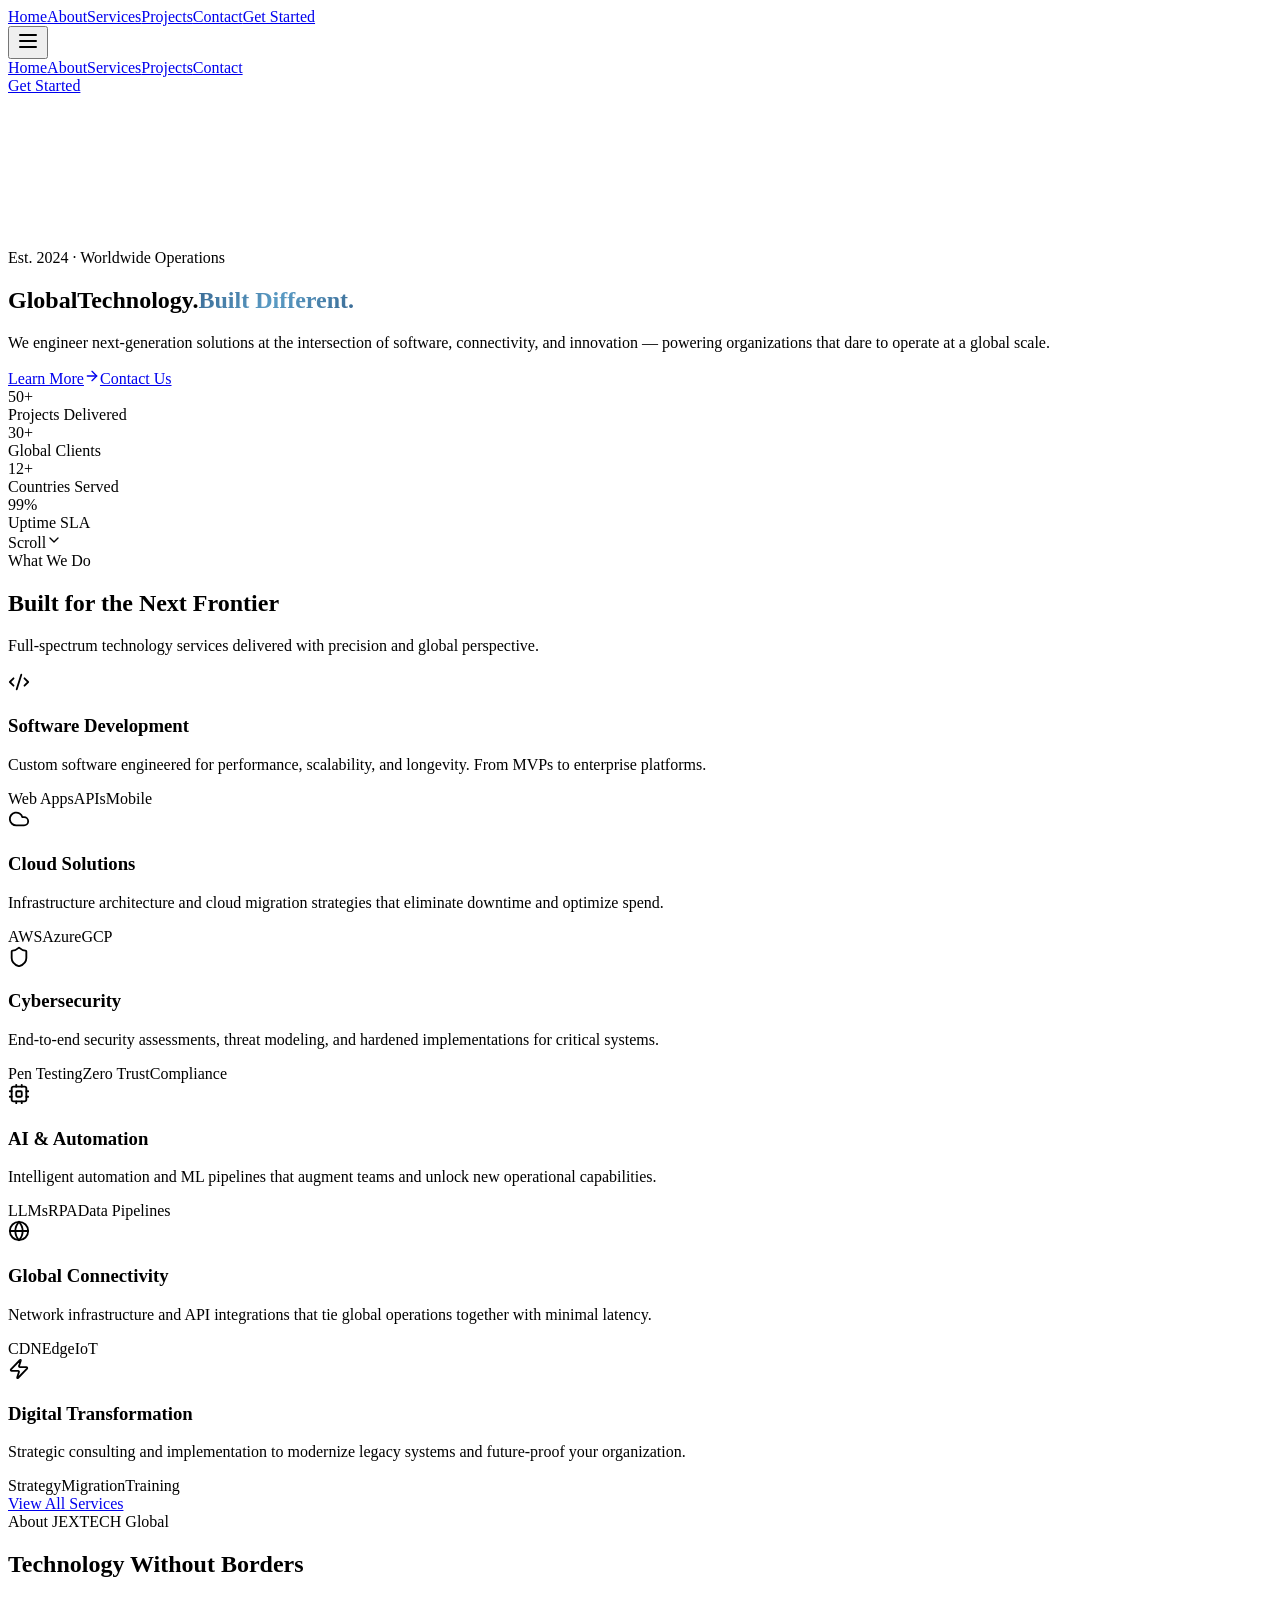
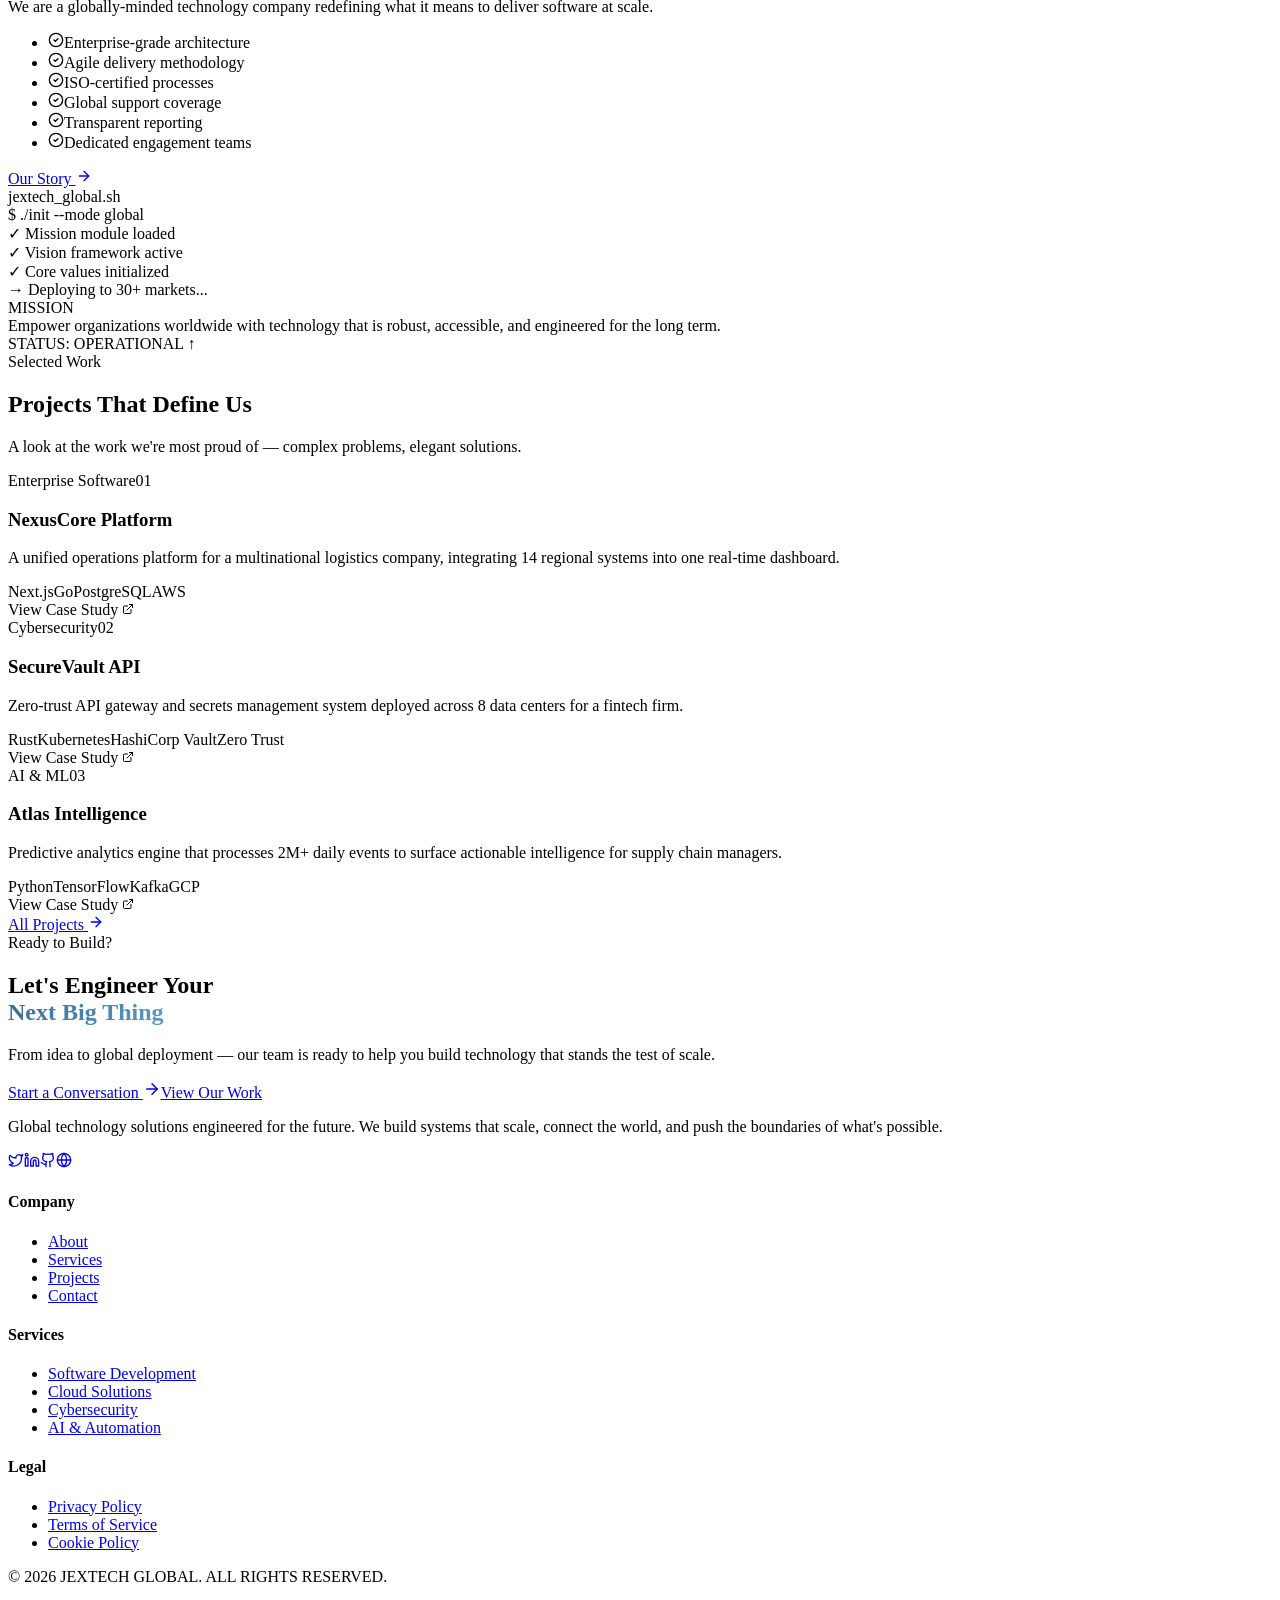
==== docs/index.html @ bd5744d0 "Docs Adjustment Makes it so site can be hosted on github" ====
<!DOCTYPE html><html lang="en" class="dark"><head><meta charSet="utf-8"/><meta name="viewport" content="width=device-width, initial-scale=1"/><link rel="preload" as="image" imageSrcSet="/_next/image?url=%2Flogo-main.png&amp;w=640&amp;q=75 640w, /_next/image?url=%2Flogo-main.png&amp;w=750&amp;q=75 750w, /_next/image?url=%2Flogo-main.png&amp;w=828&amp;q=75 828w, /_next/image?url=%2Flogo-main.png&amp;w=1080&amp;q=75 1080w, /_next/image?url=%2Flogo-main.png&amp;w=1200&amp;q=75 1200w, /_next/image?url=%2Flogo-main.png&amp;w=1920&amp;q=75 1920w, /_next/image?url=%2Flogo-main.png&amp;w=2048&amp;q=75 2048w, /_next/image?url=%2Flogo-main.png&amp;w=3840&amp;q=75 3840w" imageSizes="100vw" fetchPriority="high"/><link rel="stylesheet" href="/_next/static/css/c8459c259a21781c.css" data-precedence="next"/><link rel="preload" as="script" fetchPriority="low" href="/_next/static/chunks/webpack-8cb69853a274138d.js"/><script src="/_next/static/chunks/fd9d1056-211f0c774853bd6b.js" async=""></script><script src="/_next/static/chunks/23-db0bd130c377ddea.js" async=""></script><script src="/_next/static/chunks/main-app-5f93d2c2db0331bd.js" async=""></script><script src="/_next/static/chunks/231-ab99cc66df08e6b7.js" async=""></script><script src="/_next/static/chunks/489-ea6adc2275150e59.js" async=""></script><script src="/_next/static/chunks/app/page-b1b3add973f71090.js" async=""></script><script src="/_next/static/chunks/app/layout-6d2b95474ddf5ca4.js" async=""></script><title>JEXTECH Global — Global Technology. Built Different.</title><meta name="description" content="JEXTECH Global delivers cutting-edge technology solutions with a global perspective. From software development to digital transformation."/><meta name="author" content="JEXTECH Global"/><meta name="keywords" content="technology,software,global,digital transformation,JEXTECH"/><meta property="og:title" content="JEXTECH Global — Global Technology. Built Different."/><meta property="og:description" content="JEXTECH Global delivers cutting-edge technology solutions with a global perspective."/><meta property="og:url" content="https://jextechglobal.com"/><meta property="og:site_name" content="JEXTECH Global"/><meta property="og:locale" content="en_US"/><meta property="og:image" content="http://localhost:3000/logo-icon.png"/><meta property="og:image:width" content="800"/><meta property="og:image:height" content="800"/><meta property="og:image:alt" content="JEXTECH Global"/><meta property="og:type" content="website"/><meta name="twitter:card" content="summary_large_image"/><meta name="twitter:title" content="JEXTECH Global"/><meta name="twitter:description" content="Global Technology. Built Different."/><meta name="twitter:image" content="http://localhost:3000/logo-icon.png"/><meta name="twitter:image:width" content="800"/><meta name="twitter:image:height" content="800"/><meta name="twitter:image:alt" content="JEXTECH Global"/><link rel="icon" href="/logo-icon.png"/><link rel="apple-touch-icon" href="/logo-icon.png"/><script src="/_next/static/chunks/polyfills-78c92fac7aa8fdd8.js" noModule=""></script></head><body class="bg-black text-white font-montserrat"><nav class="fixed top-0 left-0 right-0 z-50 transition-all duration-300 bg-transparent"><div class="max-w-7xl mx-auto px-4 sm:px-6 lg:px-8"><div class="flex items-center justify-between h-20"><a class="flex items-center gap-3 group" href="/"><div class="relative w-10 h-10 flex-shrink-0"></div><div class="hidden sm:block relative h-8 w-48"><img alt="JEXTECH Global" fetchPriority="high" decoding="async" data-nimg="fill" class="object-contain object-left" style="position:absolute;height:100%;width:100%;left:0;top:0;right:0;bottom:0;color:transparent" sizes="100vw" srcSet="/_next/image?url=%2Flogo-main.png&amp;w=640&amp;q=75 640w, /_next/image?url=%2Flogo-main.png&amp;w=750&amp;q=75 750w, /_next/image?url=%2Flogo-main.png&amp;w=828&amp;q=75 828w, /_next/image?url=%2Flogo-main.png&amp;w=1080&amp;q=75 1080w, /_next/image?url=%2Flogo-main.png&amp;w=1200&amp;q=75 1200w, /_next/image?url=%2Flogo-main.png&amp;w=1920&amp;q=75 1920w, /_next/image?url=%2Flogo-main.png&amp;w=2048&amp;q=75 2048w, /_next/image?url=%2Flogo-main.png&amp;w=3840&amp;q=75 3840w" src="/_next/image?url=%2Flogo-main.png&amp;w=3840&amp;q=75"/></div></a><div class="hidden md:flex items-center gap-1"><a class="relative px-4 py-2 text-sm font-medium tracking-wider uppercase transition-all duration-200 group
                  text-white" href="/"><span class="relative z-10">Home</span><span class="absolute bottom-0 left-4 right-4 h-px bg-gradient-to-r from-transparent via-[#3A6A94] to-transparent"></span><span class="absolute bottom-0 left-4 right-4 h-px bg-gradient-to-r from-transparent via-[#3A6A94] to-transparent opacity-0 group-hover:opacity-50 transition-opacity duration-200"></span></a><a class="relative px-4 py-2 text-sm font-medium tracking-wider uppercase transition-all duration-200 group
                  text-[#a0b0c0] hover:text-white" href="/about"><span class="relative z-10">About</span><span class="absolute bottom-0 left-4 right-4 h-px bg-gradient-to-r from-transparent via-[#3A6A94] to-transparent opacity-0 group-hover:opacity-50 transition-opacity duration-200"></span></a><a class="relative px-4 py-2 text-sm font-medium tracking-wider uppercase transition-all duration-200 group
                  text-[#a0b0c0] hover:text-white" href="/services"><span class="relative z-10">Services</span><span class="absolute bottom-0 left-4 right-4 h-px bg-gradient-to-r from-transparent via-[#3A6A94] to-transparent opacity-0 group-hover:opacity-50 transition-opacity duration-200"></span></a><a class="relative px-4 py-2 text-sm font-medium tracking-wider uppercase transition-all duration-200 group
                  text-[#a0b0c0] hover:text-white" href="/projects"><span class="relative z-10">Projects</span><span class="absolute bottom-0 left-4 right-4 h-px bg-gradient-to-r from-transparent via-[#3A6A94] to-transparent opacity-0 group-hover:opacity-50 transition-opacity duration-200"></span></a><a class="relative px-4 py-2 text-sm font-medium tracking-wider uppercase transition-all duration-200 group
                  text-[#a0b0c0] hover:text-white" href="/contact"><span class="relative z-10">Contact</span><span class="absolute bottom-0 left-4 right-4 h-px bg-gradient-to-r from-transparent via-[#3A6A94] to-transparent opacity-0 group-hover:opacity-50 transition-opacity duration-200"></span></a><a class="ml-4 px-5 py-2 text-sm font-semibold tracking-wider uppercase bg-[#2F5577] hover:bg-[#3A6A94] text-white transition-all duration-200 clip-corner-br" href="/contact">Get Started</a></div><button class="md:hidden p-2 text-[#a0b0c0] hover:text-white transition-colors" aria-label="Toggle menu"><svg xmlns="http://www.w3.org/2000/svg" width="24" height="24" viewBox="0 0 24 24" fill="none" stroke="currentColor" stroke-width="2" stroke-linecap="round" stroke-linejoin="round" class="lucide lucide-menu"><line x1="4" x2="20" y1="12" y2="12"></line><line x1="4" x2="20" y1="6" y2="6"></line><line x1="4" x2="20" y1="18" y2="18"></line></svg></button></div></div><div class="md:hidden transition-all duration-300 overflow-hidden max-h-0 opacity-0"><div class="bg-black/98 border-t border-[#1a2332] px-4 py-4"><a class="flex items-center px-4 py-3 text-sm font-medium tracking-wider uppercase border-b border-[#1a2332]/50
                text-white border-l-2 border-l-[#3A6A94] pl-3" href="/">Home</a><a class="flex items-center px-4 py-3 text-sm font-medium tracking-wider uppercase border-b border-[#1a2332]/50
                text-[#a0b0c0] hover:text-white" href="/about">About</a><a class="flex items-center px-4 py-3 text-sm font-medium tracking-wider uppercase border-b border-[#1a2332]/50
                text-[#a0b0c0] hover:text-white" href="/services">Services</a><a class="flex items-center px-4 py-3 text-sm font-medium tracking-wider uppercase border-b border-[#1a2332]/50
                text-[#a0b0c0] hover:text-white" href="/projects">Projects</a><a class="flex items-center px-4 py-3 text-sm font-medium tracking-wider uppercase border-b border-[#1a2332]/50
                text-[#a0b0c0] hover:text-white" href="/contact">Contact</a><div class="pt-4"><a class="block text-center px-5 py-3 text-sm font-semibold tracking-wider uppercase bg-[#2F5577] hover:bg-[#3A6A94] text-white transition-all duration-200" href="/contact">Get Started</a></div></div></div></nav><main><section class="relative min-h-screen flex flex-col items-center justify-center overflow-hidden bg-black scanline pt-24 sm:pt-28 md:pt-32"><canvas class="absolute inset-0 w-full h-full pointer-events-none" aria-hidden="true"></canvas><div class="absolute inset-0 opacity-20" style="background-image:linear-gradient(rgba(47,85,119,0.15) 1px, transparent 1px), linear-gradient(90deg, rgba(47,85,119,0.15) 1px, transparent 1px);background-size:80px 80px"></div><div class="absolute inset-0 bg-radial-gradient pointer-events-none" style="background:radial-gradient(ellipse at 50% 50%, rgba(47,85,119,0.12) 0%, transparent 70%)"></div><div class="relative z-10 max-w-6xl mx-auto px-4 sm:px-6 lg:px-8 text-center"><div class="inline-flex items-center gap-3 mb-8 transition-all duration-700 opacity-0 translate-y-4"><div class="h-px w-12 bg-gradient-to-r from-transparent to-[#3A6A94]"></div><span class="font-orbitron text-xs font-bold tracking-[0.3em] text-[#3A6A94] uppercase">Est. 2024 · Worldwide Operations</span><div class="h-px w-12 bg-gradient-to-l from-transparent to-[#3A6A94]"></div></div><div class="transition-all duration-700 delay-150 opacity-0 translate-y-4"><h1 class="font-montserrat font-black text-5xl sm:text-6xl lg:text-8xl leading-none tracking-tight mb-2"><span class="block text-white">Global</span><span class="block text-white">Technology.</span><span class="block font-orbitron" style="background:linear-gradient(135deg, #3A6A94, #5a9bc4, #3A6A94);-webkit-background-clip:text;-webkit-text-fill-color:transparent;background-clip:text">Built Different.</span></h1></div><p class="mt-8 max-w-2xl mx-auto text-lg sm:text-xl text-[#a0b0c0] leading-relaxed transition-all duration-700 delay-300 opacity-0 translate-y-4">We engineer next-generation solutions at the intersection of software, connectivity, and innovation — powering organizations that dare to operate at a global scale.</p><div class="mt-10 flex flex-col sm:flex-row items-center justify-center gap-4 transition-all duration-700 delay-500 opacity-0 translate-y-4"><a class="group inline-flex items-center gap-2 px-8 py-4 bg-[#2F5577] hover:bg-[#3A6A94] text-white font-semibold tracking-wider uppercase text-sm transition-all duration-200 clip-corner-br" href="/services">Learn More<svg xmlns="http://www.w3.org/2000/svg" width="16" height="16" viewBox="0 0 24 24" fill="none" stroke="currentColor" stroke-width="2" stroke-linecap="round" stroke-linejoin="round" class="lucide lucide-arrow-right group-hover:translate-x-1 transition-transform"><path d="M5 12h14"></path><path d="m12 5 7 7-7 7"></path></svg></a><a class="inline-flex items-center gap-2 px-8 py-4 border border-[#2F5577] text-[#5a9bc4] hover:bg-[#2F5577]/10 hover:text-white font-semibold tracking-wider uppercase text-sm transition-all duration-200" href="/contact">Contact Us</a></div><div class="mt-16 grid grid-cols-2 sm:grid-cols-4 gap-6 max-w-3xl mx-auto transition-all duration-700 delay-700 opacity-0 translate-y-4"><div class="text-center"><div class="font-orbitron text-2xl sm:text-3xl font-bold text-white mb-1">50+</div><div class="text-xs text-[#a0b0c0] tracking-wider uppercase">Projects Delivered</div></div><div class="text-center"><div class="font-orbitron text-2xl sm:text-3xl font-bold text-white mb-1">30+</div><div class="text-xs text-[#a0b0c0] tracking-wider uppercase">Global Clients</div></div><div class="text-center"><div class="font-orbitron text-2xl sm:text-3xl font-bold text-white mb-1">12+</div><div class="text-xs text-[#a0b0c0] tracking-wider uppercase">Countries Served</div></div><div class="text-center"><div class="font-orbitron text-2xl sm:text-3xl font-bold text-white mb-1">99%</div><div class="text-xs text-[#a0b0c0] tracking-wider uppercase">Uptime SLA</div></div></div></div><div class="absolute bottom-8 left-1/2 -translate-x-1/2 flex flex-col items-center gap-2 text-[#4a5568]"><span class="text-xs font-orbitron tracking-[0.2em] uppercase">Scroll</span><svg xmlns="http://www.w3.org/2000/svg" width="16" height="16" viewBox="0 0 24 24" fill="none" stroke="currentColor" stroke-width="2" stroke-linecap="round" stroke-linejoin="round" class="lucide lucide-chevron-down animate-bounce"><path d="m6 9 6 6 6-6"></path></svg></div><div class="absolute bottom-0 left-0 right-0 h-32 bg-gradient-to-t from-black to-transparent pointer-events-none"></div></section><section id="services" class="relative py-20 lg:py-28 circuit-bg"><div class="relative z-10 max-w-7xl mx-auto px-4 sm:px-6 lg:px-8"><div class="mb-16 text-center"><div class="flex items-center gap-3 mb-4 justify-center"><div class="h-px w-8 bg-gradient-to-r from-transparent to-[#3A6A94]"></div><span class="font-orbitron text-xs font-bold tracking-[0.25em] text-[#3A6A94] uppercase">What We Do</span><div class="h-px w-8 bg-gradient-to-l from-transparent to-[#3A6A94]"></div></div><h2 class="text-3xl sm:text-4xl lg:text-5xl font-bold font-montserrat text-white leading-tight mb-4">Built for the Next Frontier</h2><p class="text-[#a0b0c0] text-lg max-w-2xl leading-relaxed mx-auto">Full-spectrum technology services delivered with precision and global perspective.</p></div><div class="grid grid-cols-1 md:grid-cols-2 lg:grid-cols-3 gap-6"><div class="bg-[#0d1117] border border-[#1a2332] relative overflow-hidden hover:border-[#2F5577] transition-all duration-300 group hover:shadow-[0_0_30px_rgba(47,85,119,0.2)] p-6"><div class="absolute top-0 left-0 w-4 h-4 border-t-2 border-l-2 border-[#2F5577] opacity-60 group-hover:opacity-100 transition-opacity"></div><div class="absolute bottom-0 right-0 w-4 h-4 border-b-2 border-r-2 border-[#2F5577] opacity-60 group-hover:opacity-100 transition-opacity"></div><div class="flex items-start gap-4"><div class="flex-shrink-0 w-12 h-12 flex items-center justify-center bg-[#2F5577]/20 border border-[#2F5577]/30 text-[#5a9bc4]"><svg xmlns="http://www.w3.org/2000/svg" width="22" height="22" viewBox="0 0 24 24" fill="none" stroke="currentColor" stroke-width="2" stroke-linecap="round" stroke-linejoin="round" class="lucide lucide-code-xml"><path d="m18 16 4-4-4-4"></path><path d="m6 8-4 4 4 4"></path><path d="m14.5 4-5 16"></path></svg></div><div class="flex-1 min-w-0"><h3 class="font-montserrat font-bold text-white text-lg mb-2">Software Development</h3><p class="text-[#a0b0c0] text-sm leading-relaxed mb-4">Custom software engineered for performance, scalability, and longevity. From MVPs to enterprise platforms.</p><div class="flex flex-wrap gap-2"><span class="text-xs px-2 py-1 border border-[#1a2332] text-[#4a5568] font-mono">Web Apps</span><span class="text-xs px-2 py-1 border border-[#1a2332] text-[#4a5568] font-mono">APIs</span><span class="text-xs px-2 py-1 border border-[#1a2332] text-[#4a5568] font-mono">Mobile</span></div></div></div></div><div class="bg-[#0d1117] border border-[#1a2332] relative overflow-hidden hover:border-[#2F5577] transition-all duration-300 group hover:shadow-[0_0_30px_rgba(47,85,119,0.2)] p-6"><div class="absolute top-0 left-0 w-4 h-4 border-t-2 border-l-2 border-[#2F5577] opacity-60 group-hover:opacity-100 transition-opacity"></div><div class="absolute bottom-0 right-0 w-4 h-4 border-b-2 border-r-2 border-[#2F5577] opacity-60 group-hover:opacity-100 transition-opacity"></div><div class="flex items-start gap-4"><div class="flex-shrink-0 w-12 h-12 flex items-center justify-center bg-[#2F5577]/20 border border-[#2F5577]/30 text-[#5a9bc4]"><svg xmlns="http://www.w3.org/2000/svg" width="22" height="22" viewBox="0 0 24 24" fill="none" stroke="currentColor" stroke-width="2" stroke-linecap="round" stroke-linejoin="round" class="lucide lucide-cloud"><path d="M17.5 19H9a7 7 0 1 1 6.71-9h1.79a4.5 4.5 0 1 1 0 9Z"></path></svg></div><div class="flex-1 min-w-0"><h3 class="font-montserrat font-bold text-white text-lg mb-2">Cloud Solutions</h3><p class="text-[#a0b0c0] text-sm leading-relaxed mb-4">Infrastructure architecture and cloud migration strategies that eliminate downtime and optimize spend.</p><div class="flex flex-wrap gap-2"><span class="text-xs px-2 py-1 border border-[#1a2332] text-[#4a5568] font-mono">AWS</span><span class="text-xs px-2 py-1 border border-[#1a2332] text-[#4a5568] font-mono">Azure</span><span class="text-xs px-2 py-1 border border-[#1a2332] text-[#4a5568] font-mono">GCP</span></div></div></div></div><div class="bg-[#0d1117] border border-[#1a2332] relative overflow-hidden hover:border-[#2F5577] transition-all duration-300 group hover:shadow-[0_0_30px_rgba(47,85,119,0.2)] p-6"><div class="absolute top-0 left-0 w-4 h-4 border-t-2 border-l-2 border-[#2F5577] opacity-60 group-hover:opacity-100 transition-opacity"></div><div class="absolute bottom-0 right-0 w-4 h-4 border-b-2 border-r-2 border-[#2F5577] opacity-60 group-hover:opacity-100 transition-opacity"></div><div class="flex items-start gap-4"><div class="flex-shrink-0 w-12 h-12 flex items-center justify-center bg-[#2F5577]/20 border border-[#2F5577]/30 text-[#5a9bc4]"><svg xmlns="http://www.w3.org/2000/svg" width="22" height="22" viewBox="0 0 24 24" fill="none" stroke="currentColor" stroke-width="2" stroke-linecap="round" stroke-linejoin="round" class="lucide lucide-shield"><path d="M20 13c0 5-3.5 7.5-7.66 8.95a1 1 0 0 1-.67-.01C7.5 20.5 4 18 4 13V6a1 1 0 0 1 1-1c2 0 4.5-1.2 6.24-2.72a1.17 1.17 0 0 1 1.52 0C14.51 3.81 17 5 19 5a1 1 0 0 1 1 1z"></path></svg></div><div class="flex-1 min-w-0"><h3 class="font-montserrat font-bold text-white text-lg mb-2">Cybersecurity</h3><p class="text-[#a0b0c0] text-sm leading-relaxed mb-4">End-to-end security assessments, threat modeling, and hardened implementations for critical systems.</p><div class="flex flex-wrap gap-2"><span class="text-xs px-2 py-1 border border-[#1a2332] text-[#4a5568] font-mono">Pen Testing</span><span class="text-xs px-2 py-1 border border-[#1a2332] text-[#4a5568] font-mono">Zero Trust</span><span class="text-xs px-2 py-1 border border-[#1a2332] text-[#4a5568] font-mono">Compliance</span></div></div></div></div><div class="bg-[#0d1117] border border-[#1a2332] relative overflow-hidden hover:border-[#2F5577] transition-all duration-300 group hover:shadow-[0_0_30px_rgba(47,85,119,0.2)] p-6"><div class="absolute top-0 left-0 w-4 h-4 border-t-2 border-l-2 border-[#2F5577] opacity-60 group-hover:opacity-100 transition-opacity"></div><div class="absolute bottom-0 right-0 w-4 h-4 border-b-2 border-r-2 border-[#2F5577] opacity-60 group-hover:opacity-100 transition-opacity"></div><div class="flex items-start gap-4"><div class="flex-shrink-0 w-12 h-12 flex items-center justify-center bg-[#2F5577]/20 border border-[#2F5577]/30 text-[#5a9bc4]"><svg xmlns="http://www.w3.org/2000/svg" width="22" height="22" viewBox="0 0 24 24" fill="none" stroke="currentColor" stroke-width="2" stroke-linecap="round" stroke-linejoin="round" class="lucide lucide-cpu"><rect width="16" height="16" x="4" y="4" rx="2"></rect><rect width="6" height="6" x="9" y="9" rx="1"></rect><path d="M15 2v2"></path><path d="M15 20v2"></path><path d="M2 15h2"></path><path d="M2 9h2"></path><path d="M20 15h2"></path><path d="M20 9h2"></path><path d="M9 2v2"></path><path d="M9 20v2"></path></svg></div><div class="flex-1 min-w-0"><h3 class="font-montserrat font-bold text-white text-lg mb-2">AI &amp; Automation</h3><p class="text-[#a0b0c0] text-sm leading-relaxed mb-4">Intelligent automation and ML pipelines that augment teams and unlock new operational capabilities.</p><div class="flex flex-wrap gap-2"><span class="text-xs px-2 py-1 border border-[#1a2332] text-[#4a5568] font-mono">LLMs</span><span class="text-xs px-2 py-1 border border-[#1a2332] text-[#4a5568] font-mono">RPA</span><span class="text-xs px-2 py-1 border border-[#1a2332] text-[#4a5568] font-mono">Data Pipelines</span></div></div></div></div><div class="bg-[#0d1117] border border-[#1a2332] relative overflow-hidden hover:border-[#2F5577] transition-all duration-300 group hover:shadow-[0_0_30px_rgba(47,85,119,0.2)] p-6"><div class="absolute top-0 left-0 w-4 h-4 border-t-2 border-l-2 border-[#2F5577] opacity-60 group-hover:opacity-100 transition-opacity"></div><div class="absolute bottom-0 right-0 w-4 h-4 border-b-2 border-r-2 border-[#2F5577] opacity-60 group-hover:opacity-100 transition-opacity"></div><div class="flex items-start gap-4"><div class="flex-shrink-0 w-12 h-12 flex items-center justify-center bg-[#2F5577]/20 border border-[#2F5577]/30 text-[#5a9bc4]"><svg xmlns="http://www.w3.org/2000/svg" width="22" height="22" viewBox="0 0 24 24" fill="none" stroke="currentColor" stroke-width="2" stroke-linecap="round" stroke-linejoin="round" class="lucide lucide-globe"><circle cx="12" cy="12" r="10"></circle><path d="M12 2a14.5 14.5 0 0 0 0 20 14.5 14.5 0 0 0 0-20"></path><path d="M2 12h20"></path></svg></div><div class="flex-1 min-w-0"><h3 class="font-montserrat font-bold text-white text-lg mb-2">Global Connectivity</h3><p class="text-[#a0b0c0] text-sm leading-relaxed mb-4">Network infrastructure and API integrations that tie global operations together with minimal latency.</p><div class="flex flex-wrap gap-2"><span class="text-xs px-2 py-1 border border-[#1a2332] text-[#4a5568] font-mono">CDN</span><span class="text-xs px-2 py-1 border border-[#1a2332] text-[#4a5568] font-mono">Edge</span><span class="text-xs px-2 py-1 border border-[#1a2332] text-[#4a5568] font-mono">IoT</span></div></div></div></div><div class="bg-[#0d1117] border border-[#1a2332] relative overflow-hidden hover:border-[#2F5577] transition-all duration-300 group hover:shadow-[0_0_30px_rgba(47,85,119,0.2)] p-6"><div class="absolute top-0 left-0 w-4 h-4 border-t-2 border-l-2 border-[#2F5577] opacity-60 group-hover:opacity-100 transition-opacity"></div><div class="absolute bottom-0 right-0 w-4 h-4 border-b-2 border-r-2 border-[#2F5577] opacity-60 group-hover:opacity-100 transition-opacity"></div><div class="flex items-start gap-4"><div class="flex-shrink-0 w-12 h-12 flex items-center justify-center bg-[#2F5577]/20 border border-[#2F5577]/30 text-[#5a9bc4]"><svg xmlns="http://www.w3.org/2000/svg" width="22" height="22" viewBox="0 0 24 24" fill="none" stroke="currentColor" stroke-width="2" stroke-linecap="round" stroke-linejoin="round" class="lucide lucide-zap"><path d="M4 14a1 1 0 0 1-.78-1.63l9.9-10.2a.5.5 0 0 1 .86.46l-1.92 6.02A1 1 0 0 0 13 10h7a1 1 0 0 1 .78 1.63l-9.9 10.2a.5.5 0 0 1-.86-.46l1.92-6.02A1 1 0 0 0 11 14z"></path></svg></div><div class="flex-1 min-w-0"><h3 class="font-montserrat font-bold text-white text-lg mb-2">Digital Transformation</h3><p class="text-[#a0b0c0] text-sm leading-relaxed mb-4">Strategic consulting and implementation to modernize legacy systems and future-proof your organization.</p><div class="flex flex-wrap gap-2"><span class="text-xs px-2 py-1 border border-[#1a2332] text-[#4a5568] font-mono">Strategy</span><span class="text-xs px-2 py-1 border border-[#1a2332] text-[#4a5568] font-mono">Migration</span><span class="text-xs px-2 py-1 border border-[#1a2332] text-[#4a5568] font-mono">Training</span></div></div></div></div></div><div class="text-center mt-12"><a class="inline-flex items-center justify-center font-semibold tracking-wider uppercase transition-all duration-200 focus:outline-none focus-visible:ring-2 focus-visible:ring-[#3A6A94] disabled:opacity-50 disabled:cursor-not-allowed px-8 py-4 text-base border border-[#2F5577] text-[#5a9bc4] hover:bg-[#2F5577]/10 hover:text-white" href="/services">View All Services</a></div></div></section><section class="relative py-20 lg:py-28 bg-[#050508]"><div class="relative z-10 max-w-7xl mx-auto px-4 sm:px-6 lg:px-8"><div class="grid lg:grid-cols-2 gap-16 items-center"><div><div class="mb-16"><div class="flex items-center gap-3 mb-4"><div class="h-px w-8 bg-gradient-to-r from-transparent to-[#3A6A94]"></div><span class="font-orbitron text-xs font-bold tracking-[0.25em] text-[#3A6A94] uppercase">About JEXTECH Global</span><div class="h-px w-8 bg-gradient-to-l from-transparent to-[#3A6A94]"></div></div><h2 class="text-3xl sm:text-4xl lg:text-5xl font-bold font-montserrat text-white leading-tight mb-4">Technology Without Borders</h2><p class="text-[#a0b0c0] text-lg max-w-2xl leading-relaxed">We are a globally-minded technology company redefining what it means to deliver software at scale.</p></div><ul class="grid grid-cols-1 sm:grid-cols-2 gap-3 mb-10"><li class="flex items-center gap-3 text-sm text-[#a0b0c0]"><svg xmlns="http://www.w3.org/2000/svg" width="16" height="16" viewBox="0 0 24 24" fill="none" stroke="currentColor" stroke-width="2" stroke-linecap="round" stroke-linejoin="round" class="lucide lucide-circle-check text-[#3A6A94] flex-shrink-0"><circle cx="12" cy="12" r="10"></circle><path d="m9 12 2 2 4-4"></path></svg>Enterprise-grade architecture</li><li class="flex items-center gap-3 text-sm text-[#a0b0c0]"><svg xmlns="http://www.w3.org/2000/svg" width="16" height="16" viewBox="0 0 24 24" fill="none" stroke="currentColor" stroke-width="2" stroke-linecap="round" stroke-linejoin="round" class="lucide lucide-circle-check text-[#3A6A94] flex-shrink-0"><circle cx="12" cy="12" r="10"></circle><path d="m9 12 2 2 4-4"></path></svg>Agile delivery methodology</li><li class="flex items-center gap-3 text-sm text-[#a0b0c0]"><svg xmlns="http://www.w3.org/2000/svg" width="16" height="16" viewBox="0 0 24 24" fill="none" stroke="currentColor" stroke-width="2" stroke-linecap="round" stroke-linejoin="round" class="lucide lucide-circle-check text-[#3A6A94] flex-shrink-0"><circle cx="12" cy="12" r="10"></circle><path d="m9 12 2 2 4-4"></path></svg>ISO-certified processes</li><li class="flex items-center gap-3 text-sm text-[#a0b0c0]"><svg xmlns="http://www.w3.org/2000/svg" width="16" height="16" viewBox="0 0 24 24" fill="none" stroke="currentColor" stroke-width="2" stroke-linecap="round" stroke-linejoin="round" class="lucide lucide-circle-check text-[#3A6A94] flex-shrink-0"><circle cx="12" cy="12" r="10"></circle><path d="m9 12 2 2 4-4"></path></svg>Global support coverage</li><li class="flex items-center gap-3 text-sm text-[#a0b0c0]"><svg xmlns="http://www.w3.org/2000/svg" width="16" height="16" viewBox="0 0 24 24" fill="none" stroke="currentColor" stroke-width="2" stroke-linecap="round" stroke-linejoin="round" class="lucide lucide-circle-check text-[#3A6A94] flex-shrink-0"><circle cx="12" cy="12" r="10"></circle><path d="m9 12 2 2 4-4"></path></svg>Transparent reporting</li><li class="flex items-center gap-3 text-sm text-[#a0b0c0]"><svg xmlns="http://www.w3.org/2000/svg" width="16" height="16" viewBox="0 0 24 24" fill="none" stroke="currentColor" stroke-width="2" stroke-linecap="round" stroke-linejoin="round" class="lucide lucide-circle-check text-[#3A6A94] flex-shrink-0"><circle cx="12" cy="12" r="10"></circle><path d="m9 12 2 2 4-4"></path></svg>Dedicated engagement teams</li></ul><a class="inline-flex items-center justify-center font-semibold tracking-wider uppercase transition-all duration-200 focus:outline-none focus-visible:ring-2 focus-visible:ring-[#3A6A94] disabled:opacity-50 disabled:cursor-not-allowed px-6 py-3 text-sm bg-[#2F5577] hover:bg-[#3A6A94] text-white clip-corner-br" href="/about">Our Story <svg xmlns="http://www.w3.org/2000/svg" width="16" height="16" viewBox="0 0 24 24" fill="none" stroke="currentColor" stroke-width="2" stroke-linecap="round" stroke-linejoin="round" class="lucide lucide-arrow-right ml-2"><path d="M5 12h14"></path><path d="m12 5 7 7-7 7"></path></svg></a></div><div class="relative"><div class="bg-[#0d1117] border border-[#1a2332] relative overflow-hidden hover:border-[#2F5577] transition-all duration-300 group p-8 overflow-visible"><div class="absolute top-0 left-0 w-4 h-4 border-t-2 border-l-2 border-[#2F5577] opacity-60 group-hover:opacity-100 transition-opacity"></div><div class="absolute bottom-0 right-0 w-4 h-4 border-b-2 border-r-2 border-[#2F5577] opacity-60 group-hover:opacity-100 transition-opacity"></div><div class="flex items-center gap-2 mb-6 pb-4 border-b border-[#1a2332]"><div class="w-3 h-3 rounded-full bg-red-500/60"></div><div class="w-3 h-3 rounded-full bg-yellow-500/60"></div><div class="w-3 h-3 rounded-full bg-green-500/60"></div><span class="ml-2 text-xs font-mono text-[#4a5568]">jextech_global.sh</span></div><div class="font-mono text-sm space-y-2"><div><span class="text-[#3A6A94]">$</span><span class="text-[#a0b0c0]"> ./init --mode global</span></div><div class="text-green-400/70 text-xs">✓ Mission module loaded</div><div class="text-green-400/70 text-xs">✓ Vision framework active</div><div class="text-green-400/70 text-xs">✓ Core values initialized</div><div class="text-[#3A6A94] text-xs">→ Deploying to 30+ markets...</div><div class="mt-4 p-3 bg-[#2F5577]/10 border border-[#2F5577]/30"><div class="text-white text-xs font-semibold mb-1">MISSION</div><div class="text-[#a0b0c0] text-xs leading-relaxed">Empower organizations worldwide with technology that is robust, accessible, and engineered for the long term.</div></div><div class="flex items-center gap-2 mt-4"><div class="h-px flex-1 bg-[#1a2332]"></div><div class="w-2 h-2 bg-[#3A6A94] animate-pulse"></div><div class="h-px flex-1 bg-[#1a2332]"></div></div><div class="text-[#4a5568] text-xs">STATUS: OPERATIONAL ↑</div></div></div><div class="absolute -top-6 -right-6 w-24 h-24 opacity-20"><img alt="" loading="lazy" decoding="async" data-nimg="fill" class="object-contain" style="position:absolute;height:100%;width:100%;left:0;top:0;right:0;bottom:0;color:transparent" sizes="100vw" srcSet="/_next/image?url=%2Flogo-icon.png&amp;w=640&amp;q=75 640w, /_next/image?url=%2Flogo-icon.png&amp;w=750&amp;q=75 750w, /_next/image?url=%2Flogo-icon.png&amp;w=828&amp;q=75 828w, /_next/image?url=%2Flogo-icon.png&amp;w=1080&amp;q=75 1080w, /_next/image?url=%2Flogo-icon.png&amp;w=1200&amp;q=75 1200w, /_next/image?url=%2Flogo-icon.png&amp;w=1920&amp;q=75 1920w, /_next/image?url=%2Flogo-icon.png&amp;w=2048&amp;q=75 2048w, /_next/image?url=%2Flogo-icon.png&amp;w=3840&amp;q=75 3840w" src="/_next/image?url=%2Flogo-icon.png&amp;w=3840&amp;q=75"/></div></div></div></div></section><section class="relative py-20 lg:py-28 circuit-bg bg-black"><div class="relative z-10 max-w-7xl mx-auto px-4 sm:px-6 lg:px-8"><div class="mb-16 text-center"><div class="flex items-center gap-3 mb-4 justify-center"><div class="h-px w-8 bg-gradient-to-r from-transparent to-[#3A6A94]"></div><span class="font-orbitron text-xs font-bold tracking-[0.25em] text-[#3A6A94] uppercase">Selected Work</span><div class="h-px w-8 bg-gradient-to-l from-transparent to-[#3A6A94]"></div></div><h2 class="text-3xl sm:text-4xl lg:text-5xl font-bold font-montserrat text-white leading-tight mb-4">Projects That Define Us</h2><p class="text-[#a0b0c0] text-lg max-w-2xl leading-relaxed mx-auto">A look at the work we&#x27;re most proud of — complex problems, elegant solutions.</p></div><div class="grid grid-cols-1 lg:grid-cols-3 gap-6 mb-12"><div class="bg-[#0d1117] border border-[#1a2332] relative overflow-hidden hover:border-[#2F5577] transition-all duration-300 group hover:shadow-[0_0_30px_rgba(47,85,119,0.2)] flex flex-col overflow-hidden"><div class="absolute top-0 left-0 w-4 h-4 border-t-2 border-l-2 border-[#2F5577] opacity-60 group-hover:opacity-100 transition-opacity"></div><div class="absolute bottom-0 right-0 w-4 h-4 border-b-2 border-r-2 border-[#2F5577] opacity-60 group-hover:opacity-100 transition-opacity"></div><div class="h-2 bg-gradient-to-r from-[#2F5577] to-[#1a3347]"></div><div class="p-6 flex flex-col flex-1"><div class="flex items-center justify-between mb-4"><span class="font-orbitron text-xs text-[#3A6A94] tracking-wider uppercase">Enterprise Software</span><span class="text-xs font-mono text-[#4a5568]">0<!-- -->1</span></div><h3 class="font-montserrat font-bold text-xl text-white mb-3">NexusCore Platform</h3><p class="text-[#a0b0c0] text-sm leading-relaxed flex-1 mb-6">A unified operations platform for a multinational logistics company, integrating 14 regional systems into one real-time dashboard.</p><div class="flex flex-wrap gap-2 mb-4"><span class="inline-block px-2 py-1 text-xs font-mono font-medium tracking-wider border border-[#2F5577]/50 text-[#5a9bc4] bg-[#2F5577]/10">Next.js</span><span class="inline-block px-2 py-1 text-xs font-mono font-medium tracking-wider border border-[#2F5577]/50 text-[#5a9bc4] bg-[#2F5577]/10">Go</span><span class="inline-block px-2 py-1 text-xs font-mono font-medium tracking-wider border border-[#2F5577]/50 text-[#5a9bc4] bg-[#2F5577]/10">PostgreSQL</span><span class="inline-block px-2 py-1 text-xs font-mono font-medium tracking-wider border border-[#2F5577]/50 text-[#5a9bc4] bg-[#2F5577]/10">AWS</span></div><div class="flex items-center gap-1 text-xs text-[#3A6A94] hover:text-[#5a9bc4] transition-colors cursor-pointer font-medium tracking-wider uppercase">View Case Study <svg xmlns="http://www.w3.org/2000/svg" width="12" height="12" viewBox="0 0 24 24" fill="none" stroke="currentColor" stroke-width="2" stroke-linecap="round" stroke-linejoin="round" class="lucide lucide-external-link ml-1"><path d="M15 3h6v6"></path><path d="M10 14 21 3"></path><path d="M18 13v6a2 2 0 0 1-2 2H5a2 2 0 0 1-2-2V8a2 2 0 0 1 2-2h6"></path></svg></div></div></div><div class="bg-[#0d1117] border border-[#1a2332] relative overflow-hidden hover:border-[#2F5577] transition-all duration-300 group hover:shadow-[0_0_30px_rgba(47,85,119,0.2)] flex flex-col overflow-hidden"><div class="absolute top-0 left-0 w-4 h-4 border-t-2 border-l-2 border-[#2F5577] opacity-60 group-hover:opacity-100 transition-opacity"></div><div class="absolute bottom-0 right-0 w-4 h-4 border-b-2 border-r-2 border-[#2F5577] opacity-60 group-hover:opacity-100 transition-opacity"></div><div class="h-2 bg-gradient-to-r from-[#1a3347] to-[#0a1a2a]"></div><div class="p-6 flex flex-col flex-1"><div class="flex items-center justify-between mb-4"><span class="font-orbitron text-xs text-[#3A6A94] tracking-wider uppercase">Cybersecurity</span><span class="text-xs font-mono text-[#4a5568]">0<!-- -->2</span></div><h3 class="font-montserrat font-bold text-xl text-white mb-3">SecureVault API</h3><p class="text-[#a0b0c0] text-sm leading-relaxed flex-1 mb-6">Zero-trust API gateway and secrets management system deployed across 8 data centers for a fintech firm.</p><div class="flex flex-wrap gap-2 mb-4"><span class="inline-block px-2 py-1 text-xs font-mono font-medium tracking-wider border border-[#2F5577]/50 text-[#5a9bc4] bg-[#2F5577]/10">Rust</span><span class="inline-block px-2 py-1 text-xs font-mono font-medium tracking-wider border border-[#2F5577]/50 text-[#5a9bc4] bg-[#2F5577]/10">Kubernetes</span><span class="inline-block px-2 py-1 text-xs font-mono font-medium tracking-wider border border-[#2F5577]/50 text-[#5a9bc4] bg-[#2F5577]/10">HashiCorp Vault</span><span class="inline-block px-2 py-1 text-xs font-mono font-medium tracking-wider border border-[#2F5577]/50 text-[#5a9bc4] bg-[#2F5577]/10">Zero Trust</span></div><div class="flex items-center gap-1 text-xs text-[#3A6A94] hover:text-[#5a9bc4] transition-colors cursor-pointer font-medium tracking-wider uppercase">View Case Study <svg xmlns="http://www.w3.org/2000/svg" width="12" height="12" viewBox="0 0 24 24" fill="none" stroke="currentColor" stroke-width="2" stroke-linecap="round" stroke-linejoin="round" class="lucide lucide-external-link ml-1"><path d="M15 3h6v6"></path><path d="M10 14 21 3"></path><path d="M18 13v6a2 2 0 0 1-2 2H5a2 2 0 0 1-2-2V8a2 2 0 0 1 2-2h6"></path></svg></div></div></div><div class="bg-[#0d1117] border border-[#1a2332] relative overflow-hidden hover:border-[#2F5577] transition-all duration-300 group hover:shadow-[0_0_30px_rgba(47,85,119,0.2)] flex flex-col overflow-hidden"><div class="absolute top-0 left-0 w-4 h-4 border-t-2 border-l-2 border-[#2F5577] opacity-60 group-hover:opacity-100 transition-opacity"></div><div class="absolute bottom-0 right-0 w-4 h-4 border-b-2 border-r-2 border-[#2F5577] opacity-60 group-hover:opacity-100 transition-opacity"></div><div class="h-2 bg-gradient-to-r from-[#243040] to-[#0d1117]"></div><div class="p-6 flex flex-col flex-1"><div class="flex items-center justify-between mb-4"><span class="font-orbitron text-xs text-[#3A6A94] tracking-wider uppercase">AI &amp; ML</span><span class="text-xs font-mono text-[#4a5568]">0<!-- -->3</span></div><h3 class="font-montserrat font-bold text-xl text-white mb-3">Atlas Intelligence</h3><p class="text-[#a0b0c0] text-sm leading-relaxed flex-1 mb-6">Predictive analytics engine that processes 2M+ daily events to surface actionable intelligence for supply chain managers.</p><div class="flex flex-wrap gap-2 mb-4"><span class="inline-block px-2 py-1 text-xs font-mono font-medium tracking-wider border border-[#2F5577]/50 text-[#5a9bc4] bg-[#2F5577]/10">Python</span><span class="inline-block px-2 py-1 text-xs font-mono font-medium tracking-wider border border-[#2F5577]/50 text-[#5a9bc4] bg-[#2F5577]/10">TensorFlow</span><span class="inline-block px-2 py-1 text-xs font-mono font-medium tracking-wider border border-[#2F5577]/50 text-[#5a9bc4] bg-[#2F5577]/10">Kafka</span><span class="inline-block px-2 py-1 text-xs font-mono font-medium tracking-wider border border-[#2F5577]/50 text-[#5a9bc4] bg-[#2F5577]/10">GCP</span></div><div class="flex items-center gap-1 text-xs text-[#3A6A94] hover:text-[#5a9bc4] transition-colors cursor-pointer font-medium tracking-wider uppercase">View Case Study <svg xmlns="http://www.w3.org/2000/svg" width="12" height="12" viewBox="0 0 24 24" fill="none" stroke="currentColor" stroke-width="2" stroke-linecap="round" stroke-linejoin="round" class="lucide lucide-external-link ml-1"><path d="M15 3h6v6"></path><path d="M10 14 21 3"></path><path d="M18 13v6a2 2 0 0 1-2 2H5a2 2 0 0 1-2-2V8a2 2 0 0 1 2-2h6"></path></svg></div></div></div></div><div class="text-center"><a class="inline-flex items-center justify-center font-semibold tracking-wider uppercase transition-all duration-200 focus:outline-none focus-visible:ring-2 focus-visible:ring-[#3A6A94] disabled:opacity-50 disabled:cursor-not-allowed px-8 py-4 text-base border border-[#2F5577] text-[#5a9bc4] hover:bg-[#2F5577]/10 hover:text-white" href="/projects">All Projects <svg xmlns="http://www.w3.org/2000/svg" width="16" height="16" viewBox="0 0 24 24" fill="none" stroke="currentColor" stroke-width="2" stroke-linecap="round" stroke-linejoin="round" class="lucide lucide-arrow-right ml-2"><path d="M5 12h14"></path><path d="m12 5 7 7-7 7"></path></svg></a></div></div></section><section class="relative py-20 lg:py-28 bg-gradient-to-br from-[#0d1117] via-[#0a1520] to-black"><div class="relative z-10 max-w-7xl mx-auto px-4 sm:px-6 lg:px-8"><div class="relative border border-[#2F5577]/40 p-12 lg:p-16 overflow-hidden"><div class="absolute top-0 left-0 w-8 h-8 border-t-2 border-l-2 border-[#3A6A94]"></div><div class="absolute bottom-0 right-0 w-8 h-8 border-b-2 border-r-2 border-[#3A6A94]"></div><div class="absolute inset-0 pointer-events-none" style="background:radial-gradient(ellipse at 50% 50%, rgba(47,85,119,0.1) 0%, transparent 70%)"></div><div class="relative text-center max-w-3xl mx-auto"><div class="inline-flex items-center gap-3 mb-6"><div class="h-px w-8 bg-gradient-to-r from-transparent to-[#3A6A94]"></div><span class="font-orbitron text-xs font-bold tracking-[0.25em] text-[#3A6A94] uppercase">Ready to Build?</span><div class="h-px w-8 bg-gradient-to-l from-transparent to-[#3A6A94]"></div></div><h2 class="text-4xl lg:text-5xl font-black font-montserrat text-white mb-6 leading-tight">Let&#x27;s Engineer Your <br/><span class="font-orbitron" style="background:linear-gradient(135deg, #3A6A94, #5a9bc4);-webkit-background-clip:text;-webkit-text-fill-color:transparent;background-clip:text">Next Big Thing</span></h2><p class="text-[#a0b0c0] text-lg mb-10 leading-relaxed">From idea to global deployment — our team is ready to help you build technology that stands the test of scale.</p><div class="flex flex-col sm:flex-row items-center justify-center gap-4"><a class="inline-flex items-center justify-center font-semibold tracking-wider uppercase transition-all duration-200 focus:outline-none focus-visible:ring-2 focus-visible:ring-[#3A6A94] disabled:opacity-50 disabled:cursor-not-allowed px-8 py-4 text-base bg-[#2F5577] hover:bg-[#3A6A94] text-white clip-corner-br" href="/contact">Start a Conversation <svg xmlns="http://www.w3.org/2000/svg" width="18" height="18" viewBox="0 0 24 24" fill="none" stroke="currentColor" stroke-width="2" stroke-linecap="round" stroke-linejoin="round" class="lucide lucide-arrow-right ml-2"><path d="M5 12h14"></path><path d="m12 5 7 7-7 7"></path></svg></a><a class="inline-flex items-center justify-center font-semibold tracking-wider uppercase transition-all duration-200 focus:outline-none focus-visible:ring-2 focus-visible:ring-[#3A6A94] disabled:opacity-50 disabled:cursor-not-allowed px-8 py-4 text-base bg-[#1a2332] hover:bg-[#243040] text-white border border-[#2F5577] clip-corners" href="/projects">View Our Work</a></div></div></div></div></section></main><footer class="relative bg-black border-t border-[#1a2332] overflow-hidden"><div class="absolute inset-0 tech-grid opacity-30"></div><div class="relative max-w-7xl mx-auto px-4 sm:px-6 lg:px-8 pt-16 pb-8"><div class="grid grid-cols-1 md:grid-cols-2 lg:grid-cols-5 gap-12 mb-12"><div class="lg:col-span-2"><a class="inline-block mb-6" href="/"><div class="relative h-12 w-56"><img alt="JEXTECH Global" loading="lazy" decoding="async" data-nimg="fill" class="object-contain object-left" style="position:absolute;height:100%;width:100%;left:0;top:0;right:0;bottom:0;color:transparent" sizes="100vw" srcSet="/_next/image?url=%2Flogo-main.png&amp;w=640&amp;q=75 640w, /_next/image?url=%2Flogo-main.png&amp;w=750&amp;q=75 750w, /_next/image?url=%2Flogo-main.png&amp;w=828&amp;q=75 828w, /_next/image?url=%2Flogo-main.png&amp;w=1080&amp;q=75 1080w, /_next/image?url=%2Flogo-main.png&amp;w=1200&amp;q=75 1200w, /_next/image?url=%2Flogo-main.png&amp;w=1920&amp;q=75 1920w, /_next/image?url=%2Flogo-main.png&amp;w=2048&amp;q=75 2048w, /_next/image?url=%2Flogo-main.png&amp;w=3840&amp;q=75 3840w" src="/_next/image?url=%2Flogo-main.png&amp;w=3840&amp;q=75"/></div></a><p class="text-[#a0b0c0] text-sm leading-relaxed max-w-xs mb-6">Global technology solutions engineered for the future. We build systems that scale, connect the world, and push the boundaries of what&#x27;s possible.</p><div class="flex gap-3"><a href="#" aria-label="Twitter" class="w-9 h-9 flex items-center justify-center border border-[#1a2332] text-[#a0b0c0] hover:text-white hover:border-[#3A6A94] hover:bg-[#2F5577]/20 transition-all duration-200"><svg xmlns="http://www.w3.org/2000/svg" width="16" height="16" viewBox="0 0 24 24" fill="none" stroke="currentColor" stroke-width="2" stroke-linecap="round" stroke-linejoin="round" class="lucide lucide-twitter"><path d="M22 4s-.7 2.1-2 3.4c1.6 10-9.4 17.3-18 11.6 2.2.1 4.4-.6 6-2C3 15.5.5 9.6 3 5c2.2 2.6 5.6 4.1 9 4-.9-4.2 4-6.6 7-3.8 1.1 0 3-1.2 3-1.2z"></path></svg></a><a href="#" aria-label="LinkedIn" class="w-9 h-9 flex items-center justify-center border border-[#1a2332] text-[#a0b0c0] hover:text-white hover:border-[#3A6A94] hover:bg-[#2F5577]/20 transition-all duration-200"><svg xmlns="http://www.w3.org/2000/svg" width="16" height="16" viewBox="0 0 24 24" fill="none" stroke="currentColor" stroke-width="2" stroke-linecap="round" stroke-linejoin="round" class="lucide lucide-linkedin"><path d="M16 8a6 6 0 0 1 6 6v7h-4v-7a2 2 0 0 0-2-2 2 2 0 0 0-2 2v7h-4v-7a6 6 0 0 1 6-6z"></path><rect width="4" height="12" x="2" y="9"></rect><circle cx="4" cy="4" r="2"></circle></svg></a><a href="#" aria-label="GitHub" class="w-9 h-9 flex items-center justify-center border border-[#1a2332] text-[#a0b0c0] hover:text-white hover:border-[#3A6A94] hover:bg-[#2F5577]/20 transition-all duration-200"><svg xmlns="http://www.w3.org/2000/svg" width="16" height="16" viewBox="0 0 24 24" fill="none" stroke="currentColor" stroke-width="2" stroke-linecap="round" stroke-linejoin="round" class="lucide lucide-github"><path d="M15 22v-4a4.8 4.8 0 0 0-1-3.5c3 0 6-2 6-5.5.08-1.25-.27-2.48-1-3.5.28-1.15.28-2.35 0-3.5 0 0-1 0-3 1.5-2.64-.5-5.36-.5-8 0C6 2 5 2 5 2c-.3 1.15-.3 2.35 0 3.5A5.403 5.403 0 0 0 4 9c0 3.5 3 5.5 6 5.5-.39.49-.68 1.05-.85 1.65-.17.6-.22 1.23-.15 1.85v4"></path><path d="M9 18c-4.51 2-5-2-7-2"></path></svg></a><a href="#" aria-label="Website" class="w-9 h-9 flex items-center justify-center border border-[#1a2332] text-[#a0b0c0] hover:text-white hover:border-[#3A6A94] hover:bg-[#2F5577]/20 transition-all duration-200"><svg xmlns="http://www.w3.org/2000/svg" width="16" height="16" viewBox="0 0 24 24" fill="none" stroke="currentColor" stroke-width="2" stroke-linecap="round" stroke-linejoin="round" class="lucide lucide-globe"><circle cx="12" cy="12" r="10"></circle><path d="M12 2a14.5 14.5 0 0 0 0 20 14.5 14.5 0 0 0 0-20"></path><path d="M2 12h20"></path></svg></a></div></div><div><h4 class="font-orbitron text-xs font-bold tracking-[0.2em] text-[#3A6A94] uppercase mb-4">Company</h4><ul class="space-y-2"><li><a class="text-sm text-[#a0b0c0] hover:text-white transition-colors duration-200" href="/about">About</a></li><li><a class="text-sm text-[#a0b0c0] hover:text-white transition-colors duration-200" href="/services">Services</a></li><li><a class="text-sm text-[#a0b0c0] hover:text-white transition-colors duration-200" href="/projects">Projects</a></li><li><a class="text-sm text-[#a0b0c0] hover:text-white transition-colors duration-200" href="/contact">Contact</a></li></ul></div><div><h4 class="font-orbitron text-xs font-bold tracking-[0.2em] text-[#3A6A94] uppercase mb-4">Services</h4><ul class="space-y-2"><li><a class="text-sm text-[#a0b0c0] hover:text-white transition-colors duration-200" href="/services">Software Development</a></li><li><a class="text-sm text-[#a0b0c0] hover:text-white transition-colors duration-200" href="/services">Cloud Solutions</a></li><li><a class="text-sm text-[#a0b0c0] hover:text-white transition-colors duration-200" href="/services">Cybersecurity</a></li><li><a class="text-sm text-[#a0b0c0] hover:text-white transition-colors duration-200" href="/services">AI &amp; Automation</a></li></ul></div><div><h4 class="font-orbitron text-xs font-bold tracking-[0.2em] text-[#3A6A94] uppercase mb-4">Legal</h4><ul class="space-y-2"><li><a class="text-sm text-[#a0b0c0] hover:text-white transition-colors duration-200" href="#">Privacy Policy</a></li><li><a class="text-sm text-[#a0b0c0] hover:text-white transition-colors duration-200" href="#">Terms of Service</a></li><li><a class="text-sm text-[#a0b0c0] hover:text-white transition-colors duration-200" href="#">Cookie Policy</a></li></ul></div></div><div class="relative h-px bg-gradient-to-r from-transparent via-[#2F5577] to-transparent mb-8"></div><div class="flex flex-col sm:flex-row justify-between items-center gap-4"><p class="text-xs text-[#4a5568] tracking-wider">© <!-- -->2026<!-- --> JEXTECH GLOBAL. ALL RIGHTS RESERVED.</p><div class="flex items-center gap-2"><span class="w-2 h-2 bg-[#3A6A94] rounded-full animate-pulse"></span><span class="text-xs text-[#4a5568] font-orbitron tracking-wider">SYSTEMS ONLINE</span></div></div></div></footer><script src="/_next/static/chunks/webpack-8cb69853a274138d.js" async=""></script><script>(self.__next_f=self.__next_f||[]).push([0]);self.__next_f.push([2,null])</script><script>self.__next_f.push([1,"1:HL[\"/_next/static/css/c8459c259a21781c.css\",\"style\"]\n"])</script><script>self.__next_f.push([1,"2:I[5751,[],\"\"]\n4:I[7821,[\"231\",\"static/chunks/231-ab99cc66df08e6b7.js\",\"489\",\"static/chunks/489-ea6adc2275150e59.js\",\"931\",\"static/chunks/app/page-b1b3add973f71090.js\"],\"default\"]\n5:I[231,[\"231\",\"static/chunks/231-ab99cc66df08e6b7.js\",\"489\",\"static/chunks/489-ea6adc2275150e59.js\",\"931\",\"static/chunks/app/page-b1b3add973f71090.js\"],\"\"]\n6:I[8173,[\"231\",\"static/chunks/231-ab99cc66df08e6b7.js\",\"489\",\"static/chunks/489-ea6adc2275150e59.js\",\"931\",\"static/chunks/app/page-b1b3add973f71090.js\"],\"Image\"]\n7:I[1179,[\"231\",\"static/chunks/231-ab99cc66df08e6b7.js\",\"489\",\"static/chunks/489-ea6adc2275150e59.js\",\"185\",\"static/chunks/app/layout-6d2b95474ddf5ca4.js\"],\"default\"]\n8:I[9275,[],\"\"]\n9:I[1343,[],\"\"]\nb:I[6130,[],\"\"]\nc:[]\n"])</script><script>self.__next_f.push([1,"0:[[[\"$\",\"link\",\"0\",{\"rel\":\"stylesheet\",\"href\":\"/_next/static/css/c8459c259a21781c.css\",\"precedence\":\"next\",\"crossOrigin\":\"$undefined\"}]],[\"$\",\"$L2\",null,{\"buildId\":\"Pbkykm9NqCQvyolBSfuSS\",\"assetPrefix\":\"\",\"initialCanonicalUrl\":\"/\",\"initialTree\":[\"\",{\"children\":[\"__PAGE__\",{}]},\"$undefined\",\"$undefined\",true],\"initialSeedData\":[\"\",{\"children\":[\"__PAGE__\",{},[[\"$L3\",[[\"$\",\"$L4\",null,{}],[\"$\",\"section\",null,{\"id\":\"services\",\"className\":\"relative py-20 lg:py-28 circuit-bg\",\"children\":[\"$\",\"div\",null,{\"className\":\"relative z-10 max-w-7xl mx-auto px-4 sm:px-6 lg:px-8\",\"children\":[[\"$\",\"div\",null,{\"className\":\"mb-16 text-center\",\"children\":[[\"$\",\"div\",null,{\"className\":\"flex items-center gap-3 mb-4 justify-center\",\"children\":[[\"$\",\"div\",null,{\"className\":\"h-px w-8 bg-gradient-to-r from-transparent to-[#3A6A94]\"}],[\"$\",\"span\",null,{\"className\":\"font-orbitron text-xs font-bold tracking-[0.25em] text-[#3A6A94] uppercase\",\"children\":\"What We Do\"}],[\"$\",\"div\",null,{\"className\":\"h-px w-8 bg-gradient-to-l from-transparent to-[#3A6A94]\"}]]}],[\"$\",\"h2\",null,{\"className\":\"text-3xl sm:text-4xl lg:text-5xl font-bold font-montserrat text-white leading-tight mb-4\",\"children\":\"Built for the Next Frontier\"}],[\"$\",\"p\",null,{\"className\":\"text-[#a0b0c0] text-lg max-w-2xl leading-relaxed mx-auto\",\"children\":\"Full-spectrum technology services delivered with precision and global perspective.\"}]]}],[\"$\",\"div\",null,{\"className\":\"grid grid-cols-1 md:grid-cols-2 lg:grid-cols-3 gap-6\",\"children\":[[\"$\",\"div\",null,{\"className\":\"bg-[#0d1117] border border-[#1a2332] relative overflow-hidden hover:border-[#2F5577] transition-all duration-300 group hover:shadow-[0_0_30px_rgba(47,85,119,0.2)] p-6\",\"children\":[[\"$\",\"div\",null,{\"className\":\"absolute top-0 left-0 w-4 h-4 border-t-2 border-l-2 border-[#2F5577] opacity-60 group-hover:opacity-100 transition-opacity\"}],[\"$\",\"div\",null,{\"className\":\"absolute bottom-0 right-0 w-4 h-4 border-b-2 border-r-2 border-[#2F5577] opacity-60 group-hover:opacity-100 transition-opacity\"}],[\"$\",\"div\",null,{\"className\":\"flex items-start gap-4\",\"children\":[[\"$\",\"div\",null,{\"className\":\"flex-shrink-0 w-12 h-12 flex items-center justify-center bg-[#2F5577]/20 border border-[#2F5577]/30 text-[#5a9bc4]\",\"children\":[\"$\",\"svg\",null,{\"xmlns\":\"http://www.w3.org/2000/svg\",\"width\":22,\"height\":22,\"viewBox\":\"0 0 24 24\",\"fill\":\"none\",\"stroke\":\"currentColor\",\"strokeWidth\":2,\"strokeLinecap\":\"round\",\"strokeLinejoin\":\"round\",\"className\":\"lucide lucide-code-xml\",\"children\":[[\"$\",\"path\",\"1inbqp\",{\"d\":\"m18 16 4-4-4-4\"}],[\"$\",\"path\",\"15zrgr\",{\"d\":\"m6 8-4 4 4 4\"}],[\"$\",\"path\",\"e7oirm\",{\"d\":\"m14.5 4-5 16\"}],\"$undefined\"]}]}],[\"$\",\"div\",null,{\"className\":\"flex-1 min-w-0\",\"children\":[[\"$\",\"h3\",null,{\"className\":\"font-montserrat font-bold text-white text-lg mb-2\",\"children\":\"Software Development\"}],[\"$\",\"p\",null,{\"className\":\"text-[#a0b0c0] text-sm leading-relaxed mb-4\",\"children\":\"Custom software engineered for performance, scalability, and longevity. From MVPs to enterprise platforms.\"}],[\"$\",\"div\",null,{\"className\":\"flex flex-wrap gap-2\",\"children\":[[\"$\",\"span\",\"Web Apps\",{\"className\":\"text-xs px-2 py-1 border border-[#1a2332] text-[#4a5568] font-mono\",\"children\":\"Web Apps\"}],[\"$\",\"span\",\"APIs\",{\"className\":\"text-xs px-2 py-1 border border-[#1a2332] text-[#4a5568] font-mono\",\"children\":\"APIs\"}],[\"$\",\"span\",\"Mobile\",{\"className\":\"text-xs px-2 py-1 border border-[#1a2332] text-[#4a5568] font-mono\",\"children\":\"Mobile\"}]]}]]}]]}]]}],[\"$\",\"div\",null,{\"className\":\"bg-[#0d1117] border border-[#1a2332] relative overflow-hidden hover:border-[#2F5577] transition-all duration-300 group hover:shadow-[0_0_30px_rgba(47,85,119,0.2)] p-6\",\"children\":[[\"$\",\"div\",null,{\"className\":\"absolute top-0 left-0 w-4 h-4 border-t-2 border-l-2 border-[#2F5577] opacity-60 group-hover:opacity-100 transition-opacity\"}],[\"$\",\"div\",null,{\"className\":\"absolute bottom-0 right-0 w-4 h-4 border-b-2 border-r-2 border-[#2F5577] opacity-60 group-hover:opacity-100 transition-opacity\"}],[\"$\",\"div\",null,{\"className\":\"flex items-start gap-4\",\"children\":[[\"$\",\"div\",null,{\"className\":\"flex-shrink-0 w-12 h-12 flex items-center justify-center bg-[#2F5577]/20 border border-[#2F5577]/30 text-[#5a9bc4]\",\"children\":[\"$\",\"svg\",null,{\"xmlns\":\"http://www.w3.org/2000/svg\",\"width\":22,\"height\":22,\"viewBox\":\"0 0 24 24\",\"fill\":\"none\",\"stroke\":\"currentColor\",\"strokeWidth\":2,\"strokeLinecap\":\"round\",\"strokeLinejoin\":\"round\",\"className\":\"lucide lucide-cloud\",\"children\":[[\"$\",\"path\",\"p7xjir\",{\"d\":\"M17.5 19H9a7 7 0 1 1 6.71-9h1.79a4.5 4.5 0 1 1 0 9Z\"}],\"$undefined\"]}]}],[\"$\",\"div\",null,{\"className\":\"flex-1 min-w-0\",\"children\":[[\"$\",\"h3\",null,{\"className\":\"font-montserrat font-bold text-white text-lg mb-2\",\"children\":\"Cloud Solutions\"}],[\"$\",\"p\",null,{\"className\":\"text-[#a0b0c0] text-sm leading-relaxed mb-4\",\"children\":\"Infrastructure architecture and cloud migration strategies that eliminate downtime and optimize spend.\"}],[\"$\",\"div\",null,{\"className\":\"flex flex-wrap gap-2\",\"children\":[[\"$\",\"span\",\"AWS\",{\"className\":\"text-xs px-2 py-1 border border-[#1a2332] text-[#4a5568] font-mono\",\"children\":\"AWS\"}],[\"$\",\"span\",\"Azure\",{\"className\":\"text-xs px-2 py-1 border border-[#1a2332] text-[#4a5568] font-mono\",\"children\":\"Azure\"}],[\"$\",\"span\",\"GCP\",{\"className\":\"text-xs px-2 py-1 border border-[#1a2332] text-[#4a5568] font-mono\",\"children\":\"GCP\"}]]}]]}]]}]]}],[\"$\",\"div\",null,{\"className\":\"bg-[#0d1117] border border-[#1a2332] relative overflow-hidden hover:border-[#2F5577] transition-all duration-300 group hover:shadow-[0_0_30px_rgba(47,85,119,0.2)] p-6\",\"children\":[[\"$\",\"div\",null,{\"className\":\"absolute top-0 left-0 w-4 h-4 border-t-2 border-l-2 border-[#2F5577] opacity-60 group-hover:opacity-100 transition-opacity\"}],[\"$\",\"div\",null,{\"className\":\"absolute bottom-0 right-0 w-4 h-4 border-b-2 border-r-2 border-[#2F5577] opacity-60 group-hover:opacity-100 transition-opacity\"}],[\"$\",\"div\",null,{\"className\":\"flex items-start gap-4\",\"children\":[[\"$\",\"div\",null,{\"className\":\"flex-shrink-0 w-12 h-12 flex items-center justify-center bg-[#2F5577]/20 border border-[#2F5577]/30 text-[#5a9bc4]\",\"children\":[\"$\",\"svg\",null,{\"xmlns\":\"http://www.w3.org/2000/svg\",\"width\":22,\"height\":22,\"viewBox\":\"0 0 24 24\",\"fill\":\"none\",\"stroke\":\"currentColor\",\"strokeWidth\":2,\"strokeLinecap\":\"round\",\"strokeLinejoin\":\"round\",\"className\":\"lucide lucide-shield\",\"children\":[[\"$\",\"path\",\"oel41y\",{\"d\":\"M20 13c0 5-3.5 7.5-7.66 8.95a1 1 0 0 1-.67-.01C7.5 20.5 4 18 4 13V6a1 1 0 0 1 1-1c2 0 4.5-1.2 6.24-2.72a1.17 1.17 0 0 1 1.52 0C14.51 3.81 17 5 19 5a1 1 0 0 1 1 1z\"}],\"$undefined\"]}]}],[\"$\",\"div\",null,{\"className\":\"flex-1 min-w-0\",\"children\":[[\"$\",\"h3\",null,{\"className\":\"font-montserrat font-bold text-white text-lg mb-2\",\"children\":\"Cybersecurity\"}],[\"$\",\"p\",null,{\"className\":\"text-[#a0b0c0] text-sm leading-relaxed mb-4\",\"children\":\"End-to-end security assessments, threat modeling, and hardened implementations for critical systems.\"}],[\"$\",\"div\",null,{\"className\":\"flex flex-wrap gap-2\",\"children\":[[\"$\",\"span\",\"Pen Testing\",{\"className\":\"text-xs px-2 py-1 border border-[#1a2332] text-[#4a5568] font-mono\",\"children\":\"Pen Testing\"}],[\"$\",\"span\",\"Zero Trust\",{\"className\":\"text-xs px-2 py-1 border border-[#1a2332] text-[#4a5568] font-mono\",\"children\":\"Zero Trust\"}],[\"$\",\"span\",\"Compliance\",{\"className\":\"text-xs px-2 py-1 border border-[#1a2332] text-[#4a5568] font-mono\",\"children\":\"Compliance\"}]]}]]}]]}]]}],[\"$\",\"div\",null,{\"className\":\"bg-[#0d1117] border border-[#1a2332] relative overflow-hidden hover:border-[#2F5577] transition-all duration-300 group hover:shadow-[0_0_30px_rgba(47,85,119,0.2)] p-6\",\"children\":[[\"$\",\"div\",null,{\"className\":\"absolute top-0 left-0 w-4 h-4 border-t-2 border-l-2 border-[#2F5577] opacity-60 group-hover:opacity-100 transition-opacity\"}],[\"$\",\"div\",null,{\"className\":\"absolute bottom-0 right-0 w-4 h-4 border-b-2 border-r-2 border-[#2F5577] opacity-60 group-hover:opacity-100 transition-opacity\"}],[\"$\",\"div\",null,{\"className\":\"flex items-start gap-4\",\"children\":[[\"$\",\"div\",null,{\"className\":\"flex-shrink-0 w-12 h-12 flex items-center justify-center bg-[#2F5577]/20 border border-[#2F5577]/30 text-[#5a9bc4]\",\"children\":[\"$\",\"svg\",null,{\"xmlns\":\"http://www.w3.org/2000/svg\",\"width\":22,\"height\":22,\"viewBox\":\"0 0 24 24\",\"fill\":\"none\",\"stroke\":\"currentColor\",\"strokeWidth\":2,\"strokeLinecap\":\"round\",\"strokeLinejoin\":\"round\",\"className\":\"lucide lucide-cpu\",\"children\":[[\"$\",\"rect\",\"14l7u7\",{\"width\":\"16\",\"height\":\"16\",\"x\":\"4\",\"y\":\"4\",\"rx\":\"2\"}],[\"$\",\"rect\",\"5aljv4\",{\"width\":\"6\",\"height\":\"6\",\"x\":\"9\",\"y\":\"9\",\"rx\":\"1\"}],[\"$\",\"path\",\"13l42r\",{\"d\":\"M15 2v2\"}],[\"$\",\"path\",\"15mkzm\",{\"d\":\"M15 20v2\"}],[\"$\",\"path\",\"1gxd5l\",{\"d\":\"M2 15h2\"}],[\"$\",\"path\",\"1bbxkp\",{\"d\":\"M2 9h2\"}],[\"$\",\"path\",\"19e6y8\",{\"d\":\"M20 15h2\"}],[\"$\",\"path\",\"19tzq7\",{\"d\":\"M20 9h2\"}],[\"$\",\"path\",\"165o2o\",{\"d\":\"M9 2v2\"}],[\"$\",\"path\",\"i2bqo8\",{\"d\":\"M9 20v2\"}],\"$undefined\"]}]}],[\"$\",\"div\",null,{\"className\":\"flex-1 min-w-0\",\"children\":[[\"$\",\"h3\",null,{\"className\":\"font-montserrat font-bold text-white text-lg mb-2\",\"children\":\"AI \u0026 Automation\"}],[\"$\",\"p\",null,{\"className\":\"text-[#a0b0c0] text-sm leading-relaxed mb-4\",\"children\":\"Intelligent automation and ML pipelines that augment teams and unlock new operational capabilities.\"}],[\"$\",\"div\",null,{\"className\":\"flex flex-wrap gap-2\",\"children\":[[\"$\",\"span\",\"LLMs\",{\"className\":\"text-xs px-2 py-1 border border-[#1a2332] text-[#4a5568] font-mono\",\"children\":\"LLMs\"}],[\"$\",\"span\",\"RPA\",{\"className\":\"text-xs px-2 py-1 border border-[#1a2332] text-[#4a5568] font-mono\",\"children\":\"RPA\"}],[\"$\",\"span\",\"Data Pipelines\",{\"className\":\"text-xs px-2 py-1 border border-[#1a2332] text-[#4a5568] font-mono\",\"children\":\"Data Pipelines\"}]]}]]}]]}]]}],[\"$\",\"div\",null,{\"className\":\"bg-[#0d1117] border border-[#1a2332] relative overflow-hidden hover:border-[#2F5577] transition-all duration-300 group hover:shadow-[0_0_30px_rgba(47,85,119,0.2)] p-6\",\"children\":[[\"$\",\"div\",null,{\"className\":\"absolute top-0 left-0 w-4 h-4 border-t-2 border-l-2 border-[#2F5577] opacity-60 group-hover:opacity-100 transition-opacity\"}],[\"$\",\"div\",null,{\"className\":\"absolute bottom-0 right-0 w-4 h-4 border-b-2 border-r-2 border-[#2F5577] opacity-60 group-hover:opacity-100 transition-opacity\"}],[\"$\",\"div\",null,{\"className\":\"flex items-start gap-4\",\"children\":[[\"$\",\"div\",null,{\"className\":\"flex-shrink-0 w-12 h-12 flex items-center justify-center bg-[#2F5577]/20 border border-[#2F5577]/30 text-[#5a9bc4]\",\"children\":[\"$\",\"svg\",null,{\"xmlns\":\"http://www.w3.org/2000/svg\",\"width\":22,\"height\":22,\"viewBox\":\"0 0 24 24\",\"fill\":\"none\",\"stroke\":\"currentColor\",\"strokeWidth\":2,\"strokeLinecap\":\"round\",\"strokeLinejoin\":\"round\",\"className\":\"lucide lucide-globe\",\"children\":[[\"$\",\"circle\",\"1mglay\",{\"cx\":\"12\",\"cy\":\"12\",\"r\":\"10\"}],[\"$\",\"path\",\"13o1zl\",{\"d\":\"M12 2a14.5 14.5 0 0 0 0 20 14.5 14.5 0 0 0 0-20\"}],[\"$\",\"path\",\"9i4pu4\",{\"d\":\"M2 12h20\"}],\"$undefined\"]}]}],[\"$\",\"div\",null,{\"className\":\"flex-1 min-w-0\",\"children\":[[\"$\",\"h3\",null,{\"className\":\"font-montserrat font-bold text-white text-lg mb-2\",\"children\":\"Global Connectivity\"}],[\"$\",\"p\",null,{\"className\":\"text-[#a0b0c0] text-sm leading-relaxed mb-4\",\"children\":\"Network infrastructure and API integrations that tie global operations together with minimal latency.\"}],[\"$\",\"div\",null,{\"className\":\"flex flex-wrap gap-2\",\"children\":[[\"$\",\"span\",\"CDN\",{\"className\":\"text-xs px-2 py-1 border border-[#1a2332] text-[#4a5568] font-mono\",\"children\":\"CDN\"}],[\"$\",\"span\",\"Edge\",{\"className\":\"text-xs px-2 py-1 border border-[#1a2332] text-[#4a5568] font-mono\",\"children\":\"Edge\"}],[\"$\",\"span\",\"IoT\",{\"className\":\"text-xs px-2 py-1 border border-[#1a2332] text-[#4a5568] font-mono\",\"children\":\"IoT\"}]]}]]}]]}]]}],[\"$\",\"div\",null,{\"className\":\"bg-[#0d1117] border border-[#1a2332] relative overflow-hidden hover:border-[#2F5577] transition-all duration-300 group hover:shadow-[0_0_30px_rgba(47,85,119,0.2)] p-6\",\"children\":[[\"$\",\"div\",null,{\"className\":\"absolute top-0 left-0 w-4 h-4 border-t-2 border-l-2 border-[#2F5577] opacity-60 group-hover:opacity-100 transition-opacity\"}],[\"$\",\"div\",null,{\"className\":\"absolute bottom-0 right-0 w-4 h-4 border-b-2 border-r-2 border-[#2F5577] opacity-60 group-hover:opacity-100 transition-opacity\"}],[\"$\",\"div\",null,{\"className\":\"flex items-start gap-4\",\"children\":[[\"$\",\"div\",null,{\"className\":\"flex-shrink-0 w-12 h-12 flex items-center justify-center bg-[#2F5577]/20 border border-[#2F5577]/30 text-[#5a9bc4]\",\"children\":[\"$\",\"svg\",null,{\"xmlns\":\"http://www.w3.org/2000/svg\",\"width\":22,\"height\":22,\"viewBox\":\"0 0 24 24\",\"fill\":\"none\",\"stroke\":\"currentColor\",\"strokeWidth\":2,\"strokeLinecap\":\"round\",\"strokeLinejoin\":\"round\",\"className\":\"lucide lucide-zap\",\"children\":[[\"$\",\"path\",\"1xq2db\",{\"d\":\"M4 14a1 1 0 0 1-.78-1.63l9.9-10.2a.5.5 0 0 1 .86.46l-1.92 6.02A1 1 0 0 0 13 10h7a1 1 0 0 1 .78 1.63l-9.9 10.2a.5.5 0 0 1-.86-.46l1.92-6.02A1 1 0 0 0 11 14z\"}],\"$undefined\"]}]}],[\"$\",\"div\",null,{\"className\":\"flex-1 min-w-0\",\"children\":[[\"$\",\"h3\",null,{\"className\":\"font-montserrat font-bold text-white text-lg mb-2\",\"children\":\"Digital Transformation\"}],[\"$\",\"p\",null,{\"className\":\"text-[#a0b0c0] text-sm leading-relaxed mb-4\",\"children\":\"Strategic consulting and implementation to modernize legacy systems and future-proof your organization.\"}],[\"$\",\"div\",null,{\"className\":\"flex flex-wrap gap-2\",\"children\":[[\"$\",\"span\",\"Strategy\",{\"className\":\"text-xs px-2 py-1 border border-[#1a2332] text-[#4a5568] font-mono\",\"children\":\"Strategy\"}],[\"$\",\"span\",\"Migration\",{\"className\":\"text-xs px-2 py-1 border border-[#1a2332] text-[#4a5568] font-mono\",\"children\":\"Migration\"}],[\"$\",\"span\",\"Training\",{\"className\":\"text-xs px-2 py-1 border border-[#1a2332] text-[#4a5568] font-mono\",\"children\":\"Training\"}]]}]]}]]}]]}]]}],[\"$\",\"div\",null,{\"className\":\"text-center mt-12\",\"children\":[\"$\",\"$L5\",null,{\"href\":\"/services\",\"className\":\"inline-flex items-center justify-center font-semibold tracking-wider uppercase transition-all duration-200 focus:outline-none focus-visible:ring-2 focus-visible:ring-[#3A6A94] disabled:opacity-50 disabled:cursor-not-allowed px-8 py-4 text-base border border-[#2F5577] text-[#5a9bc4] hover:bg-[#2F5577]/10 hover:text-white\",\"aria-label\":\"$undefined\",\"children\":\"View All Services\"}]}]]}]}],[\"$\",\"section\",null,{\"id\":\"$undefined\",\"className\":\"relative py-20 lg:py-28 bg-[#050508]\",\"children\":[\"$\",\"div\",null,{\"className\":\"relative z-10 max-w-7xl mx-auto px-4 sm:px-6 lg:px-8\",\"children\":[\"$\",\"div\",null,{\"className\":\"grid lg:grid-cols-2 gap-16 items-center\",\"children\":[[\"$\",\"div\",null,{\"children\":[[\"$\",\"div\",null,{\"className\":\"mb-16\",\"children\":[[\"$\",\"div\",null,{\"className\":\"flex items-center gap-3 mb-4\",\"children\":[[\"$\",\"div\",null,{\"className\":\"h-px w-8 bg-gradient-to-r from-transparent to-[#3A6A94]\"}],[\"$\",\"span\",null,{\"className\":\"font-orbitron text-xs font-bold tracking-[0.25em] text-[#3A6A94] uppercase\",\"children\":\"About JEXTECH Global\"}],[\"$\",\"div\",null,{\"className\":\"h-px w-8 bg-gradient-to-l from-transparent to-[#3A6A94]\"}]]}],[\"$\",\"h2\",null,{\"className\":\"text-3xl sm:text-4xl lg:text-5xl font-bold font-montserrat text-white leading-tight mb-4\",\"children\":\"Technology Without Borders\"}],[\"$\",\"p\",null,{\"className\":\"text-[#a0b0c0] text-lg max-w-2xl leading-relaxed\",\"children\":\"We are a globally-minded technology company redefining what it means to deliver software at scale.\"}]]}],[\"$\",\"ul\",null,{\"className\":\"grid grid-cols-1 sm:grid-cols-2 gap-3 mb-10\",\"children\":[[\"$\",\"li\",\"Enterprise-grade architecture\",{\"className\":\"flex items-center gap-3 text-sm text-[#a0b0c0]\",\"children\":[[\"$\",\"svg\",null,{\"xmlns\":\"http://www.w3.org/2000/svg\",\"width\":16,\"height\":16,\"viewBox\":\"0 0 24 24\",\"fill\":\"none\",\"stroke\":\"currentColor\",\"strokeWidth\":2,\"strokeLinecap\":\"round\",\"strokeLinejoin\":\"round\",\"className\":\"lucide lucide-circle-check text-[#3A6A94] flex-shrink-0\",\"children\":[[\"$\",\"circle\",\"1mglay\",{\"cx\":\"12\",\"cy\":\"12\",\"r\":\"10\"}],[\"$\",\"path\",\"dzmm74\",{\"d\":\"m9 12 2 2 4-4\"}],\"$undefined\"]}],\"Enterprise-grade architecture\"]}],[\"$\",\"li\",\"Agile delivery methodology\",{\"className\":\"flex items-center gap-3 text-sm text-[#a0b0c0]\",\"children\":[[\"$\",\"svg\",null,{\"xmlns\":\"http://www.w3.org/2000/svg\",\"width\":16,\"height\":16,\"viewBox\":\"0 0 24 24\",\"fill\":\"none\",\"stroke\":\"currentColor\",\"strokeWidth\":2,\"strokeLinecap\":\"round\",\"strokeLinejoin\":\"round\",\"className\":\"lucide lucide-circle-check text-[#3A6A94] flex-shrink-0\",\"children\":[[\"$\",\"circle\",\"1mglay\",{\"cx\":\"12\",\"cy\":\"12\",\"r\":\"10\"}],[\"$\",\"path\",\"dzmm74\",{\"d\":\"m9 12 2 2 4-4\"}],\"$undefined\"]}],\"Agile delivery methodology\"]}],[\"$\",\"li\",\"ISO-certified processes\",{\"className\":\"flex items-center gap-3 text-sm text-[#a0b0c0]\",\"children\":[[\"$\",\"svg\",null,{\"xmlns\":\"http://www.w3.org/2000/svg\",\"width\":16,\"height\":16,\"viewBox\":\"0 0 24 24\",\"fill\":\"none\",\"stroke\":\"currentColor\",\"strokeWidth\":2,\"strokeLinecap\":\"round\",\"strokeLinejoin\":\"round\",\"className\":\"lucide lucide-circle-check text-[#3A6A94] flex-shrink-0\",\"children\":[[\"$\",\"circle\",\"1mglay\",{\"cx\":\"12\",\"cy\":\"12\",\"r\":\"10\"}],[\"$\",\"path\",\"dzmm74\",{\"d\":\"m9 12 2 2 4-4\"}],\"$undefined\"]}],\"ISO-certified processes\"]}],[\"$\",\"li\",\"Global support coverage\",{\"className\":\"flex items-center gap-3 text-sm text-[#a0b0c0]\",\"children\":[[\"$\",\"svg\",null,{\"xmlns\":\"http://www.w3.org/2000/svg\",\"width\":16,\"height\":16,\"viewBox\":\"0 0 24 24\",\"fill\":\"none\",\"stroke\":\"currentColor\",\"strokeWidth\":2,\"strokeLinecap\":\"round\",\"strokeLinejoin\":\"round\",\"className\":\"lucide lucide-circle-check text-[#3A6A94] flex-shrink-0\",\"children\":[[\"$\",\"circle\",\"1mglay\",{\"cx\":\"12\",\"cy\":\"12\",\"r\":\"10\"}],[\"$\",\"path\",\"dzmm74\",{\"d\":\"m9 12 2 2 4-4\"}],\"$undefined\"]}],\"Global support coverage\"]}],[\"$\",\"li\",\"Transparent reporting\",{\"className\":\"flex items-center gap-3 text-sm text-[#a0b0c0]\",\"children\":[[\"$\",\"svg\",null,{\"xmlns\":\"http://www.w3.org/2000/svg\",\"width\":16,\"height\":16,\"viewBox\":\"0 0 24 24\",\"fill\":\"none\",\"stroke\":\"currentColor\",\"strokeWidth\":2,\"strokeLinecap\":\"round\",\"strokeLinejoin\":\"round\",\"className\":\"lucide lucide-circle-check text-[#3A6A94] flex-shrink-0\",\"children\":[[\"$\",\"circle\",\"1mglay\",{\"cx\":\"12\",\"cy\":\"12\",\"r\":\"10\"}],[\"$\",\"path\",\"dzmm74\",{\"d\":\"m9 12 2 2 4-4\"}],\"$undefined\"]}],\"Transparent reporting\"]}],[\"$\",\"li\",\"Dedicated engagement teams\",{\"className\":\"flex items-center gap-3 text-sm text-[#a0b0c0]\",\"children\":[[\"$\",\"svg\",null,{\"xmlns\":\"http://www.w3.org/2000/svg\",\"width\":16,\"height\":16,\"viewBox\":\"0 0 24 24\",\"fill\":\"none\",\"stroke\":\"currentColor\",\"strokeWidth\":2,\"strokeLinecap\":\"round\",\"strokeLinejoin\":\"round\",\"className\":\"lucide lucide-circle-check text-[#3A6A94] flex-shrink-0\",\"children\":[[\"$\",\"circle\",\"1mglay\",{\"cx\":\"12\",\"cy\":\"12\",\"r\":\"10\"}],[\"$\",\"path\",\"dzmm74\",{\"d\":\"m9 12 2 2 4-4\"}],\"$undefined\"]}],\"Dedicated engagement teams\"]}]]}],[\"$\",\"$L5\",null,{\"href\":\"/about\",\"className\":\"inline-flex items-center justify-center font-semibold tracking-wider uppercase transition-all duration-200 focus:outline-none focus-visible:ring-2 focus-visible:ring-[#3A6A94] disabled:opacity-50 disabled:cursor-not-allowed px-6 py-3 text-sm bg-[#2F5577] hover:bg-[#3A6A94] text-white clip-corner-br\",\"aria-label\":\"$undefined\",\"children\":[\"Our Story \",[\"$\",\"svg\",null,{\"xmlns\":\"http://www.w3.org/2000/svg\",\"width\":16,\"height\":16,\"viewBox\":\"0 0 24 24\",\"fill\":\"none\",\"stroke\":\"currentColor\",\"strokeWidth\":2,\"strokeLinecap\":\"round\",\"strokeLinejoin\":\"round\",\"className\":\"lucide lucide-arrow-right ml-2\",\"children\":[[\"$\",\"path\",\"1ays0h\",{\"d\":\"M5 12h14\"}],[\"$\",\"path\",\"xquz4c\",{\"d\":\"m12 5 7 7-7 7\"}],\"$undefined\"]}]]}]]}],[\"$\",\"div\",null,{\"className\":\"relative\",\"children\":[[\"$\",\"div\",null,{\"className\":\"bg-[#0d1117] border border-[#1a2332] relative overflow-hidden hover:border-[#2F5577] transition-all duration-300 group p-8 overflow-visible\",\"children\":[[\"$\",\"div\",null,{\"className\":\"absolute top-0 left-0 w-4 h-4 border-t-2 border-l-2 border-[#2F5577] opacity-60 group-hover:opacity-100 transition-opacity\"}],[\"$\",\"div\",null,{\"className\":\"absolute bottom-0 right-0 w-4 h-4 border-b-2 border-r-2 border-[#2F5577] opacity-60 group-hover:opacity-100 transition-opacity\"}],[[\"$\",\"div\",null,{\"className\":\"flex items-center gap-2 mb-6 pb-4 border-b border-[#1a2332]\",\"children\":[[\"$\",\"div\",null,{\"className\":\"w-3 h-3 rounded-full bg-red-500/60\"}],[\"$\",\"div\",null,{\"className\":\"w-3 h-3 rounded-full bg-yellow-500/60\"}],[\"$\",\"div\",null,{\"className\":\"w-3 h-3 rounded-full bg-green-500/60\"}],[\"$\",\"span\",null,{\"className\":\"ml-2 text-xs font-mono text-[#4a5568]\",\"children\":\"jextech_global.sh\"}]]}],[\"$\",\"div\",null,{\"className\":\"font-mono text-sm space-y-2\",\"children\":[[\"$\",\"div\",null,{\"children\":[[\"$\",\"span\",null,{\"className\":\"text-[#3A6A94]\",\"children\":\"$$\"}],[\"$\",\"span\",null,{\"className\":\"text-[#a0b0c0]\",\"children\":\" ./init --mode global\"}]]}],[\"$\",\"div\",null,{\"className\":\"text-green-400/70 text-xs\",\"children\":\"✓ Mission module loaded\"}],[\"$\",\"div\",null,{\"className\":\"text-green-400/70 text-xs\",\"children\":\"✓ Vision framework active\"}],[\"$\",\"div\",null,{\"className\":\"text-green-400/70 text-xs\",\"children\":\"✓ Core values initialized\"}],[\"$\",\"div\",null,{\"className\":\"text-[#3A6A94] text-xs\",\"children\":\"→ Deploying to 30+ markets...\"}],[\"$\",\"div\",null,{\"className\":\"mt-4 p-3 bg-[#2F5577]/10 border border-[#2F5577]/30\",\"children\":[[\"$\",\"div\",null,{\"className\":\"text-white text-xs font-semibold mb-1\",\"children\":\"MISSION\"}],[\"$\",\"div\",null,{\"className\":\"text-[#a0b0c0] text-xs leading-relaxed\",\"children\":\"Empower organizations worldwide with technology that is robust, accessible, and engineered for the long term.\"}]]}],[\"$\",\"div\",null,{\"className\":\"flex items-center gap-2 mt-4\",\"children\":[[\"$\",\"div\",null,{\"className\":\"h-px flex-1 bg-[#1a2332]\"}],[\"$\",\"div\",null,{\"className\":\"w-2 h-2 bg-[#3A6A94] animate-pulse\"}],[\"$\",\"div\",null,{\"className\":\"h-px flex-1 bg-[#1a2332]\"}]]}],[\"$\",\"div\",null,{\"className\":\"text-[#4a5568] text-xs\",\"children\":\"STATUS: OPERATIONAL ↑\"}]]}]]]}],[\"$\",\"div\",null,{\"className\":\"absolute -top-6 -right-6 w-24 h-24 opacity-20\",\"children\":[\"$\",\"$L6\",null,{\"src\":\"/logo-icon.png\",\"alt\":\"\",\"fill\":true,\"className\":\"object-contain\"}]}]]}]]}]}]}],[\"$\",\"section\",null,{\"id\":\"$undefined\",\"className\":\"relative py-20 lg:py-28 circuit-bg bg-black\",\"children\":[\"$\",\"div\",null,{\"className\":\"relative z-10 max-w-7xl mx-auto px-4 sm:px-6 lg:px-8\",\"children\":[[\"$\",\"div\",null,{\"className\":\"mb-16 text-center\",\"children\":[[\"$\",\"div\",null,{\"className\":\"flex items-center gap-3 mb-4 justify-center\",\"children\":[[\"$\",\"div\",null,{\"className\":\"h-px w-8 bg-gradient-to-r from-transparent to-[#3A6A94]\"}],[\"$\",\"span\",null,{\"className\":\"font-orbitron text-xs font-bold tracking-[0.25em] text-[#3A6A94] uppercase\",\"children\":\"Selected Work\"}],[\"$\",\"div\",null,{\"className\":\"h-px w-8 bg-gradient-to-l from-transparent to-[#3A6A94]\"}]]}],[\"$\",\"h2\",null,{\"className\":\"text-3xl sm:text-4xl lg:text-5xl font-bold font-montserrat text-white leading-tight mb-4\",\"children\":\"Projects That Define Us\"}],[\"$\",\"p\",null,{\"className\":\"text-[#a0b0c0] text-lg max-w-2xl leading-relaxed mx-auto\",\"children\":\"A look at the work we're most proud of — complex problems, elegant solutions.\"}]]}],[\"$\",\"div\",null,{\"className\":\"grid grid-cols-1 lg:grid-cols-3 gap-6 mb-12\",\"children\":[[\"$\",\"div\",null,{\"className\":\"bg-[#0d1117] border border-[#1a2332] relative overflow-hidden hover:border-[#2F5577] transition-all duration-300 group hover:shadow-[0_0_30px_rgba(47,85,119,0.2)] flex flex-col overflow-hidden\",\"children\":[[\"$\",\"div\",null,{\"className\":\"absolute top-0 left-0 w-4 h-4 border-t-2 border-l-2 border-[#2F5577] opacity-60 group-hover:opacity-100 transition-opacity\"}],[\"$\",\"div\",null,{\"className\":\"absolute bottom-0 right-0 w-4 h-4 border-b-2 border-r-2 border-[#2F5577] opacity-60 group-hover:opacity-100 transition-opacity\"}],[[\"$\",\"div\",null,{\"className\":\"h-2 bg-gradient-to-r from-[#2F5577] to-[#1a3347]\"}],[\"$\",\"div\",null,{\"className\":\"p-6 flex flex-col flex-1\",\"children\":[[\"$\",\"div\",null,{\"className\":\"flex items-center justify-between mb-4\",\"children\":[[\"$\",\"span\",null,{\"className\":\"font-orbitron text-xs text-[#3A6A94] tracking-wider uppercase\",\"children\":\"Enterprise Software\"}],[\"$\",\"span\",null,{\"className\":\"text-xs font-mono text-[#4a5568]\",\"children\":[\"0\",1]}]]}],[\"$\",\"h3\",null,{\"className\":\"font-montserrat font-bold text-xl text-white mb-3\",\"children\":\"NexusCore Platform\"}],[\"$\",\"p\",null,{\"className\":\"text-[#a0b0c0] text-sm leading-relaxed flex-1 mb-6\",\"children\":\"A unified operations platform for a multinational logistics company, integrating 14 regional systems into one real-time dashboard.\"}],[\"$\",\"div\",null,{\"className\":\"flex flex-wrap gap-2 mb-4\",\"children\":[[\"$\",\"span\",null,{\"className\":\"inline-block px-2 py-1 text-xs font-mono font-medium tracking-wider border border-[#2F5577]/50 text-[#5a9bc4] bg-[#2F5577]/10\",\"children\":\"Next.js\"}],[\"$\",\"span\",null,{\"className\":\"inline-block px-2 py-1 text-xs font-mono font-medium tracking-wider border border-[#2F5577]/50 text-[#5a9bc4] bg-[#2F5577]/10\",\"children\":\"Go\"}],[\"$\",\"span\",null,{\"className\":\"inline-block px-2 py-1 text-xs font-mono font-medium tracking-wider border border-[#2F5577]/50 text-[#5a9bc4] bg-[#2F5577]/10\",\"children\":\"PostgreSQL\"}],[\"$\",\"span\",null,{\"className\":\"inline-block px-2 py-1 text-xs font-mono font-medium tracking-wider border border-[#2F5577]/50 text-[#5a9bc4] bg-[#2F5577]/10\",\"children\":\"AWS\"}]]}],[\"$\",\"div\",null,{\"className\":\"flex items-center gap-1 text-xs text-[#3A6A94] hover:text-[#5a9bc4] transition-colors cursor-pointer font-medium tracking-wider uppercase\",\"children\":[\"View Case Study \",[\"$\",\"svg\",null,{\"xmlns\":\"http://www.w3.org/2000/svg\",\"width\":12,\"height\":12,\"viewBox\":\"0 0 24 24\",\"fill\":\"none\",\"stroke\":\"currentColor\",\"strokeWidth\":2,\"strokeLinecap\":\"round\",\"strokeLinejoin\":\"round\",\"className\":\"lucide lucide-external-link ml-1\",\"children\":[[\"$\",\"path\",\"1q9fwt\",{\"d\":\"M15 3h6v6\"}],[\"$\",\"path\",\"gplh6r\",{\"d\":\"M10 14 21 3\"}],[\"$\",\"path\",\"a6xqqp\",{\"d\":\"M18 13v6a2 2 0 0 1-2 2H5a2 2 0 0 1-2-2V8a2 2 0 0 1 2-2h6\"}],\"$undefined\"]}]]}]]}]]]}],[\"$\",\"div\",null,{\"className\":\"bg-[#0d1117] border border-[#1a2332] relative overflow-hidden hover:border-[#2F5577] transition-all duration-300 group hover:shadow-[0_0_30px_rgba(47,85,119,0.2)] flex flex-col overflow-hidden\",\"children\":[[\"$\",\"div\",null,{\"className\":\"absolute top-0 left-0 w-4 h-4 border-t-2 border-l-2 border-[#2F5577] opacity-60 group-hover:opacity-100 transition-opacity\"}],[\"$\",\"div\",null,{\"className\":\"absolute bottom-0 right-0 w-4 h-4 border-b-2 border-r-2 border-[#2F5577] opacity-60 group-hover:opacity-100 transition-opacity\"}],[[\"$\",\"div\",null,{\"className\":\"h-2 bg-gradient-to-r from-[#1a3347] to-[#0a1a2a]\"}],[\"$\",\"div\",null,{\"className\":\"p-6 flex flex-col flex-1\",\"children\":[[\"$\",\"div\",null,{\"className\":\"flex items-center justify-between mb-4\",\"children\":[[\"$\",\"span\",null,{\"className\":\"font-orbitron text-xs text-[#3A6A94] tracking-wider uppercase\",\"children\":\"Cybersecurity\"}],[\"$\",\"span\",null,{\"className\":\"text-xs font-mono text-[#4a5568]\",\"children\":[\"0\",2]}]]}],[\"$\",\"h3\",null,{\"className\":\"font-montserrat font-bold text-xl text-white mb-3\",\"children\":\"SecureVault API\"}],[\"$\",\"p\",null,{\"className\":\"text-[#a0b0c0] text-sm leading-relaxed flex-1 mb-6\",\"children\":\"Zero-trust API gateway and secrets management system deployed across 8 data centers for a fintech firm.\"}],[\"$\",\"div\",null,{\"className\":\"flex flex-wrap gap-2 mb-4\",\"children\":[[\"$\",\"span\",null,{\"className\":\"inline-block px-2 py-1 text-xs font-mono font-medium tracking-wider border border-[#2F5577]/50 text-[#5a9bc4] bg-[#2F5577]/10\",\"children\":\"Rust\"}],[\"$\",\"span\",null,{\"className\":\"inline-block px-2 py-1 text-xs font-mono font-medium tracking-wider border border-[#2F5577]/50 text-[#5a9bc4] bg-[#2F5577]/10\",\"children\":\"Kubernetes\"}],[\"$\",\"span\",null,{\"className\":\"inline-block px-2 py-1 text-xs font-mono font-medium tracking-wider border border-[#2F5577]/50 text-[#5a9bc4] bg-[#2F5577]/10\",\"children\":\"HashiCorp Vault\"}],[\"$\",\"span\",null,{\"className\":\"inline-block px-2 py-1 text-xs font-mono font-medium tracking-wider border border-[#2F5577]/50 text-[#5a9bc4] bg-[#2F5577]/10\",\"children\":\"Zero Trust\"}]]}],[\"$\",\"div\",null,{\"className\":\"flex items-center gap-1 text-xs text-[#3A6A94] hover:text-[#5a9bc4] transition-colors cursor-pointer font-medium tracking-wider uppercase\",\"children\":[\"View Case Study \",[\"$\",\"svg\",null,{\"xmlns\":\"http://www.w3.org/2000/svg\",\"width\":12,\"height\":12,\"viewBox\":\"0 0 24 24\",\"fill\":\"none\",\"stroke\":\"currentColor\",\"strokeWidth\":2,\"strokeLinecap\":\"round\",\"strokeLinejoin\":\"round\",\"className\":\"lucide lucide-external-link ml-1\",\"children\":[[\"$\",\"path\",\"1q9fwt\",{\"d\":\"M15 3h6v6\"}],[\"$\",\"path\",\"gplh6r\",{\"d\":\"M10 14 21 3\"}],[\"$\",\"path\",\"a6xqqp\",{\"d\":\"M18 13v6a2 2 0 0 1-2 2H5a2 2 0 0 1-2-2V8a2 2 0 0 1 2-2h6\"}],\"$undefined\"]}]]}]]}]]]}],[\"$\",\"div\",null,{\"className\":\"bg-[#0d1117] border border-[#1a2332] relative overflow-hidden hover:border-[#2F5577] transition-all duration-300 group hover:shadow-[0_0_30px_rgba(47,85,119,0.2)] flex flex-col overflow-hidden\",\"children\":[[\"$\",\"div\",null,{\"className\":\"absolute top-0 left-0 w-4 h-4 border-t-2 border-l-2 border-[#2F5577] opacity-60 group-hover:opacity-100 transition-opacity\"}],[\"$\",\"div\",null,{\"className\":\"absolute bottom-0 right-0 w-4 h-4 border-b-2 border-r-2 border-[#2F5577] opacity-60 group-hover:opacity-100 transition-opacity\"}],[[\"$\",\"div\",null,{\"className\":\"h-2 bg-gradient-to-r from-[#243040] to-[#0d1117]\"}],[\"$\",\"div\",null,{\"className\":\"p-6 flex flex-col flex-1\",\"children\":[[\"$\",\"div\",null,{\"className\":\"flex items-center justify-between mb-4\",\"children\":[[\"$\",\"span\",null,{\"className\":\"font-orbitron text-xs text-[#3A6A94] tracking-wider uppercase\",\"children\":\"AI \u0026 ML\"}],[\"$\",\"span\",null,{\"className\":\"text-xs font-mono text-[#4a5568]\",\"children\":[\"0\",3]}]]}],[\"$\",\"h3\",null,{\"className\":\"font-montserrat font-bold text-xl text-white mb-3\",\"children\":\"Atlas Intelligence\"}],[\"$\",\"p\",null,{\"className\":\"text-[#a0b0c0] text-sm leading-relaxed flex-1 mb-6\",\"children\":\"Predictive analytics engine that processes 2M+ daily events to surface actionable intelligence for supply chain managers.\"}],[\"$\",\"div\",null,{\"className\":\"flex flex-wrap gap-2 mb-4\",\"children\":[[\"$\",\"span\",null,{\"className\":\"inline-block px-2 py-1 text-xs font-mono font-medium tracking-wider border border-[#2F5577]/50 text-[#5a9bc4] bg-[#2F5577]/10\",\"children\":\"Python\"}],[\"$\",\"span\",null,{\"className\":\"inline-block px-2 py-1 text-xs font-mono font-medium tracking-wider border border-[#2F5577]/50 text-[#5a9bc4] bg-[#2F5577]/10\",\"children\":\"TensorFlow\"}],[\"$\",\"span\",null,{\"className\":\"inline-block px-2 py-1 text-xs font-mono font-medium tracking-wider border border-[#2F5577]/50 text-[#5a9bc4] bg-[#2F5577]/10\",\"children\":\"Kafka\"}],[\"$\",\"span\",null,{\"className\":\"inline-block px-2 py-1 text-xs font-mono font-medium tracking-wider border border-[#2F5577]/50 text-[#5a9bc4] bg-[#2F5577]/10\",\"children\":\"GCP\"}]]}],[\"$\",\"div\",null,{\"className\":\"flex items-center gap-1 text-xs text-[#3A6A94] hover:text-[#5a9bc4] transition-colors cursor-pointer font-medium tracking-wider uppercase\",\"children\":[\"View Case Study \",[\"$\",\"svg\",null,{\"xmlns\":\"http://www.w3.org/2000/svg\",\"width\":12,\"height\":12,\"viewBox\":\"0 0 24 24\",\"fill\":\"none\",\"stroke\":\"currentColor\",\"strokeWidth\":2,\"strokeLinecap\":\"round\",\"strokeLinejoin\":\"round\",\"className\":\"lucide lucide-external-link ml-1\",\"children\":[[\"$\",\"path\",\"1q9fwt\",{\"d\":\"M15 3h6v6\"}],[\"$\",\"path\",\"gplh6r\",{\"d\":\"M10 14 21 3\"}],[\"$\",\"path\",\"a6xqqp\",{\"d\":\"M18 13v6a2 2 0 0 1-2 2H5a2 2 0 0 1-2-2V8a2 2 0 0 1 2-2h6\"}],\"$undefined\"]}]]}]]}]]]}]]}],[\"$\",\"div\",null,{\"className\":\"text-center\",\"children\":[\"$\",\"$L5\",null,{\"href\":\"/projects\",\"className\":\"inline-flex items-center justify-center font-semibold tracking-wider uppercase transition-all duration-200 focus:outline-none focus-visible:ring-2 focus-visible:ring-[#3A6A94] disabled:opacity-50 disabled:cursor-not-allowed px-8 py-4 text-base border border-[#2F5577] text-[#5a9bc4] hover:bg-[#2F5577]/10 hover:text-white\",\"aria-label\":\"$undefined\",\"children\":[\"All Projects \",[\"$\",\"svg\",null,{\"xmlns\":\"http://www.w3.org/2000/svg\",\"width\":16,\"height\":16,\"viewBox\":\"0 0 24 24\",\"fill\":\"none\",\"stroke\":\"currentColor\",\"strokeWidth\":2,\"strokeLinecap\":\"round\",\"strokeLinejoin\":\"round\",\"className\":\"lucide lucide-arrow-right ml-2\",\"children\":[[\"$\",\"path\",\"1ays0h\",{\"d\":\"M5 12h14\"}],[\"$\",\"path\",\"xquz4c\",{\"d\":\"m12 5 7 7-7 7\"}],\"$undefined\"]}]]}]}]]}]}],[\"$\",\"section\",null,{\"id\":\"$undefined\",\"className\":\"relative py-20 lg:py-28 bg-gradient-to-br from-[#0d1117] via-[#0a1520] to-black\",\"children\":[\"$\",\"div\",null,{\"className\":\"relative z-10 max-w-7xl mx-auto px-4 sm:px-6 lg:px-8\",\"children\":[\"$\",\"div\",null,{\"className\":\"relative border border-[#2F5577]/40 p-12 lg:p-16 overflow-hidden\",\"children\":[[\"$\",\"div\",null,{\"className\":\"absolute top-0 left-0 w-8 h-8 border-t-2 border-l-2 border-[#3A6A94]\"}],[\"$\",\"div\",null,{\"className\":\"absolute bottom-0 right-0 w-8 h-8 border-b-2 border-r-2 border-[#3A6A94]\"}],[\"$\",\"div\",null,{\"className\":\"absolute inset-0 pointer-events-none\",\"style\":{\"background\":\"radial-gradient(ellipse at 50% 50%, rgba(47,85,119,0.1) 0%, transparent 70%)\"}}],[\"$\",\"div\",null,{\"className\":\"relative text-center max-w-3xl mx-auto\",\"children\":[[\"$\",\"div\",null,{\"className\":\"inline-flex items-center gap-3 mb-6\",\"children\":[[\"$\",\"div\",null,{\"className\":\"h-px w-8 bg-gradient-to-r from-transparent to-[#3A6A94]\"}],[\"$\",\"span\",null,{\"className\":\"font-orbitron text-xs font-bold tracking-[0.25em] text-[#3A6A94] uppercase\",\"children\":\"Ready to Build?\"}],[\"$\",\"div\",null,{\"className\":\"h-px w-8 bg-gradient-to-l from-transparent to-[#3A6A94]\"}]]}],[\"$\",\"h2\",null,{\"className\":\"text-4xl lg:text-5xl font-black font-montserrat text-white mb-6 leading-tight\",\"children\":[\"Let's Engineer Your \",[\"$\",\"br\",null,{}],[\"$\",\"span\",null,{\"className\":\"font-orbitron\",\"style\":{\"background\":\"linear-gradient(135deg, #3A6A94, #5a9bc4)\",\"WebkitBackgroundClip\":\"text\",\"WebkitTextFillColor\":\"transparent\",\"backgroundClip\":\"text\"},\"children\":\"Next Big Thing\"}]]}],[\"$\",\"p\",null,{\"className\":\"text-[#a0b0c0] text-lg mb-10 leading-relaxed\",\"children\":\"From idea to global deployment — our team is ready to help you build technology that stands the test of scale.\"}],[\"$\",\"div\",null,{\"className\":\"flex flex-col sm:flex-row items-center justify-center gap-4\",\"children\":[[\"$\",\"$L5\",null,{\"href\":\"/contact\",\"className\":\"inline-flex items-center justify-center font-semibold tracking-wider uppercase transition-all duration-200 focus:outline-none focus-visible:ring-2 focus-visible:ring-[#3A6A94] disabled:opacity-50 disabled:cursor-not-allowed px-8 py-4 text-base bg-[#2F5577] hover:bg-[#3A6A94] text-white clip-corner-br\",\"aria-label\":\"$undefined\",\"children\":[\"Start a Conversation \",[\"$\",\"svg\",null,{\"xmlns\":\"http://www.w3.org/2000/svg\",\"width\":18,\"height\":18,\"viewBox\":\"0 0 24 24\",\"fill\":\"none\",\"stroke\":\"currentColor\",\"strokeWidth\":2,\"strokeLinecap\":\"round\",\"strokeLinejoin\":\"round\",\"className\":\"lucide lucide-arrow-right ml-2\",\"children\":[[\"$\",\"path\",\"1ays0h\",{\"d\":\"M5 12h14\"}],[\"$\",\"path\",\"xquz4c\",{\"d\":\"m12 5 7 7-7 7\"}],\"$undefined\"]}]]}],[\"$\",\"$L5\",null,{\"href\":\"/projects\",\"className\":\"inline-flex items-center justify-center font-semibold tracking-wider uppercase transition-all duration-200 focus:outline-none focus-visible:ring-2 focus-visible:ring-[#3A6A94] disabled:opacity-50 disabled:cursor-not-allowed px-8 py-4 text-base bg-[#1a2332] hover:bg-[#243040] text-white border border-[#2F5577] clip-corners\",\"aria-label\":\"$undefined\",\"children\":\"View Our Work\"}]]}]]}]]}]}]}]]],null],null]},[[\"$\",\"html\",null,{\"lang\":\"en\",\"className\":\"dark\",\"children\":[\"$\",\"body\",null,{\"className\":\"bg-black text-white font-montserrat\",\"children\":[[\"$\",\"$L7\",null,{}],[\"$\",\"main\",null,{\"children\":[\"$\",\"$L8\",null,{\"parallelRouterKey\":\"children\",\"segmentPath\":[\"children\"],\"error\":\"$undefined\",\"errorStyles\":\"$undefined\",\"errorScripts\":\"$undefined\",\"template\":[\"$\",\"$L9\",null,{}],\"templateStyles\":\"$undefined\",\"templateScripts\":\"$undefined\",\"notFound\":[\"$\",\"div\",null,{\"className\":\"min-h-screen bg-black flex items-center justify-center relative overflow-hidden\",\"children\":[[\"$\",\"div\",null,{\"className\":\"absolute inset-0 opacity-10\",\"style\":{\"backgroundImage\":\"linear-gradient(rgba(47,85,119,0.2) 1px, transparent 1px), linear-gradient(90deg, rgba(47,85,119,0.2) 1px, transparent 1px)\",\"backgroundSize\":\"60px 60px\"}}],[\"$\",\"div\",null,{\"className\":\"relative z-10 text-center px-4\",\"children\":[[\"$\",\"div\",null,{\"className\":\"font-orbitron text-[120px] sm:text-[180px] font-black leading-none text-[#1a2332] select-none\",\"children\":\"404\"}],[\"$\",\"div\",null,{\"className\":\"-mt-8 mb-8\",\"children\":[[\"$\",\"h1\",null,{\"className\":\"font-montserrat font-bold text-2xl text-white mb-3\",\"children\":\"Signal Lost\"}],[\"$\",\"p\",null,{\"className\":\"text-[#a0b0c0] max-w-sm mx-auto\",\"children\":\"The page you're looking for doesn't exist or has been moved. Let's get you back on track.\"}]]}],[\"$\",\"$L5\",null,{\"href\":\"/\",\"className\":\"inline-flex items-center gap-2 px-6 py-3 bg-[#2F5577] hover:bg-[#3A6A94] text-white font-semibold tracking-wider uppercase text-sm transition-all duration-200\",\"children\":\"Return Home\"}]]}]]}],\"notFoundStyles\":[],\"styles\":null}]}],[\"$\",\"footer\",null,{\"className\":\"relative bg-black border-t border-[#1a2332] overflow-hidden\",\"children\":[[\"$\",\"div\",null,{\"className\":\"absolute inset-0 tech-grid opacity-30\"}],[\"$\",\"div\",null,{\"className\":\"relative max-w-7xl mx-auto px-4 sm:px-6 lg:px-8 pt-16 pb-8\",\"children\":[[\"$\",\"div\",null,{\"className\":\"grid grid-cols-1 md:grid-cols-2 lg:grid-cols-5 gap-12 mb-12\",\"children\":[[\"$\",\"div\",null,{\"className\":\"lg:col-span-2\",\"children\":[[\"$\",\"$L5\",null,{\"href\":\"/\",\"className\":\"inline-block mb-6\",\"children\":[\"$\",\"div\",null,{\"className\":\"relative h-12 w-56\",\"children\":[\"$\",\"$L6\",null,{\"src\":\"/logo-main.png\",\"alt\":\"JEXTECH Global\",\"fill\":true,\"className\":\"object-contain object-left\"}]}]}],[\"$\",\"p\",null,{\"className\":\"text-[#a0b0c0] text-sm leading-relaxed max-w-xs mb-6\",\"children\":\"Global technology solutions engineered for the future. We build systems that scale, connect the world, and push the boundaries of what's possible.\"}],[\"$\",\"div\",null,{\"className\":\"flex gap-3\",\"children\":[[\"$\",\"a\",\"Twitter\",{\"href\":\"#\",\"aria-label\":\"Twitter\",\"className\":\"w-9 h-9 flex items-center justify-center border border-[#1a2332] text-[#a0b0c0] hover:text-white hover:border-[#3A6A94] hover:bg-[#2F5577]/20 transition-all duration-200\",\"children\":[\"$\",\"svg\",null,{\"xmlns\":\"http://www.w3.org/2000/svg\",\"width\":16,\"height\":16,\"viewBox\":\"0 0 24 24\",\"fill\":\"none\",\"stroke\":\"currentColor\",\"strokeWidth\":2,\"strokeLinecap\":\"round\",\"strokeLinejoin\":\"round\",\"className\":\"lucide lucide-twitter\",\"children\":[[\"$\",\"path\",\"pff0z6\",{\"d\":\"M22 4s-.7 2.1-2 3.4c1.6 10-9.4 17.3-18 11.6 2.2.1 4.4-.6 6-2C3 15.5.5 9.6 3 5c2.2 2.6 5.6 4.1 9 4-.9-4.2 4-6.6 7-3.8 1.1 0 3-1.2 3-1.2z\"}],\"$undefined\"]}]}],[\"$\",\"a\",\"LinkedIn\",{\"href\":\"#\",\"aria-label\":\"LinkedIn\",\"className\":\"w-9 h-9 flex items-center justify-center border border-[#1a2332] text-[#a0b0c0] hover:text-white hover:border-[#3A6A94] hover:bg-[#2F5577]/20 transition-all duration-200\",\"children\":[\"$\",\"svg\",null,{\"xmlns\":\"http://www.w3.org/2000/svg\",\"width\":16,\"height\":16,\"viewBox\":\"0 0 24 24\",\"fill\":\"none\",\"stroke\":\"currentColor\",\"strokeWidth\":2,\"strokeLinecap\":\"round\",\"strokeLinejoin\":\"round\",\"className\":\"lucide lucide-linkedin\",\"children\":[[\"$\",\"path\",\"c2jq9f\",{\"d\":\"M16 8a6 6 0 0 1 6 6v7h-4v-7a2 2 0 0 0-2-2 2 2 0 0 0-2 2v7h-4v-7a6 6 0 0 1 6-6z\"}],[\"$\",\"rect\",\"mk3on5\",{\"width\":\"4\",\"height\":\"12\",\"x\":\"2\",\"y\":\"9\"}],[\"$\",\"circle\",\"bt5ra8\",{\"cx\":\"4\",\"cy\":\"4\",\"r\":\"2\"}],\"$undefined\"]}]}],[\"$\",\"a\",\"GitHub\",{\"href\":\"#\",\"aria-label\":\"GitHub\",\"className\":\"w-9 h-9 flex items-center justify-center border border-[#1a2332] text-[#a0b0c0] hover:text-white hover:border-[#3A6A94] hover:bg-[#2F5577]/20 transition-all duration-200\",\"children\":[\"$\",\"svg\",null,{\"xmlns\":\"http://www.w3.org/2000/svg\",\"width\":16,\"height\":16,\"viewBox\":\"0 0 24 24\",\"fill\":\"none\",\"stroke\":\"currentColor\",\"strokeWidth\":2,\"strokeLinecap\":\"round\",\"strokeLinejoin\":\"round\",\"className\":\"lucide lucide-github\",\"children\":[[\"$\",\"path\",\"tonef\",{\"d\":\"M15 22v-4a4.8 4.8 0 0 0-1-3.5c3 0 6-2 6-5.5.08-1.25-.27-2.48-1-3.5.28-1.15.28-2.35 0-3.5 0 0-1 0-3 1.5-2.64-.5-5.36-.5-8 0C6 2 5 2 5 2c-.3 1.15-.3 2.35 0 3.5A5.403 5.403 0 0 0 4 9c0 3.5 3 5.5 6 5.5-.39.49-.68 1.05-.85 1.65-.17.6-.22 1.23-.15 1.85v4\"}],[\"$\",\"path\",\"9comsn\",{\"d\":\"M9 18c-4.51 2-5-2-7-2\"}],\"$undefined\"]}]}],[\"$\",\"a\",\"Website\",{\"href\":\"#\",\"aria-label\":\"Website\",\"className\":\"w-9 h-9 flex items-center justify-center border border-[#1a2332] text-[#a0b0c0] hover:text-white hover:border-[#3A6A94] hover:bg-[#2F5577]/20 transition-all duration-200\",\"children\":[\"$\",\"svg\",null,{\"xmlns\":\"http://www.w3.org/2000/svg\",\"width\":16,\"height\":16,\"viewBox\":\"0 0 24 24\",\"fill\":\"none\",\"stroke\":\"currentColor\",\"strokeWidth\":2,\"strokeLinecap\":\"round\",\"strokeLinejoin\":\"round\",\"className\":\"lucide lucide-globe\",\"children\":[[\"$\",\"circle\",\"1mglay\",{\"cx\":\"12\",\"cy\":\"12\",\"r\":\"10\"}],[\"$\",\"path\",\"13o1zl\",{\"d\":\"M12 2a14.5 14.5 0 0 0 0 20 14.5 14.5 0 0 0 0-20\"}],[\"$\",\"path\",\"9i4pu4\",{\"d\":\"M2 12h20\"}],\"$undefined\"]}]}]]}]]}],[[\"$\",\"div\",\"Company\",{\"children\":[[\"$\",\"h4\",null,{\"className\":\"font-orbitron text-xs font-bold tracking-[0.2em] text-[#3A6A94] uppercase mb-4\",\"children\":\"Company\"}],[\"$\",\"ul\",null,{\"className\":\"space-y-2\",\"children\":[[\"$\",\"li\",\"About\",{\"children\":[\"$\",\"$L5\",null,{\"href\":\"/about\",\"className\":\"text-sm text-[#a0b0c0] hover:text-white transition-colors duration-200\",\"children\":\"About\"}]}],[\"$\",\"li\",\"Services\",{\"children\":[\"$\",\"$L5\",null,{\"href\":\"/services\",\"className\":\"text-sm text-[#a0b0c0] hover:text-white transition-colors duration-200\",\"children\":\"Services\"}]}],[\"$\",\"li\",\"Projects\",{\"children\":[\"$\",\"$L5\",null,{\"href\":\"/projects\",\"className\":\"text-sm text-[#a0b0c0] hover:text-white transition-colors duration-200\",\"children\":\"Projects\"}]}],[\"$\",\"li\",\"Contact\",{\"children\":[\"$\",\"$L5\",null,{\"href\":\"/contact\",\"className\":\"text-sm text-[#a0b0c0] hover:text-white transition-colors duration-200\",\"children\":\"Contact\"}]}]]}]]}],[\"$\",\"div\",\"Services\",{\"children\":[[\"$\",\"h4\",null,{\"className\":\"font-orbitron text-xs font-bold tracking-[0.2em] text-[#3A6A94] uppercase mb-4\",\"children\":\"Services\"}],[\"$\",\"ul\",null,{\"className\":\"space-y-2\",\"children\":[[\"$\",\"li\",\"Software Development\",{\"children\":[\"$\",\"$L5\",null,{\"href\":\"/services\",\"className\":\"text-sm text-[#a0b0c0] hover:text-white transition-colors duration-200\",\"children\":\"Software Development\"}]}],[\"$\",\"li\",\"Cloud Solutions\",{\"children\":[\"$\",\"$L5\",null,{\"href\":\"/services\",\"className\":\"text-sm text-[#a0b0c0] hover:text-white transition-colors duration-200\",\"children\":\"Cloud Solutions\"}]}],[\"$\",\"li\",\"Cybersecurity\",{\"children\":[\"$\",\"$L5\",null,{\"href\":\"/services\",\"className\":\"text-sm text-[#a0b0c0] hover:text-white transition-colors duration-200\",\"children\":\"Cybersecurity\"}]}],[\"$\",\"li\",\"AI \u0026 Automation\",{\"children\":[\"$\",\"$L5\",null,{\"href\":\"/services\",\"className\":\"text-sm text-[#a0b0c0] hover:text-white transition-colors duration-200\",\"children\":\"AI \u0026 Automation\"}]}]]}]]}],[\"$\",\"div\",\"Legal\",{\"children\":[[\"$\",\"h4\",null,{\"className\":\"font-orbitron text-xs font-bold tracking-[0.2em] text-[#3A6A94] uppercase mb-4\",\"children\":\"Legal\"}],[\"$\",\"ul\",null,{\"className\":\"space-y-2\",\"children\":[[\"$\",\"li\",\"Privacy Policy\",{\"children\":[\"$\",\"$L5\",null,{\"href\":\"#\",\"className\":\"text-sm text-[#a0b0c0] hover:text-white transition-colors duration-200\",\"children\":\"Privacy Policy\"}]}],[\"$\",\"li\",\"Terms of Service\",{\"children\":[\"$\",\"$L5\",null,{\"href\":\"#\",\"className\":\"text-sm text-[#a0b0c0] hover:text-white transition-colors duration-200\",\"children\":\"Terms of Service\"}]}],[\"$\",\"li\",\"Cookie Policy\",{\"children\":[\"$\",\"$L5\",null,{\"href\":\"#\",\"className\":\"text-sm text-[#a0b0c0] hover:text-white transition-colors duration-200\",\"children\":\"Cookie Policy\"}]}]]}]]}]]]}],[\"$\",\"div\",null,{\"className\":\"relative h-px bg-gradient-to-r from-transparent via-[#2F5577] to-transparent mb-8\"}],[\"$\",\"div\",null,{\"className\":\"flex flex-col sm:flex-row justify-between items-center gap-4\",\"children\":[[\"$\",\"p\",null,{\"className\":\"text-xs text-[#4a5568] tracking-wider\",\"children\":[\"© \",2026,\" JEXTECH GLOBAL. ALL RIGHTS RESERVED.\"]}],[\"$\",\"div\",null,{\"className\":\"flex items-center gap-2\",\"children\":[[\"$\",\"span\",null,{\"className\":\"w-2 h-2 bg-[#3A6A94] rounded-full animate-pulse\"}],[\"$\",\"span\",null,{\"className\":\"text-xs text-[#4a5568] font-orbitron tracking-wider\",\"children\":\"SYSTEMS ONLINE\"}]]}]]}]]}]]}]]}]}],null],null],\"couldBeIntercepted\":false,\"initialHead\":[null,\"$La\"],\"globalErrorComponent\":\"$b\",\"missingSlots\":\"$Wc\"}]]\n"])</script><script>self.__next_f.push([1,"a:[[\"$\",\"meta\",\"0\",{\"name\":\"viewport\",\"content\":\"width=device-width, initial-scale=1\"}],[\"$\",\"meta\",\"1\",{\"charSet\":\"utf-8\"}],[\"$\",\"title\",\"2\",{\"children\":\"JEXTECH Global — Global Technology. Built Different.\"}],[\"$\",\"meta\",\"3\",{\"name\":\"description\",\"content\":\"JEXTECH Global delivers cutting-edge technology solutions with a global perspective. From software development to digital transformation.\"}],[\"$\",\"meta\",\"4\",{\"name\":\"author\",\"content\":\"JEXTECH Global\"}],[\"$\",\"meta\",\"5\",{\"name\":\"keywords\",\"content\":\"technology,software,global,digital transformation,JEXTECH\"}],[\"$\",\"meta\",\"6\",{\"property\":\"og:title\",\"content\":\"JEXTECH Global — Global Technology. Built Different.\"}],[\"$\",\"meta\",\"7\",{\"property\":\"og:description\",\"content\":\"JEXTECH Global delivers cutting-edge technology solutions with a global perspective.\"}],[\"$\",\"meta\",\"8\",{\"property\":\"og:url\",\"content\":\"https://jextechglobal.com\"}],[\"$\",\"meta\",\"9\",{\"property\":\"og:site_name\",\"content\":\"JEXTECH Global\"}],[\"$\",\"meta\",\"10\",{\"property\":\"og:locale\",\"content\":\"en_US\"}],[\"$\",\"meta\",\"11\",{\"property\":\"og:image\",\"content\":\"http://localhost:3000/logo-icon.png\"}],[\"$\",\"meta\",\"12\",{\"property\":\"og:image:width\",\"content\":\"800\"}],[\"$\",\"meta\",\"13\",{\"property\":\"og:image:height\",\"content\":\"800\"}],[\"$\",\"meta\",\"14\",{\"property\":\"og:image:alt\",\"content\":\"JEXTECH Global\"}],[\"$\",\"meta\",\"15\",{\"property\":\"og:type\",\"content\":\"website\"}],[\"$\",\"meta\",\"16\",{\"name\":\"twitter:card\",\"content\":\"summary_large_image\"}],[\"$\",\"meta\",\"17\",{\"name\":\"twitter:title\",\"content\":\"JEXTECH Global\"}],[\"$\",\"meta\",\"18\",{\"name\":\"twitter:description\",\"content\":\"Global Technology. Built Different.\"}],[\"$\",\"meta\",\"19\",{\"name\":\"twitter:image\",\"content\":\"http://localhost:3000/logo-icon.png\"}],[\"$\",\"meta\",\"20\",{\"name\":\"twitter:image:width\",\"content\":\"800\"}],[\"$\",\"meta\",\"21\",{\"name\":\"twitter:image:height\",\"content\":\"800\"}],[\"$\",\"meta\",\"22\",{\"name\":\"twitter:image:alt\",\"content\":\"JEXTECH Global\"}],[\"$\",\"link\",\"23\",{\"rel\":\"icon\",\"href\":\"/logo-icon.png\"}],[\"$\",\"link\",\"24\",{\"rel\":\"apple-touch-icon\",\"href\":\"/logo-icon.png\"}]]\n"])</script><script>self.__next_f.push([1,"3:null\n"])</script></body></html>
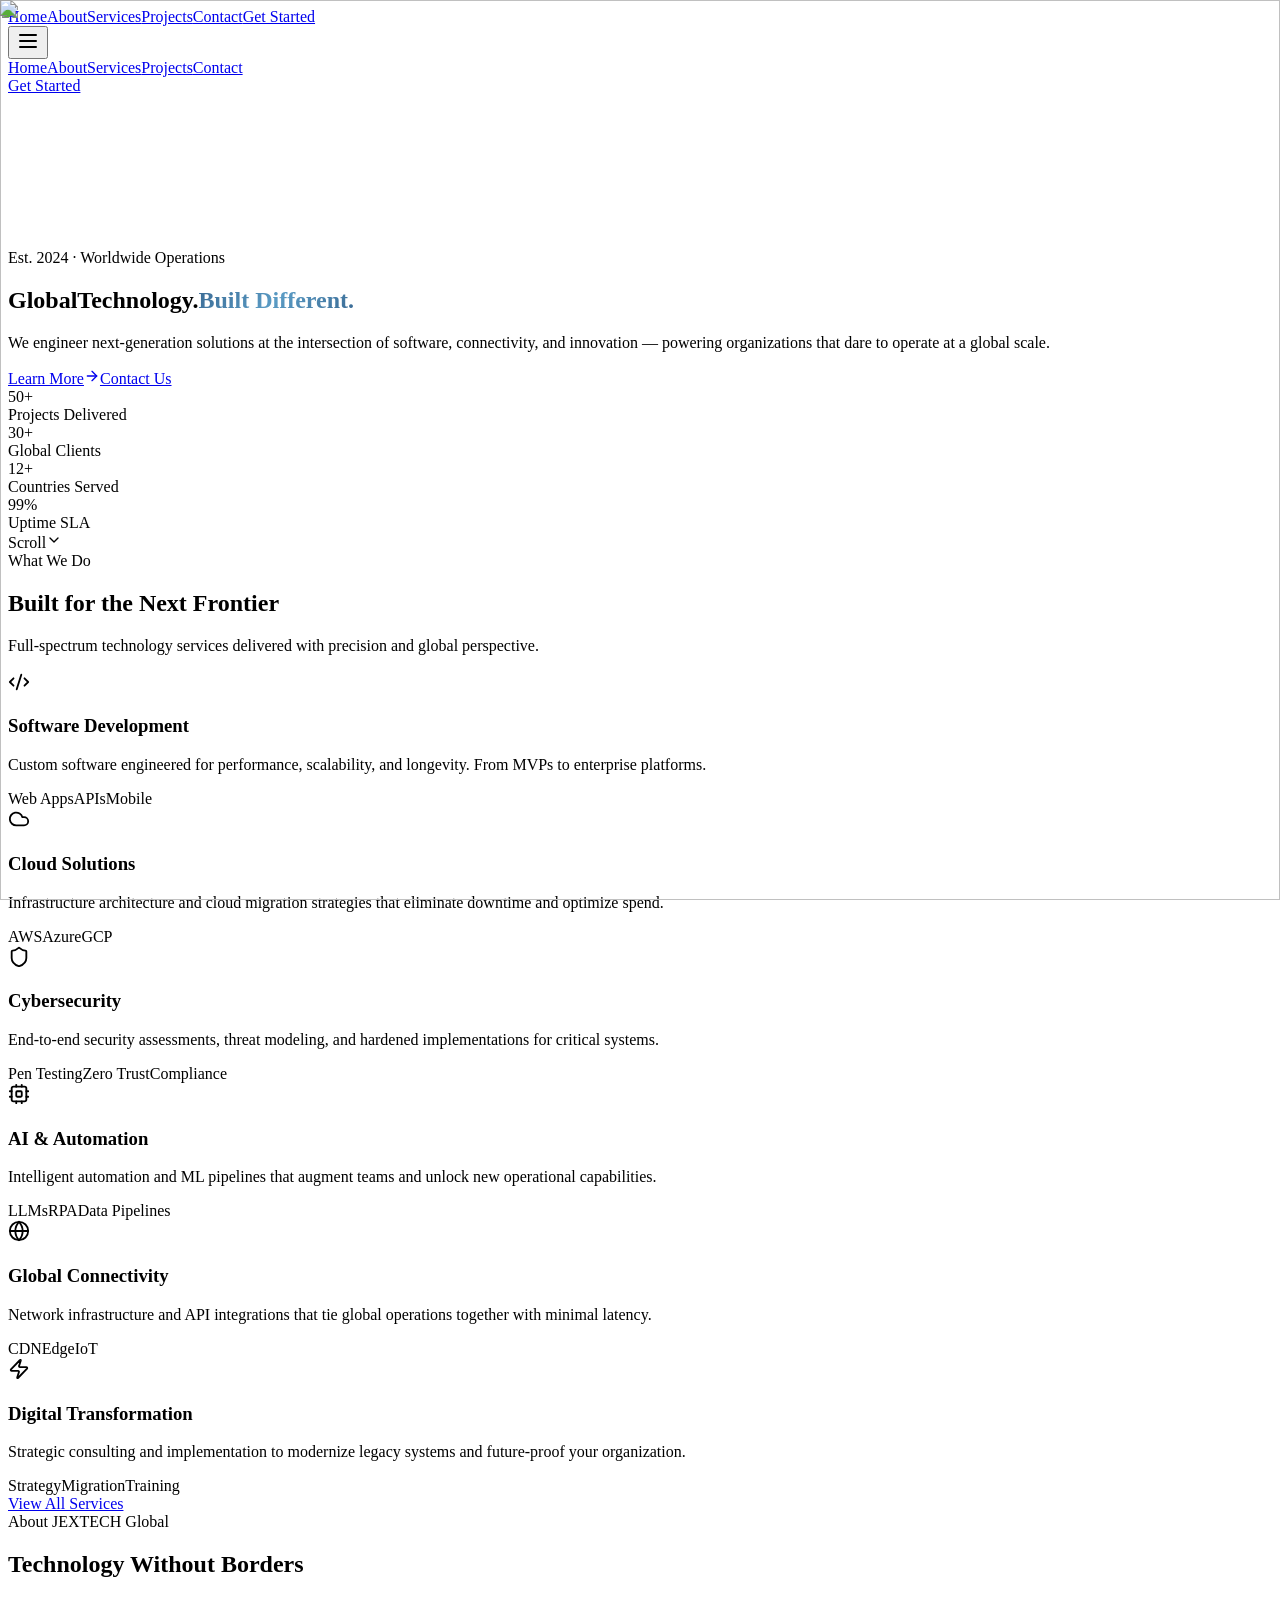
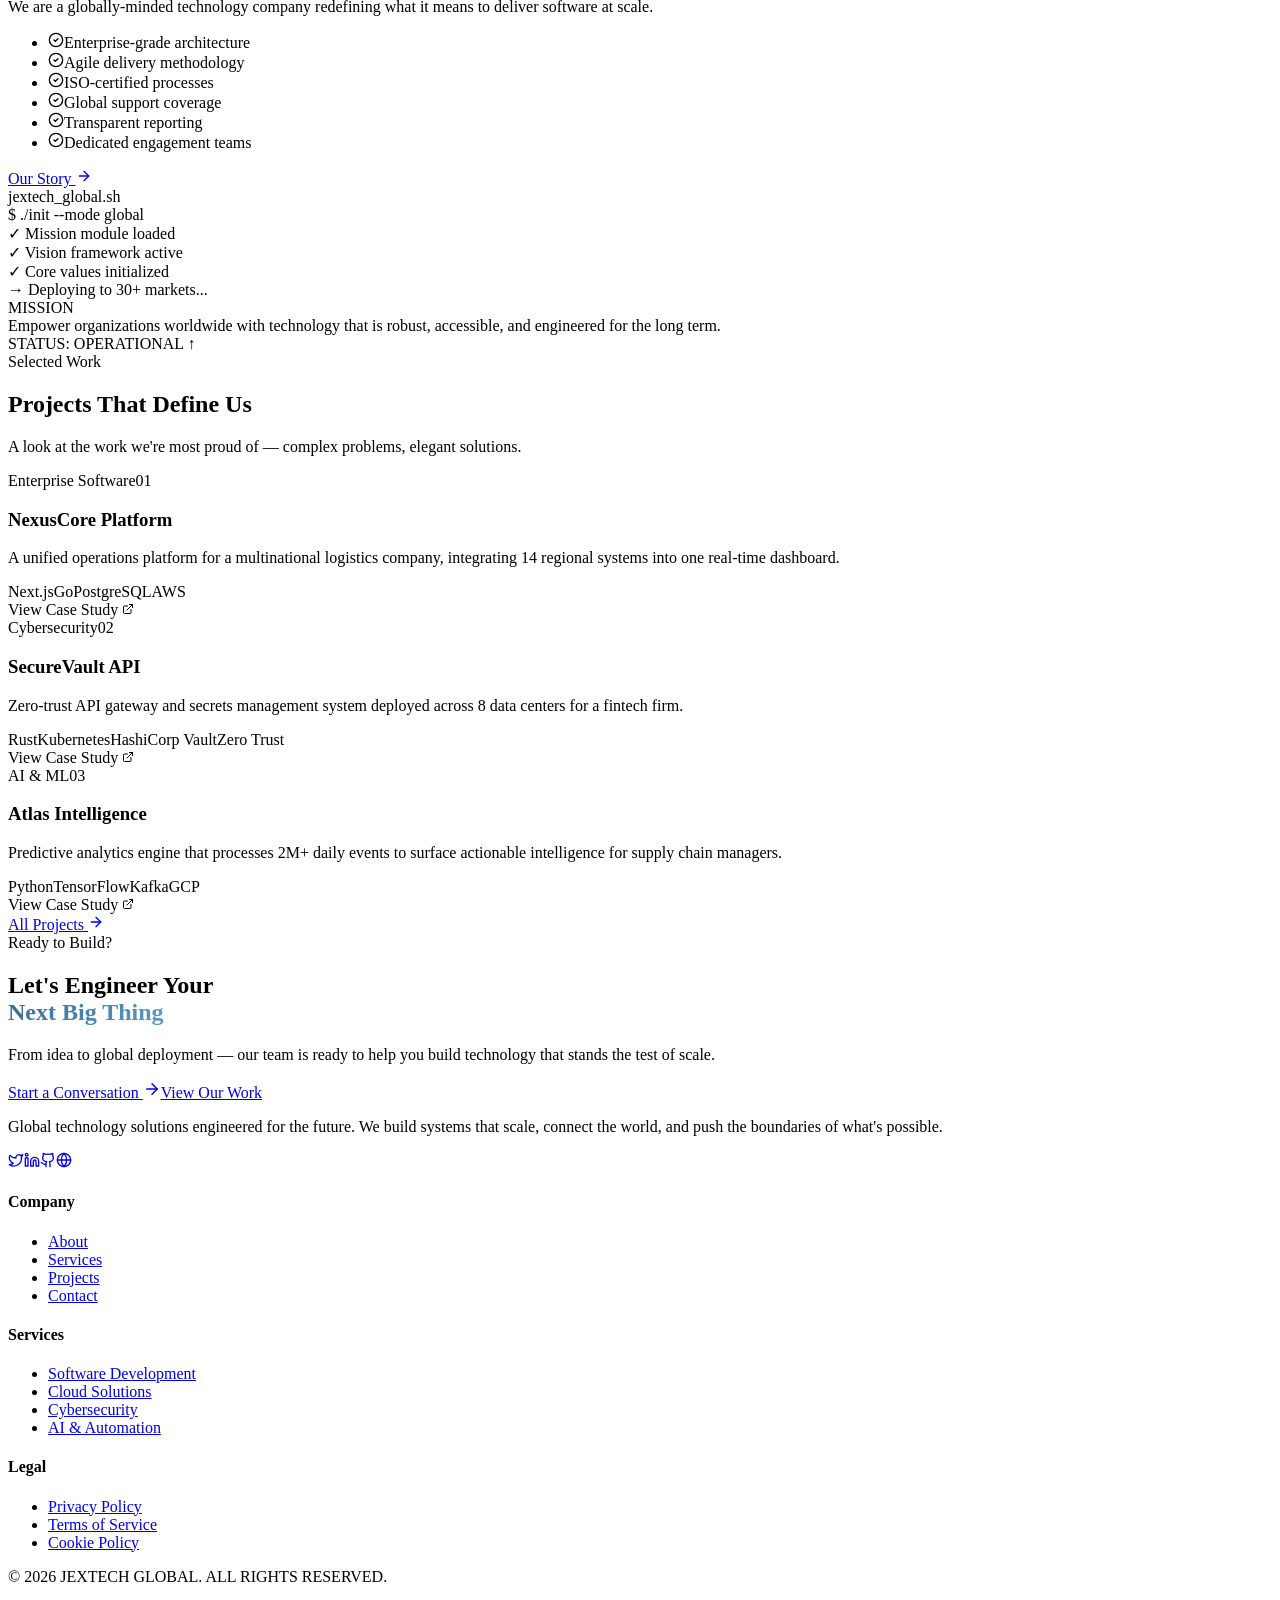
==== commit fbce0bb7: "Updated Working Site Most current npm buld of the JTG demo site" ====
--- a/docs/index.html
+++ b/docs/index.html
@@ -1,11 +1,11 @@
-<!DOCTYPE html><html lang="en" class="dark"><head><meta charSet="utf-8"/><meta name="viewport" content="width=device-width, initial-scale=1"/><link rel="preload" as="image" imageSrcSet="/_next/image?url=%2Flogo-main.png&amp;w=640&amp;q=75 640w, /_next/image?url=%2Flogo-main.png&amp;w=750&amp;q=75 750w, /_next/image?url=%2Flogo-main.png&amp;w=828&amp;q=75 828w, /_next/image?url=%2Flogo-main.png&amp;w=1080&amp;q=75 1080w, /_next/image?url=%2Flogo-main.png&amp;w=1200&amp;q=75 1200w, /_next/image?url=%2Flogo-main.png&amp;w=1920&amp;q=75 1920w, /_next/image?url=%2Flogo-main.png&amp;w=2048&amp;q=75 2048w, /_next/image?url=%2Flogo-main.png&amp;w=3840&amp;q=75 3840w" imageSizes="100vw" fetchPriority="high"/><link rel="stylesheet" href="/_next/static/css/c8459c259a21781c.css" data-precedence="next"/><link rel="preload" as="script" fetchPriority="low" href="/_next/static/chunks/webpack-8cb69853a274138d.js"/><script src="/_next/static/chunks/fd9d1056-211f0c774853bd6b.js" async=""></script><script src="/_next/static/chunks/23-db0bd130c377ddea.js" async=""></script><script src="/_next/static/chunks/main-app-5f93d2c2db0331bd.js" async=""></script><script src="/_next/static/chunks/231-ab99cc66df08e6b7.js" async=""></script><script src="/_next/static/chunks/489-ea6adc2275150e59.js" async=""></script><script src="/_next/static/chunks/app/page-b1b3add973f71090.js" async=""></script><script src="/_next/static/chunks/app/layout-6d2b95474ddf5ca4.js" async=""></script><title>JEXTECH Global — Global Technology. Built Different.</title><meta name="description" content="JEXTECH Global delivers cutting-edge technology solutions with a global perspective. From software development to digital transformation."/><meta name="author" content="JEXTECH Global"/><meta name="keywords" content="technology,software,global,digital transformation,JEXTECH"/><meta property="og:title" content="JEXTECH Global — Global Technology. Built Different."/><meta property="og:description" content="JEXTECH Global delivers cutting-edge technology solutions with a global perspective."/><meta property="og:url" content="https://jextechglobal.com"/><meta property="og:site_name" content="JEXTECH Global"/><meta property="og:locale" content="en_US"/><meta property="og:image" content="http://localhost:3000/logo-icon.png"/><meta property="og:image:width" content="800"/><meta property="og:image:height" content="800"/><meta property="og:image:alt" content="JEXTECH Global"/><meta property="og:type" content="website"/><meta name="twitter:card" content="summary_large_image"/><meta name="twitter:title" content="JEXTECH Global"/><meta name="twitter:description" content="Global Technology. Built Different."/><meta name="twitter:image" content="http://localhost:3000/logo-icon.png"/><meta name="twitter:image:width" content="800"/><meta name="twitter:image:height" content="800"/><meta name="twitter:image:alt" content="JEXTECH Global"/><link rel="icon" href="/logo-icon.png"/><link rel="apple-touch-icon" href="/logo-icon.png"/><script src="/_next/static/chunks/polyfills-78c92fac7aa8fdd8.js" noModule=""></script></head><body class="bg-black text-white font-montserrat"><nav class="fixed top-0 left-0 right-0 z-50 transition-all duration-300 bg-transparent"><div class="max-w-7xl mx-auto px-4 sm:px-6 lg:px-8"><div class="flex items-center justify-between h-20"><a class="flex items-center gap-3 group" href="/"><div class="relative w-10 h-10 flex-shrink-0"></div><div class="hidden sm:block relative h-8 w-48"><img alt="JEXTECH Global" fetchPriority="high" decoding="async" data-nimg="fill" class="object-contain object-left" style="position:absolute;height:100%;width:100%;left:0;top:0;right:0;bottom:0;color:transparent" sizes="100vw" srcSet="/_next/image?url=%2Flogo-main.png&amp;w=640&amp;q=75 640w, /_next/image?url=%2Flogo-main.png&amp;w=750&amp;q=75 750w, /_next/image?url=%2Flogo-main.png&amp;w=828&amp;q=75 828w, /_next/image?url=%2Flogo-main.png&amp;w=1080&amp;q=75 1080w, /_next/image?url=%2Flogo-main.png&amp;w=1200&amp;q=75 1200w, /_next/image?url=%2Flogo-main.png&amp;w=1920&amp;q=75 1920w, /_next/image?url=%2Flogo-main.png&amp;w=2048&amp;q=75 2048w, /_next/image?url=%2Flogo-main.png&amp;w=3840&amp;q=75 3840w" src="/_next/image?url=%2Flogo-main.png&amp;w=3840&amp;q=75"/></div></a><div class="hidden md:flex items-center gap-1"><a class="relative px-4 py-2 text-sm font-medium tracking-wider uppercase transition-all duration-200 group
-                  text-white" href="/"><span class="relative z-10">Home</span><span class="absolute bottom-0 left-4 right-4 h-px bg-gradient-to-r from-transparent via-[#3A6A94] to-transparent"></span><span class="absolute bottom-0 left-4 right-4 h-px bg-gradient-to-r from-transparent via-[#3A6A94] to-transparent opacity-0 group-hover:opacity-50 transition-opacity duration-200"></span></a><a class="relative px-4 py-2 text-sm font-medium tracking-wider uppercase transition-all duration-200 group
-                  text-[#a0b0c0] hover:text-white" href="/about"><span class="relative z-10">About</span><span class="absolute bottom-0 left-4 right-4 h-px bg-gradient-to-r from-transparent via-[#3A6A94] to-transparent opacity-0 group-hover:opacity-50 transition-opacity duration-200"></span></a><a class="relative px-4 py-2 text-sm font-medium tracking-wider uppercase transition-all duration-200 group
-                  text-[#a0b0c0] hover:text-white" href="/services"><span class="relative z-10">Services</span><span class="absolute bottom-0 left-4 right-4 h-px bg-gradient-to-r from-transparent via-[#3A6A94] to-transparent opacity-0 group-hover:opacity-50 transition-opacity duration-200"></span></a><a class="relative px-4 py-2 text-sm font-medium tracking-wider uppercase transition-all duration-200 group
-                  text-[#a0b0c0] hover:text-white" href="/projects"><span class="relative z-10">Projects</span><span class="absolute bottom-0 left-4 right-4 h-px bg-gradient-to-r from-transparent via-[#3A6A94] to-transparent opacity-0 group-hover:opacity-50 transition-opacity duration-200"></span></a><a class="relative px-4 py-2 text-sm font-medium tracking-wider uppercase transition-all duration-200 group
-                  text-[#a0b0c0] hover:text-white" href="/contact"><span class="relative z-10">Contact</span><span class="absolute bottom-0 left-4 right-4 h-px bg-gradient-to-r from-transparent via-[#3A6A94] to-transparent opacity-0 group-hover:opacity-50 transition-opacity duration-200"></span></a><a class="ml-4 px-5 py-2 text-sm font-semibold tracking-wider uppercase bg-[#2F5577] hover:bg-[#3A6A94] text-white transition-all duration-200 clip-corner-br" href="/contact">Get Started</a></div><button class="md:hidden p-2 text-[#a0b0c0] hover:text-white transition-colors" aria-label="Toggle menu"><svg xmlns="http://www.w3.org/2000/svg" width="24" height="24" viewBox="0 0 24 24" fill="none" stroke="currentColor" stroke-width="2" stroke-linecap="round" stroke-linejoin="round" class="lucide lucide-menu"><line x1="4" x2="20" y1="12" y2="12"></line><line x1="4" x2="20" y1="6" y2="6"></line><line x1="4" x2="20" y1="18" y2="18"></line></svg></button></div></div><div class="md:hidden transition-all duration-300 overflow-hidden max-h-0 opacity-0"><div class="bg-black/98 border-t border-[#1a2332] px-4 py-4"><a class="flex items-center px-4 py-3 text-sm font-medium tracking-wider uppercase border-b border-[#1a2332]/50
-                text-white border-l-2 border-l-[#3A6A94] pl-3" href="/">Home</a><a class="flex items-center px-4 py-3 text-sm font-medium tracking-wider uppercase border-b border-[#1a2332]/50
-                text-[#a0b0c0] hover:text-white" href="/about">About</a><a class="flex items-center px-4 py-3 text-sm font-medium tracking-wider uppercase border-b border-[#1a2332]/50
-                text-[#a0b0c0] hover:text-white" href="/services">Services</a><a class="flex items-center px-4 py-3 text-sm font-medium tracking-wider uppercase border-b border-[#1a2332]/50
-                text-[#a0b0c0] hover:text-white" href="/projects">Projects</a><a class="flex items-center px-4 py-3 text-sm font-medium tracking-wider uppercase border-b border-[#1a2332]/50
-                text-[#a0b0c0] hover:text-white" href="/contact">Contact</a><div class="pt-4"><a class="block text-center px-5 py-3 text-sm font-semibold tracking-wider uppercase bg-[#2F5577] hover:bg-[#3A6A94] text-white transition-all duration-200" href="/contact">Get Started</a></div></div></div></nav><main><section class="relative min-h-screen flex flex-col items-center justify-center overflow-hidden bg-black scanline pt-24 sm:pt-28 md:pt-32"><canvas class="absolute inset-0 w-full h-full pointer-events-none" aria-hidden="true"></canvas><div class="absolute inset-0 opacity-20" style="background-image:linear-gradient(rgba(47,85,119,0.15) 1px, transparent 1px), linear-gradient(90deg, rgba(47,85,119,0.15) 1px, transparent 1px);background-size:80px 80px"></div><div class="absolute inset-0 bg-radial-gradient pointer-events-none" style="background:radial-gradient(ellipse at 50% 50%, rgba(47,85,119,0.12) 0%, transparent 70%)"></div><div class="relative z-10 max-w-6xl mx-auto px-4 sm:px-6 lg:px-8 text-center"><div class="inline-flex items-center gap-3 mb-8 transition-all duration-700 opacity-0 translate-y-4"><div class="h-px w-12 bg-gradient-to-r from-transparent to-[#3A6A94]"></div><span class="font-orbitron text-xs font-bold tracking-[0.3em] text-[#3A6A94] uppercase">Est. 2024 · Worldwide Operations</span><div class="h-px w-12 bg-gradient-to-l from-transparent to-[#3A6A94]"></div></div><div class="transition-all duration-700 delay-150 opacity-0 translate-y-4"><h1 class="font-montserrat font-black text-5xl sm:text-6xl lg:text-8xl leading-none tracking-tight mb-2"><span class="block text-white">Global</span><span class="block text-white">Technology.</span><span class="block font-orbitron" style="background:linear-gradient(135deg, #3A6A94, #5a9bc4, #3A6A94);-webkit-background-clip:text;-webkit-text-fill-color:transparent;background-clip:text">Built Different.</span></h1></div><p class="mt-8 max-w-2xl mx-auto text-lg sm:text-xl text-[#a0b0c0] leading-relaxed transition-all duration-700 delay-300 opacity-0 translate-y-4">We engineer next-generation solutions at the intersection of software, connectivity, and innovation — powering organizations that dare to operate at a global scale.</p><div class="mt-10 flex flex-col sm:flex-row items-center justify-center gap-4 transition-all duration-700 delay-500 opacity-0 translate-y-4"><a class="group inline-flex items-center gap-2 px-8 py-4 bg-[#2F5577] hover:bg-[#3A6A94] text-white font-semibold tracking-wider uppercase text-sm transition-all duration-200 clip-corner-br" href="/services">Learn More<svg xmlns="http://www.w3.org/2000/svg" width="16" height="16" viewBox="0 0 24 24" fill="none" stroke="currentColor" stroke-width="2" stroke-linecap="round" stroke-linejoin="round" class="lucide lucide-arrow-right group-hover:translate-x-1 transition-transform"><path d="M5 12h14"></path><path d="m12 5 7 7-7 7"></path></svg></a><a class="inline-flex items-center gap-2 px-8 py-4 border border-[#2F5577] text-[#5a9bc4] hover:bg-[#2F5577]/10 hover:text-white font-semibold tracking-wider uppercase text-sm transition-all duration-200" href="/contact">Contact Us</a></div><div class="mt-16 grid grid-cols-2 sm:grid-cols-4 gap-6 max-w-3xl mx-auto transition-all duration-700 delay-700 opacity-0 translate-y-4"><div class="text-center"><div class="font-orbitron text-2xl sm:text-3xl font-bold text-white mb-1">50+</div><div class="text-xs text-[#a0b0c0] tracking-wider uppercase">Projects Delivered</div></div><div class="text-center"><div class="font-orbitron text-2xl sm:text-3xl font-bold text-white mb-1">30+</div><div class="text-xs text-[#a0b0c0] tracking-wider uppercase">Global Clients</div></div><div class="text-center"><div class="font-orbitron text-2xl sm:text-3xl font-bold text-white mb-1">12+</div><div class="text-xs text-[#a0b0c0] tracking-wider uppercase">Countries Served</div></div><div class="text-center"><div class="font-orbitron text-2xl sm:text-3xl font-bold text-white mb-1">99%</div><div class="text-xs text-[#a0b0c0] tracking-wider uppercase">Uptime SLA</div></div></div></div><div class="absolute bottom-8 left-1/2 -translate-x-1/2 flex flex-col items-center gap-2 text-[#4a5568]"><span class="text-xs font-orbitron tracking-[0.2em] uppercase">Scroll</span><svg xmlns="http://www.w3.org/2000/svg" width="16" height="16" viewBox="0 0 24 24" fill="none" stroke="currentColor" stroke-width="2" stroke-linecap="round" stroke-linejoin="round" class="lucide lucide-chevron-down animate-bounce"><path d="m6 9 6 6 6-6"></path></svg></div><div class="absolute bottom-0 left-0 right-0 h-32 bg-gradient-to-t from-black to-transparent pointer-events-none"></div></section><section id="services" class="relative py-20 lg:py-28 circuit-bg"><div class="relative z-10 max-w-7xl mx-auto px-4 sm:px-6 lg:px-8"><div class="mb-16 text-center"><div class="flex items-center gap-3 mb-4 justify-center"><div class="h-px w-8 bg-gradient-to-r from-transparent to-[#3A6A94]"></div><span class="font-orbitron text-xs font-bold tracking-[0.25em] text-[#3A6A94] uppercase">What We Do</span><div class="h-px w-8 bg-gradient-to-l from-transparent to-[#3A6A94]"></div></div><h2 class="text-3xl sm:text-4xl lg:text-5xl font-bold font-montserrat text-white leading-tight mb-4">Built for the Next Frontier</h2><p class="text-[#a0b0c0] text-lg max-w-2xl leading-relaxed mx-auto">Full-spectrum technology services delivered with precision and global perspective.</p></div><div class="grid grid-cols-1 md:grid-cols-2 lg:grid-cols-3 gap-6"><div class="bg-[#0d1117] border border-[#1a2332] relative overflow-hidden hover:border-[#2F5577] transition-all duration-300 group hover:shadow-[0_0_30px_rgba(47,85,119,0.2)] p-6"><div class="absolute top-0 left-0 w-4 h-4 border-t-2 border-l-2 border-[#2F5577] opacity-60 group-hover:opacity-100 transition-opacity"></div><div class="absolute bottom-0 right-0 w-4 h-4 border-b-2 border-r-2 border-[#2F5577] opacity-60 group-hover:opacity-100 transition-opacity"></div><div class="flex items-start gap-4"><div class="flex-shrink-0 w-12 h-12 flex items-center justify-center bg-[#2F5577]/20 border border-[#2F5577]/30 text-[#5a9bc4]"><svg xmlns="http://www.w3.org/2000/svg" width="22" height="22" viewBox="0 0 24 24" fill="none" stroke="currentColor" stroke-width="2" stroke-linecap="round" stroke-linejoin="round" class="lucide lucide-code-xml"><path d="m18 16 4-4-4-4"></path><path d="m6 8-4 4 4 4"></path><path d="m14.5 4-5 16"></path></svg></div><div class="flex-1 min-w-0"><h3 class="font-montserrat font-bold text-white text-lg mb-2">Software Development</h3><p class="text-[#a0b0c0] text-sm leading-relaxed mb-4">Custom software engineered for performance, scalability, and longevity. From MVPs to enterprise platforms.</p><div class="flex flex-wrap gap-2"><span class="text-xs px-2 py-1 border border-[#1a2332] text-[#4a5568] font-mono">Web Apps</span><span class="text-xs px-2 py-1 border border-[#1a2332] text-[#4a5568] font-mono">APIs</span><span class="text-xs px-2 py-1 border border-[#1a2332] text-[#4a5568] font-mono">Mobile</span></div></div></div></div><div class="bg-[#0d1117] border border-[#1a2332] relative overflow-hidden hover:border-[#2F5577] transition-all duration-300 group hover:shadow-[0_0_30px_rgba(47,85,119,0.2)] p-6"><div class="absolute top-0 left-0 w-4 h-4 border-t-2 border-l-2 border-[#2F5577] opacity-60 group-hover:opacity-100 transition-opacity"></div><div class="absolute bottom-0 right-0 w-4 h-4 border-b-2 border-r-2 border-[#2F5577] opacity-60 group-hover:opacity-100 transition-opacity"></div><div class="flex items-start gap-4"><div class="flex-shrink-0 w-12 h-12 flex items-center justify-center bg-[#2F5577]/20 border border-[#2F5577]/30 text-[#5a9bc4]"><svg xmlns="http://www.w3.org/2000/svg" width="22" height="22" viewBox="0 0 24 24" fill="none" stroke="currentColor" stroke-width="2" stroke-linecap="round" stroke-linejoin="round" class="lucide lucide-cloud"><path d="M17.5 19H9a7 7 0 1 1 6.71-9h1.79a4.5 4.5 0 1 1 0 9Z"></path></svg></div><div class="flex-1 min-w-0"><h3 class="font-montserrat font-bold text-white text-lg mb-2">Cloud Solutions</h3><p class="text-[#a0b0c0] text-sm leading-relaxed mb-4">Infrastructure architecture and cloud migration strategies that eliminate downtime and optimize spend.</p><div class="flex flex-wrap gap-2"><span class="text-xs px-2 py-1 border border-[#1a2332] text-[#4a5568] font-mono">AWS</span><span class="text-xs px-2 py-1 border border-[#1a2332] text-[#4a5568] font-mono">Azure</span><span class="text-xs px-2 py-1 border border-[#1a2332] text-[#4a5568] font-mono">GCP</span></div></div></div></div><div class="bg-[#0d1117] border border-[#1a2332] relative overflow-hidden hover:border-[#2F5577] transition-all duration-300 group hover:shadow-[0_0_30px_rgba(47,85,119,0.2)] p-6"><div class="absolute top-0 left-0 w-4 h-4 border-t-2 border-l-2 border-[#2F5577] opacity-60 group-hover:opacity-100 transition-opacity"></div><div class="absolute bottom-0 right-0 w-4 h-4 border-b-2 border-r-2 border-[#2F5577] opacity-60 group-hover:opacity-100 transition-opacity"></div><div class="flex items-start gap-4"><div class="flex-shrink-0 w-12 h-12 flex items-center justify-center bg-[#2F5577]/20 border border-[#2F5577]/30 text-[#5a9bc4]"><svg xmlns="http://www.w3.org/2000/svg" width="22" height="22" viewBox="0 0 24 24" fill="none" stroke="currentColor" stroke-width="2" stroke-linecap="round" stroke-linejoin="round" class="lucide lucide-shield"><path d="M20 13c0 5-3.5 7.5-7.66 8.95a1 1 0 0 1-.67-.01C7.5 20.5 4 18 4 13V6a1 1 0 0 1 1-1c2 0 4.5-1.2 6.24-2.72a1.17 1.17 0 0 1 1.52 0C14.51 3.81 17 5 19 5a1 1 0 0 1 1 1z"></path></svg></div><div class="flex-1 min-w-0"><h3 class="font-montserrat font-bold text-white text-lg mb-2">Cybersecurity</h3><p class="text-[#a0b0c0] text-sm leading-relaxed mb-4">End-to-end security assessments, threat modeling, and hardened implementations for critical systems.</p><div class="flex flex-wrap gap-2"><span class="text-xs px-2 py-1 border border-[#1a2332] text-[#4a5568] font-mono">Pen Testing</span><span class="text-xs px-2 py-1 border border-[#1a2332] text-[#4a5568] font-mono">Zero Trust</span><span class="text-xs px-2 py-1 border border-[#1a2332] text-[#4a5568] font-mono">Compliance</span></div></div></div></div><div class="bg-[#0d1117] border border-[#1a2332] relative overflow-hidden hover:border-[#2F5577] transition-all duration-300 group hover:shadow-[0_0_30px_rgba(47,85,119,0.2)] p-6"><div class="absolute top-0 left-0 w-4 h-4 border-t-2 border-l-2 border-[#2F5577] opacity-60 group-hover:opacity-100 transition-opacity"></div><div class="absolute bottom-0 right-0 w-4 h-4 border-b-2 border-r-2 border-[#2F5577] opacity-60 group-hover:opacity-100 transition-opacity"></div><div class="flex items-start gap-4"><div class="flex-shrink-0 w-12 h-12 flex items-center justify-center bg-[#2F5577]/20 border border-[#2F5577]/30 text-[#5a9bc4]"><svg xmlns="http://www.w3.org/2000/svg" width="22" height="22" viewBox="0 0 24 24" fill="none" stroke="currentColor" stroke-width="2" stroke-linecap="round" stroke-linejoin="round" class="lucide lucide-cpu"><rect width="16" height="16" x="4" y="4" rx="2"></rect><rect width="6" height="6" x="9" y="9" rx="1"></rect><path d="M15 2v2"></path><path d="M15 20v2"></path><path d="M2 15h2"></path><path d="M2 9h2"></path><path d="M20 15h2"></path><path d="M20 9h2"></path><path d="M9 2v2"></path><path d="M9 20v2"></path></svg></div><div class="flex-1 min-w-0"><h3 class="font-montserrat font-bold text-white text-lg mb-2">AI &amp; Automation</h3><p class="text-[#a0b0c0] text-sm leading-relaxed mb-4">Intelligent automation and ML pipelines that augment teams and unlock new operational capabilities.</p><div class="flex flex-wrap gap-2"><span class="text-xs px-2 py-1 border border-[#1a2332] text-[#4a5568] font-mono">LLMs</span><span class="text-xs px-2 py-1 border border-[#1a2332] text-[#4a5568] font-mono">RPA</span><span class="text-xs px-2 py-1 border border-[#1a2332] text-[#4a5568] font-mono">Data Pipelines</span></div></div></div></div><div class="bg-[#0d1117] border border-[#1a2332] relative overflow-hidden hover:border-[#2F5577] transition-all duration-300 group hover:shadow-[0_0_30px_rgba(47,85,119,0.2)] p-6"><div class="absolute top-0 left-0 w-4 h-4 border-t-2 border-l-2 border-[#2F5577] opacity-60 group-hover:opacity-100 transition-opacity"></div><div class="absolute bottom-0 right-0 w-4 h-4 border-b-2 border-r-2 border-[#2F5577] opacity-60 group-hover:opacity-100 transition-opacity"></div><div class="flex items-start gap-4"><div class="flex-shrink-0 w-12 h-12 flex items-center justify-center bg-[#2F5577]/20 border border-[#2F5577]/30 text-[#5a9bc4]"><svg xmlns="http://www.w3.org/2000/svg" width="22" height="22" viewBox="0 0 24 24" fill="none" stroke="currentColor" stroke-width="2" stroke-linecap="round" stroke-linejoin="round" class="lucide lucide-globe"><circle cx="12" cy="12" r="10"></circle><path d="M12 2a14.5 14.5 0 0 0 0 20 14.5 14.5 0 0 0 0-20"></path><path d="M2 12h20"></path></svg></div><div class="flex-1 min-w-0"><h3 class="font-montserrat font-bold text-white text-lg mb-2">Global Connectivity</h3><p class="text-[#a0b0c0] text-sm leading-relaxed mb-4">Network infrastructure and API integrations that tie global operations together with minimal latency.</p><div class="flex flex-wrap gap-2"><span class="text-xs px-2 py-1 border border-[#1a2332] text-[#4a5568] font-mono">CDN</span><span class="text-xs px-2 py-1 border border-[#1a2332] text-[#4a5568] font-mono">Edge</span><span class="text-xs px-2 py-1 border border-[#1a2332] text-[#4a5568] font-mono">IoT</span></div></div></div></div><div class="bg-[#0d1117] border border-[#1a2332] relative overflow-hidden hover:border-[#2F5577] transition-all duration-300 group hover:shadow-[0_0_30px_rgba(47,85,119,0.2)] p-6"><div class="absolute top-0 left-0 w-4 h-4 border-t-2 border-l-2 border-[#2F5577] opacity-60 group-hover:opacity-100 transition-opacity"></div><div class="absolute bottom-0 right-0 w-4 h-4 border-b-2 border-r-2 border-[#2F5577] opacity-60 group-hover:opacity-100 transition-opacity"></div><div class="flex items-start gap-4"><div class="flex-shrink-0 w-12 h-12 flex items-center justify-center bg-[#2F5577]/20 border border-[#2F5577]/30 text-[#5a9bc4]"><svg xmlns="http://www.w3.org/2000/svg" width="22" height="22" viewBox="0 0 24 24" fill="none" stroke="currentColor" stroke-width="2" stroke-linecap="round" stroke-linejoin="round" class="lucide lucide-zap"><path d="M4 14a1 1 0 0 1-.78-1.63l9.9-10.2a.5.5 0 0 1 .86.46l-1.92 6.02A1 1 0 0 0 13 10h7a1 1 0 0 1 .78 1.63l-9.9 10.2a.5.5 0 0 1-.86-.46l1.92-6.02A1 1 0 0 0 11 14z"></path></svg></div><div class="flex-1 min-w-0"><h3 class="font-montserrat font-bold text-white text-lg mb-2">Digital Transformation</h3><p class="text-[#a0b0c0] text-sm leading-relaxed mb-4">Strategic consulting and implementation to modernize legacy systems and future-proof your organization.</p><div class="flex flex-wrap gap-2"><span class="text-xs px-2 py-1 border border-[#1a2332] text-[#4a5568] font-mono">Strategy</span><span class="text-xs px-2 py-1 border border-[#1a2332] text-[#4a5568] font-mono">Migration</span><span class="text-xs px-2 py-1 border border-[#1a2332] text-[#4a5568] font-mono">Training</span></div></div></div></div></div><div class="text-center mt-12"><a class="inline-flex items-center justify-center font-semibold tracking-wider uppercase transition-all duration-200 focus:outline-none focus-visible:ring-2 focus-visible:ring-[#3A6A94] disabled:opacity-50 disabled:cursor-not-allowed px-8 py-4 text-base border border-[#2F5577] text-[#5a9bc4] hover:bg-[#2F5577]/10 hover:text-white" href="/services">View All Services</a></div></div></section><section class="relative py-20 lg:py-28 bg-[#050508]"><div class="relative z-10 max-w-7xl mx-auto px-4 sm:px-6 lg:px-8"><div class="grid lg:grid-cols-2 gap-16 items-center"><div><div class="mb-16"><div class="flex items-center gap-3 mb-4"><div class="h-px w-8 bg-gradient-to-r from-transparent to-[#3A6A94]"></div><span class="font-orbitron text-xs font-bold tracking-[0.25em] text-[#3A6A94] uppercase">About JEXTECH Global</span><div class="h-px w-8 bg-gradient-to-l from-transparent to-[#3A6A94]"></div></div><h2 class="text-3xl sm:text-4xl lg:text-5xl font-bold font-montserrat text-white leading-tight mb-4">Technology Without Borders</h2><p class="text-[#a0b0c0] text-lg max-w-2xl leading-relaxed">We are a globally-minded technology company redefining what it means to deliver software at scale.</p></div><ul class="grid grid-cols-1 sm:grid-cols-2 gap-3 mb-10"><li class="flex items-center gap-3 text-sm text-[#a0b0c0]"><svg xmlns="http://www.w3.org/2000/svg" width="16" height="16" viewBox="0 0 24 24" fill="none" stroke="currentColor" stroke-width="2" stroke-linecap="round" stroke-linejoin="round" class="lucide lucide-circle-check text-[#3A6A94] flex-shrink-0"><circle cx="12" cy="12" r="10"></circle><path d="m9 12 2 2 4-4"></path></svg>Enterprise-grade architecture</li><li class="flex items-center gap-3 text-sm text-[#a0b0c0]"><svg xmlns="http://www.w3.org/2000/svg" width="16" height="16" viewBox="0 0 24 24" fill="none" stroke="currentColor" stroke-width="2" stroke-linecap="round" stroke-linejoin="round" class="lucide lucide-circle-check text-[#3A6A94] flex-shrink-0"><circle cx="12" cy="12" r="10"></circle><path d="m9 12 2 2 4-4"></path></svg>Agile delivery methodology</li><li class="flex items-center gap-3 text-sm text-[#a0b0c0]"><svg xmlns="http://www.w3.org/2000/svg" width="16" height="16" viewBox="0 0 24 24" fill="none" stroke="currentColor" stroke-width="2" stroke-linecap="round" stroke-linejoin="round" class="lucide lucide-circle-check text-[#3A6A94] flex-shrink-0"><circle cx="12" cy="12" r="10"></circle><path d="m9 12 2 2 4-4"></path></svg>ISO-certified processes</li><li class="flex items-center gap-3 text-sm text-[#a0b0c0]"><svg xmlns="http://www.w3.org/2000/svg" width="16" height="16" viewBox="0 0 24 24" fill="none" stroke="currentColor" stroke-width="2" stroke-linecap="round" stroke-linejoin="round" class="lucide lucide-circle-check text-[#3A6A94] flex-shrink-0"><circle cx="12" cy="12" r="10"></circle><path d="m9 12 2 2 4-4"></path></svg>Global support coverage</li><li class="flex items-center gap-3 text-sm text-[#a0b0c0]"><svg xmlns="http://www.w3.org/2000/svg" width="16" height="16" viewBox="0 0 24 24" fill="none" stroke="currentColor" stroke-width="2" stroke-linecap="round" stroke-linejoin="round" class="lucide lucide-circle-check text-[#3A6A94] flex-shrink-0"><circle cx="12" cy="12" r="10"></circle><path d="m9 12 2 2 4-4"></path></svg>Transparent reporting</li><li class="flex items-center gap-3 text-sm text-[#a0b0c0]"><svg xmlns="http://www.w3.org/2000/svg" width="16" height="16" viewBox="0 0 24 24" fill="none" stroke="currentColor" stroke-width="2" stroke-linecap="round" stroke-linejoin="round" class="lucide lucide-circle-check text-[#3A6A94] flex-shrink-0"><circle cx="12" cy="12" r="10"></circle><path d="m9 12 2 2 4-4"></path></svg>Dedicated engagement teams</li></ul><a class="inline-flex items-center justify-center font-semibold tracking-wider uppercase transition-all duration-200 focus:outline-none focus-visible:ring-2 focus-visible:ring-[#3A6A94] disabled:opacity-50 disabled:cursor-not-allowed px-6 py-3 text-sm bg-[#2F5577] hover:bg-[#3A6A94] text-white clip-corner-br" href="/about">Our Story <svg xmlns="http://www.w3.org/2000/svg" width="16" height="16" viewBox="0 0 24 24" fill="none" stroke="currentColor" stroke-width="2" stroke-linecap="round" stroke-linejoin="round" class="lucide lucide-arrow-right ml-2"><path d="M5 12h14"></path><path d="m12 5 7 7-7 7"></path></svg></a></div><div class="relative"><div class="bg-[#0d1117] border border-[#1a2332] relative overflow-hidden hover:border-[#2F5577] transition-all duration-300 group p-8 overflow-visible"><div class="absolute top-0 left-0 w-4 h-4 border-t-2 border-l-2 border-[#2F5577] opacity-60 group-hover:opacity-100 transition-opacity"></div><div class="absolute bottom-0 right-0 w-4 h-4 border-b-2 border-r-2 border-[#2F5577] opacity-60 group-hover:opacity-100 transition-opacity"></div><div class="flex items-center gap-2 mb-6 pb-4 border-b border-[#1a2332]"><div class="w-3 h-3 rounded-full bg-red-500/60"></div><div class="w-3 h-3 rounded-full bg-yellow-500/60"></div><div class="w-3 h-3 rounded-full bg-green-500/60"></div><span class="ml-2 text-xs font-mono text-[#4a5568]">jextech_global.sh</span></div><div class="font-mono text-sm space-y-2"><div><span class="text-[#3A6A94]">$</span><span class="text-[#a0b0c0]"> ./init --mode global</span></div><div class="text-green-400/70 text-xs">✓ Mission module loaded</div><div class="text-green-400/70 text-xs">✓ Vision framework active</div><div class="text-green-400/70 text-xs">✓ Core values initialized</div><div class="text-[#3A6A94] text-xs">→ Deploying to 30+ markets...</div><div class="mt-4 p-3 bg-[#2F5577]/10 border border-[#2F5577]/30"><div class="text-white text-xs font-semibold mb-1">MISSION</div><div class="text-[#a0b0c0] text-xs leading-relaxed">Empower organizations worldwide with technology that is robust, accessible, and engineered for the long term.</div></div><div class="flex items-center gap-2 mt-4"><div class="h-px flex-1 bg-[#1a2332]"></div><div class="w-2 h-2 bg-[#3A6A94] animate-pulse"></div><div class="h-px flex-1 bg-[#1a2332]"></div></div><div class="text-[#4a5568] text-xs">STATUS: OPERATIONAL ↑</div></div></div><div class="absolute -top-6 -right-6 w-24 h-24 opacity-20"><img alt="" loading="lazy" decoding="async" data-nimg="fill" class="object-contain" style="position:absolute;height:100%;width:100%;left:0;top:0;right:0;bottom:0;color:transparent" sizes="100vw" srcSet="/_next/image?url=%2Flogo-icon.png&amp;w=640&amp;q=75 640w, /_next/image?url=%2Flogo-icon.png&amp;w=750&amp;q=75 750w, /_next/image?url=%2Flogo-icon.png&amp;w=828&amp;q=75 828w, /_next/image?url=%2Flogo-icon.png&amp;w=1080&amp;q=75 1080w, /_next/image?url=%2Flogo-icon.png&amp;w=1200&amp;q=75 1200w, /_next/image?url=%2Flogo-icon.png&amp;w=1920&amp;q=75 1920w, /_next/image?url=%2Flogo-icon.png&amp;w=2048&amp;q=75 2048w, /_next/image?url=%2Flogo-icon.png&amp;w=3840&amp;q=75 3840w" src="/_next/image?url=%2Flogo-icon.png&amp;w=3840&amp;q=75"/></div></div></div></div></section><section class="relative py-20 lg:py-28 circuit-bg bg-black"><div class="relative z-10 max-w-7xl mx-auto px-4 sm:px-6 lg:px-8"><div class="mb-16 text-center"><div class="flex items-center gap-3 mb-4 justify-center"><div class="h-px w-8 bg-gradient-to-r from-transparent to-[#3A6A94]"></div><span class="font-orbitron text-xs font-bold tracking-[0.25em] text-[#3A6A94] uppercase">Selected Work</span><div class="h-px w-8 bg-gradient-to-l from-transparent to-[#3A6A94]"></div></div><h2 class="text-3xl sm:text-4xl lg:text-5xl font-bold font-montserrat text-white leading-tight mb-4">Projects That Define Us</h2><p class="text-[#a0b0c0] text-lg max-w-2xl leading-relaxed mx-auto">A look at the work we&#x27;re most proud of — complex problems, elegant solutions.</p></div><div class="grid grid-cols-1 lg:grid-cols-3 gap-6 mb-12"><div class="bg-[#0d1117] border border-[#1a2332] relative overflow-hidden hover:border-[#2F5577] transition-all duration-300 group hover:shadow-[0_0_30px_rgba(47,85,119,0.2)] flex flex-col overflow-hidden"><div class="absolute top-0 left-0 w-4 h-4 border-t-2 border-l-2 border-[#2F5577] opacity-60 group-hover:opacity-100 transition-opacity"></div><div class="absolute bottom-0 right-0 w-4 h-4 border-b-2 border-r-2 border-[#2F5577] opacity-60 group-hover:opacity-100 transition-opacity"></div><div class="h-2 bg-gradient-to-r from-[#2F5577] to-[#1a3347]"></div><div class="p-6 flex flex-col flex-1"><div class="flex items-center justify-between mb-4"><span class="font-orbitron text-xs text-[#3A6A94] tracking-wider uppercase">Enterprise Software</span><span class="text-xs font-mono text-[#4a5568]">0<!-- -->1</span></div><h3 class="font-montserrat font-bold text-xl text-white mb-3">NexusCore Platform</h3><p class="text-[#a0b0c0] text-sm leading-relaxed flex-1 mb-6">A unified operations platform for a multinational logistics company, integrating 14 regional systems into one real-time dashboard.</p><div class="flex flex-wrap gap-2 mb-4"><span class="inline-block px-2 py-1 text-xs font-mono font-medium tracking-wider border border-[#2F5577]/50 text-[#5a9bc4] bg-[#2F5577]/10">Next.js</span><span class="inline-block px-2 py-1 text-xs font-mono font-medium tracking-wider border border-[#2F5577]/50 text-[#5a9bc4] bg-[#2F5577]/10">Go</span><span class="inline-block px-2 py-1 text-xs font-mono font-medium tracking-wider border border-[#2F5577]/50 text-[#5a9bc4] bg-[#2F5577]/10">PostgreSQL</span><span class="inline-block px-2 py-1 text-xs font-mono font-medium tracking-wider border border-[#2F5577]/50 text-[#5a9bc4] bg-[#2F5577]/10">AWS</span></div><div class="flex items-center gap-1 text-xs text-[#3A6A94] hover:text-[#5a9bc4] transition-colors cursor-pointer font-medium tracking-wider uppercase">View Case Study <svg xmlns="http://www.w3.org/2000/svg" width="12" height="12" viewBox="0 0 24 24" fill="none" stroke="currentColor" stroke-width="2" stroke-linecap="round" stroke-linejoin="round" class="lucide lucide-external-link ml-1"><path d="M15 3h6v6"></path><path d="M10 14 21 3"></path><path d="M18 13v6a2 2 0 0 1-2 2H5a2 2 0 0 1-2-2V8a2 2 0 0 1 2-2h6"></path></svg></div></div></div><div class="bg-[#0d1117] border border-[#1a2332] relative overflow-hidden hover:border-[#2F5577] transition-all duration-300 group hover:shadow-[0_0_30px_rgba(47,85,119,0.2)] flex flex-col overflow-hidden"><div class="absolute top-0 left-0 w-4 h-4 border-t-2 border-l-2 border-[#2F5577] opacity-60 group-hover:opacity-100 transition-opacity"></div><div class="absolute bottom-0 right-0 w-4 h-4 border-b-2 border-r-2 border-[#2F5577] opacity-60 group-hover:opacity-100 transition-opacity"></div><div class="h-2 bg-gradient-to-r from-[#1a3347] to-[#0a1a2a]"></div><div class="p-6 flex flex-col flex-1"><div class="flex items-center justify-between mb-4"><span class="font-orbitron text-xs text-[#3A6A94] tracking-wider uppercase">Cybersecurity</span><span class="text-xs font-mono text-[#4a5568]">0<!-- -->2</span></div><h3 class="font-montserrat font-bold text-xl text-white mb-3">SecureVault API</h3><p class="text-[#a0b0c0] text-sm leading-relaxed flex-1 mb-6">Zero-trust API gateway and secrets management system deployed across 8 data centers for a fintech firm.</p><div class="flex flex-wrap gap-2 mb-4"><span class="inline-block px-2 py-1 text-xs font-mono font-medium tracking-wider border border-[#2F5577]/50 text-[#5a9bc4] bg-[#2F5577]/10">Rust</span><span class="inline-block px-2 py-1 text-xs font-mono font-medium tracking-wider border border-[#2F5577]/50 text-[#5a9bc4] bg-[#2F5577]/10">Kubernetes</span><span class="inline-block px-2 py-1 text-xs font-mono font-medium tracking-wider border border-[#2F5577]/50 text-[#5a9bc4] bg-[#2F5577]/10">HashiCorp Vault</span><span class="inline-block px-2 py-1 text-xs font-mono font-medium tracking-wider border border-[#2F5577]/50 text-[#5a9bc4] bg-[#2F5577]/10">Zero Trust</span></div><div class="flex items-center gap-1 text-xs text-[#3A6A94] hover:text-[#5a9bc4] transition-colors cursor-pointer font-medium tracking-wider uppercase">View Case Study <svg xmlns="http://www.w3.org/2000/svg" width="12" height="12" viewBox="0 0 24 24" fill="none" stroke="currentColor" stroke-width="2" stroke-linecap="round" stroke-linejoin="round" class="lucide lucide-external-link ml-1"><path d="M15 3h6v6"></path><path d="M10 14 21 3"></path><path d="M18 13v6a2 2 0 0 1-2 2H5a2 2 0 0 1-2-2V8a2 2 0 0 1 2-2h6"></path></svg></div></div></div><div class="bg-[#0d1117] border border-[#1a2332] relative overflow-hidden hover:border-[#2F5577] transition-all duration-300 group hover:shadow-[0_0_30px_rgba(47,85,119,0.2)] flex flex-col overflow-hidden"><div class="absolute top-0 left-0 w-4 h-4 border-t-2 border-l-2 border-[#2F5577] opacity-60 group-hover:opacity-100 transition-opacity"></div><div class="absolute bottom-0 right-0 w-4 h-4 border-b-2 border-r-2 border-[#2F5577] opacity-60 group-hover:opacity-100 transition-opacity"></div><div class="h-2 bg-gradient-to-r from-[#243040] to-[#0d1117]"></div><div class="p-6 flex flex-col flex-1"><div class="flex items-center justify-between mb-4"><span class="font-orbitron text-xs text-[#3A6A94] tracking-wider uppercase">AI &amp; ML</span><span class="text-xs font-mono text-[#4a5568]">0<!-- -->3</span></div><h3 class="font-montserrat font-bold text-xl text-white mb-3">Atlas Intelligence</h3><p class="text-[#a0b0c0] text-sm leading-relaxed flex-1 mb-6">Predictive analytics engine that processes 2M+ daily events to surface actionable intelligence for supply chain managers.</p><div class="flex flex-wrap gap-2 mb-4"><span class="inline-block px-2 py-1 text-xs font-mono font-medium tracking-wider border border-[#2F5577]/50 text-[#5a9bc4] bg-[#2F5577]/10">Python</span><span class="inline-block px-2 py-1 text-xs font-mono font-medium tracking-wider border border-[#2F5577]/50 text-[#5a9bc4] bg-[#2F5577]/10">TensorFlow</span><span class="inline-block px-2 py-1 text-xs font-mono font-medium tracking-wider border border-[#2F5577]/50 text-[#5a9bc4] bg-[#2F5577]/10">Kafka</span><span class="inline-block px-2 py-1 text-xs font-mono font-medium tracking-wider border border-[#2F5577]/50 text-[#5a9bc4] bg-[#2F5577]/10">GCP</span></div><div class="flex items-center gap-1 text-xs text-[#3A6A94] hover:text-[#5a9bc4] transition-colors cursor-pointer font-medium tracking-wider uppercase">View Case Study <svg xmlns="http://www.w3.org/2000/svg" width="12" height="12" viewBox="0 0 24 24" fill="none" stroke="currentColor" stroke-width="2" stroke-linecap="round" stroke-linejoin="round" class="lucide lucide-external-link ml-1"><path d="M15 3h6v6"></path><path d="M10 14 21 3"></path><path d="M18 13v6a2 2 0 0 1-2 2H5a2 2 0 0 1-2-2V8a2 2 0 0 1 2-2h6"></path></svg></div></div></div></div><div class="text-center"><a class="inline-flex items-center justify-center font-semibold tracking-wider uppercase transition-all duration-200 focus:outline-none focus-visible:ring-2 focus-visible:ring-[#3A6A94] disabled:opacity-50 disabled:cursor-not-allowed px-8 py-4 text-base border border-[#2F5577] text-[#5a9bc4] hover:bg-[#2F5577]/10 hover:text-white" href="/projects">All Projects <svg xmlns="http://www.w3.org/2000/svg" width="16" height="16" viewBox="0 0 24 24" fill="none" stroke="currentColor" stroke-width="2" stroke-linecap="round" stroke-linejoin="round" class="lucide lucide-arrow-right ml-2"><path d="M5 12h14"></path><path d="m12 5 7 7-7 7"></path></svg></a></div></div></section><section class="relative py-20 lg:py-28 bg-gradient-to-br from-[#0d1117] via-[#0a1520] to-black"><div class="relative z-10 max-w-7xl mx-auto px-4 sm:px-6 lg:px-8"><div class="relative border border-[#2F5577]/40 p-12 lg:p-16 overflow-hidden"><div class="absolute top-0 left-0 w-8 h-8 border-t-2 border-l-2 border-[#3A6A94]"></div><div class="absolute bottom-0 right-0 w-8 h-8 border-b-2 border-r-2 border-[#3A6A94]"></div><div class="absolute inset-0 pointer-events-none" style="background:radial-gradient(ellipse at 50% 50%, rgba(47,85,119,0.1) 0%, transparent 70%)"></div><div class="relative text-center max-w-3xl mx-auto"><div class="inline-flex items-center gap-3 mb-6"><div class="h-px w-8 bg-gradient-to-r from-transparent to-[#3A6A94]"></div><span class="font-orbitron text-xs font-bold tracking-[0.25em] text-[#3A6A94] uppercase">Ready to Build?</span><div class="h-px w-8 bg-gradient-to-l from-transparent to-[#3A6A94]"></div></div><h2 class="text-4xl lg:text-5xl font-black font-montserrat text-white mb-6 leading-tight">Let&#x27;s Engineer Your <br/><span class="font-orbitron" style="background:linear-gradient(135deg, #3A6A94, #5a9bc4);-webkit-background-clip:text;-webkit-text-fill-color:transparent;background-clip:text">Next Big Thing</span></h2><p class="text-[#a0b0c0] text-lg mb-10 leading-relaxed">From idea to global deployment — our team is ready to help you build technology that stands the test of scale.</p><div class="flex flex-col sm:flex-row items-center justify-center gap-4"><a class="inline-flex items-center justify-center font-semibold tracking-wider uppercase transition-all duration-200 focus:outline-none focus-visible:ring-2 focus-visible:ring-[#3A6A94] disabled:opacity-50 disabled:cursor-not-allowed px-8 py-4 text-base bg-[#2F5577] hover:bg-[#3A6A94] text-white clip-corner-br" href="/contact">Start a Conversation <svg xmlns="http://www.w3.org/2000/svg" width="18" height="18" viewBox="0 0 24 24" fill="none" stroke="currentColor" stroke-width="2" stroke-linecap="round" stroke-linejoin="round" class="lucide lucide-arrow-right ml-2"><path d="M5 12h14"></path><path d="m12 5 7 7-7 7"></path></svg></a><a class="inline-flex items-center justify-center font-semibold tracking-wider uppercase transition-all duration-200 focus:outline-none focus-visible:ring-2 focus-visible:ring-[#3A6A94] disabled:opacity-50 disabled:cursor-not-allowed px-8 py-4 text-base bg-[#1a2332] hover:bg-[#243040] text-white border border-[#2F5577] clip-corners" href="/projects">View Our Work</a></div></div></div></div></section></main><footer class="relative bg-black border-t border-[#1a2332] overflow-hidden"><div class="absolute inset-0 tech-grid opacity-30"></div><div class="relative max-w-7xl mx-auto px-4 sm:px-6 lg:px-8 pt-16 pb-8"><div class="grid grid-cols-1 md:grid-cols-2 lg:grid-cols-5 gap-12 mb-12"><div class="lg:col-span-2"><a class="inline-block mb-6" href="/"><div class="relative h-12 w-56"><img alt="JEXTECH Global" loading="lazy" decoding="async" data-nimg="fill" class="object-contain object-left" style="position:absolute;height:100%;width:100%;left:0;top:0;right:0;bottom:0;color:transparent" sizes="100vw" srcSet="/_next/image?url=%2Flogo-main.png&amp;w=640&amp;q=75 640w, /_next/image?url=%2Flogo-main.png&amp;w=750&amp;q=75 750w, /_next/image?url=%2Flogo-main.png&amp;w=828&amp;q=75 828w, /_next/image?url=%2Flogo-main.png&amp;w=1080&amp;q=75 1080w, /_next/image?url=%2Flogo-main.png&amp;w=1200&amp;q=75 1200w, /_next/image?url=%2Flogo-main.png&amp;w=1920&amp;q=75 1920w, /_next/image?url=%2Flogo-main.png&amp;w=2048&amp;q=75 2048w, /_next/image?url=%2Flogo-main.png&amp;w=3840&amp;q=75 3840w" src="/_next/image?url=%2Flogo-main.png&amp;w=3840&amp;q=75"/></div></a><p class="text-[#a0b0c0] text-sm leading-relaxed max-w-xs mb-6">Global technology solutions engineered for the future. We build systems that scale, connect the world, and push the boundaries of what&#x27;s possible.</p><div class="flex gap-3"><a href="#" aria-label="Twitter" class="w-9 h-9 flex items-center justify-center border border-[#1a2332] text-[#a0b0c0] hover:text-white hover:border-[#3A6A94] hover:bg-[#2F5577]/20 transition-all duration-200"><svg xmlns="http://www.w3.org/2000/svg" width="16" height="16" viewBox="0 0 24 24" fill="none" stroke="currentColor" stroke-width="2" stroke-linecap="round" stroke-linejoin="round" class="lucide lucide-twitter"><path d="M22 4s-.7 2.1-2 3.4c1.6 10-9.4 17.3-18 11.6 2.2.1 4.4-.6 6-2C3 15.5.5 9.6 3 5c2.2 2.6 5.6 4.1 9 4-.9-4.2 4-6.6 7-3.8 1.1 0 3-1.2 3-1.2z"></path></svg></a><a href="#" aria-label="LinkedIn" class="w-9 h-9 flex items-center justify-center border border-[#1a2332] text-[#a0b0c0] hover:text-white hover:border-[#3A6A94] hover:bg-[#2F5577]/20 transition-all duration-200"><svg xmlns="http://www.w3.org/2000/svg" width="16" height="16" viewBox="0 0 24 24" fill="none" stroke="currentColor" stroke-width="2" stroke-linecap="round" stroke-linejoin="round" class="lucide lucide-linkedin"><path d="M16 8a6 6 0 0 1 6 6v7h-4v-7a2 2 0 0 0-2-2 2 2 0 0 0-2 2v7h-4v-7a6 6 0 0 1 6-6z"></path><rect width="4" height="12" x="2" y="9"></rect><circle cx="4" cy="4" r="2"></circle></svg></a><a href="#" aria-label="GitHub" class="w-9 h-9 flex items-center justify-center border border-[#1a2332] text-[#a0b0c0] hover:text-white hover:border-[#3A6A94] hover:bg-[#2F5577]/20 transition-all duration-200"><svg xmlns="http://www.w3.org/2000/svg" width="16" height="16" viewBox="0 0 24 24" fill="none" stroke="currentColor" stroke-width="2" stroke-linecap="round" stroke-linejoin="round" class="lucide lucide-github"><path d="M15 22v-4a4.8 4.8 0 0 0-1-3.5c3 0 6-2 6-5.5.08-1.25-.27-2.48-1-3.5.28-1.15.28-2.35 0-3.5 0 0-1 0-3 1.5-2.64-.5-5.36-.5-8 0C6 2 5 2 5 2c-.3 1.15-.3 2.35 0 3.5A5.403 5.403 0 0 0 4 9c0 3.5 3 5.5 6 5.5-.39.49-.68 1.05-.85 1.65-.17.6-.22 1.23-.15 1.85v4"></path><path d="M9 18c-4.51 2-5-2-7-2"></path></svg></a><a href="#" aria-label="Website" class="w-9 h-9 flex items-center justify-center border border-[#1a2332] text-[#a0b0c0] hover:text-white hover:border-[#3A6A94] hover:bg-[#2F5577]/20 transition-all duration-200"><svg xmlns="http://www.w3.org/2000/svg" width="16" height="16" viewBox="0 0 24 24" fill="none" stroke="currentColor" stroke-width="2" stroke-linecap="round" stroke-linejoin="round" class="lucide lucide-globe"><circle cx="12" cy="12" r="10"></circle><path d="M12 2a14.5 14.5 0 0 0 0 20 14.5 14.5 0 0 0 0-20"></path><path d="M2 12h20"></path></svg></a></div></div><div><h4 class="font-orbitron text-xs font-bold tracking-[0.2em] text-[#3A6A94] uppercase mb-4">Company</h4><ul class="space-y-2"><li><a class="text-sm text-[#a0b0c0] hover:text-white transition-colors duration-200" href="/about">About</a></li><li><a class="text-sm text-[#a0b0c0] hover:text-white transition-colors duration-200" href="/services">Services</a></li><li><a class="text-sm text-[#a0b0c0] hover:text-white transition-colors duration-200" href="/projects">Projects</a></li><li><a class="text-sm text-[#a0b0c0] hover:text-white transition-colors duration-200" href="/contact">Contact</a></li></ul></div><div><h4 class="font-orbitron text-xs font-bold tracking-[0.2em] text-[#3A6A94] uppercase mb-4">Services</h4><ul class="space-y-2"><li><a class="text-sm text-[#a0b0c0] hover:text-white transition-colors duration-200" href="/services">Software Development</a></li><li><a class="text-sm text-[#a0b0c0] hover:text-white transition-colors duration-200" href="/services">Cloud Solutions</a></li><li><a class="text-sm text-[#a0b0c0] hover:text-white transition-colors duration-200" href="/services">Cybersecurity</a></li><li><a class="text-sm text-[#a0b0c0] hover:text-white transition-colors duration-200" href="/services">AI &amp; Automation</a></li></ul></div><div><h4 class="font-orbitron text-xs font-bold tracking-[0.2em] text-[#3A6A94] uppercase mb-4">Legal</h4><ul class="space-y-2"><li><a class="text-sm text-[#a0b0c0] hover:text-white transition-colors duration-200" href="#">Privacy Policy</a></li><li><a class="text-sm text-[#a0b0c0] hover:text-white transition-colors duration-200" href="#">Terms of Service</a></li><li><a class="text-sm text-[#a0b0c0] hover:text-white transition-colors duration-200" href="#">Cookie Policy</a></li></ul></div></div><div class="relative h-px bg-gradient-to-r from-transparent via-[#2F5577] to-transparent mb-8"></div><div class="flex flex-col sm:flex-row justify-between items-center gap-4"><p class="text-xs text-[#4a5568] tracking-wider">© <!-- -->2026<!-- --> JEXTECH GLOBAL. ALL RIGHTS RESERVED.</p><div class="flex items-center gap-2"><span class="w-2 h-2 bg-[#3A6A94] rounded-full animate-pulse"></span><span class="text-xs text-[#4a5568] font-orbitron tracking-wider">SYSTEMS ONLINE</span></div></div></div></footer><script src="/_next/static/chunks/webpack-8cb69853a274138d.js" async=""></script><script>(self.__next_f=self.__next_f||[]).push([0]);self.__next_f.push([2,null])</script><script>self.__next_f.push([1,"1:HL[\"/_next/static/css/c8459c259a21781c.css\",\"style\"]\n"])</script><script>self.__next_f.push([1,"2:I[5751,[],\"\"]\n4:I[7821,[\"231\",\"static/chunks/231-ab99cc66df08e6b7.js\",\"489\",\"static/chunks/489-ea6adc2275150e59.js\",\"931\",\"static/chunks/app/page-b1b3add973f71090.js\"],\"default\"]\n5:I[231,[\"231\",\"static/chunks/231-ab99cc66df08e6b7.js\",\"489\",\"static/chunks/489-ea6adc2275150e59.js\",\"931\",\"static/chunks/app/page-b1b3add973f71090.js\"],\"\"]\n6:I[8173,[\"231\",\"static/chunks/231-ab99cc66df08e6b7.js\",\"489\",\"static/chunks/489-ea6adc2275150e59.js\",\"931\",\"static/chunks/app/page-b1b3add973f71090.js\"],\"Image\"]\n7:I[1179,[\"231\",\"static/chunks/231-ab99cc66df08e6b7.js\",\"489\",\"static/chunks/489-ea6adc2275150e59.js\",\"185\",\"static/chunks/app/layout-6d2b95474ddf5ca4.js\"],\"default\"]\n8:I[9275,[],\"\"]\n9:I[1343,[],\"\"]\nb:I[6130,[],\"\"]\nc:[]\n"])</script><script>self.__next_f.push([1,"0:[[[\"$\",\"link\",\"0\",{\"rel\":\"stylesheet\",\"href\":\"/_next/static/css/c8459c259a21781c.css\",\"precedence\":\"next\",\"crossOrigin\":\"$undefined\"}]],[\"$\",\"$L2\",null,{\"buildId\":\"Pbkykm9NqCQvyolBSfuSS\",\"assetPrefix\":\"\",\"initialCanonicalUrl\":\"/\",\"initialTree\":[\"\",{\"children\":[\"__PAGE__\",{}]},\"$undefined\",\"$undefined\",true],\"initialSeedData\":[\"\",{\"children\":[\"__PAGE__\",{},[[\"$L3\",[[\"$\",\"$L4\",null,{}],[\"$\",\"section\",null,{\"id\":\"services\",\"className\":\"relative py-20 lg:py-28 circuit-bg\",\"children\":[\"$\",\"div\",null,{\"className\":\"relative z-10 max-w-7xl mx-auto px-4 sm:px-6 lg:px-8\",\"children\":[[\"$\",\"div\",null,{\"className\":\"mb-16 text-center\",\"children\":[[\"$\",\"div\",null,{\"className\":\"flex items-center gap-3 mb-4 justify-center\",\"children\":[[\"$\",\"div\",null,{\"className\":\"h-px w-8 bg-gradient-to-r from-transparent to-[#3A6A94]\"}],[\"$\",\"span\",null,{\"className\":\"font-orbitron text-xs font-bold tracking-[0.25em] text-[#3A6A94] uppercase\",\"children\":\"What We Do\"}],[\"$\",\"div\",null,{\"className\":\"h-px w-8 bg-gradient-to-l from-transparent to-[#3A6A94]\"}]]}],[\"$\",\"h2\",null,{\"className\":\"text-3xl sm:text-4xl lg:text-5xl font-bold font-montserrat text-white leading-tight mb-4\",\"children\":\"Built for the Next Frontier\"}],[\"$\",\"p\",null,{\"className\":\"text-[#a0b0c0] text-lg max-w-2xl leading-relaxed mx-auto\",\"children\":\"Full-spectrum technology services delivered with precision and global perspective.\"}]]}],[\"$\",\"div\",null,{\"className\":\"grid grid-cols-1 md:grid-cols-2 lg:grid-cols-3 gap-6\",\"children\":[[\"$\",\"div\",null,{\"className\":\"bg-[#0d1117] border border-[#1a2332] relative overflow-hidden hover:border-[#2F5577] transition-all duration-300 group hover:shadow-[0_0_30px_rgba(47,85,119,0.2)] p-6\",\"children\":[[\"$\",\"div\",null,{\"className\":\"absolute top-0 left-0 w-4 h-4 border-t-2 border-l-2 border-[#2F5577] opacity-60 group-hover:opacity-100 transition-opacity\"}],[\"$\",\"div\",null,{\"className\":\"absolute bottom-0 right-0 w-4 h-4 border-b-2 border-r-2 border-[#2F5577] opacity-60 group-hover:opacity-100 transition-opacity\"}],[\"$\",\"div\",null,{\"className\":\"flex items-start gap-4\",\"children\":[[\"$\",\"div\",null,{\"className\":\"flex-shrink-0 w-12 h-12 flex items-center justify-center bg-[#2F5577]/20 border border-[#2F5577]/30 text-[#5a9bc4]\",\"children\":[\"$\",\"svg\",null,{\"xmlns\":\"http://www.w3.org/2000/svg\",\"width\":22,\"height\":22,\"viewBox\":\"0 0 24 24\",\"fill\":\"none\",\"stroke\":\"currentColor\",\"strokeWidth\":2,\"strokeLinecap\":\"round\",\"strokeLinejoin\":\"round\",\"className\":\"lucide lucide-code-xml\",\"children\":[[\"$\",\"path\",\"1inbqp\",{\"d\":\"m18 16 4-4-4-4\"}],[\"$\",\"path\",\"15zrgr\",{\"d\":\"m6 8-4 4 4 4\"}],[\"$\",\"path\",\"e7oirm\",{\"d\":\"m14.5 4-5 16\"}],\"$undefined\"]}]}],[\"$\",\"div\",null,{\"className\":\"flex-1 min-w-0\",\"children\":[[\"$\",\"h3\",null,{\"className\":\"font-montserrat font-bold text-white text-lg mb-2\",\"children\":\"Software Development\"}],[\"$\",\"p\",null,{\"className\":\"text-[#a0b0c0] text-sm leading-relaxed mb-4\",\"children\":\"Custom software engineered for performance, scalability, and longevity. From MVPs to enterprise platforms.\"}],[\"$\",\"div\",null,{\"className\":\"flex flex-wrap gap-2\",\"children\":[[\"$\",\"span\",\"Web Apps\",{\"className\":\"text-xs px-2 py-1 border border-[#1a2332] text-[#4a5568] font-mono\",\"children\":\"Web Apps\"}],[\"$\",\"span\",\"APIs\",{\"className\":\"text-xs px-2 py-1 border border-[#1a2332] text-[#4a5568] font-mono\",\"children\":\"APIs\"}],[\"$\",\"span\",\"Mobile\",{\"className\":\"text-xs px-2 py-1 border border-[#1a2332] text-[#4a5568] font-mono\",\"children\":\"Mobile\"}]]}]]}]]}]]}],[\"$\",\"div\",null,{\"className\":\"bg-[#0d1117] border border-[#1a2332] relative overflow-hidden hover:border-[#2F5577] transition-all duration-300 group hover:shadow-[0_0_30px_rgba(47,85,119,0.2)] p-6\",\"children\":[[\"$\",\"div\",null,{\"className\":\"absolute top-0 left-0 w-4 h-4 border-t-2 border-l-2 border-[#2F5577] opacity-60 group-hover:opacity-100 transition-opacity\"}],[\"$\",\"div\",null,{\"className\":\"absolute bottom-0 right-0 w-4 h-4 border-b-2 border-r-2 border-[#2F5577] opacity-60 group-hover:opacity-100 transition-opacity\"}],[\"$\",\"div\",null,{\"className\":\"flex items-start gap-4\",\"children\":[[\"$\",\"div\",null,{\"className\":\"flex-shrink-0 w-12 h-12 flex items-center justify-center bg-[#2F5577]/20 border border-[#2F5577]/30 text-[#5a9bc4]\",\"children\":[\"$\",\"svg\",null,{\"xmlns\":\"http://www.w3.org/2000/svg\",\"width\":22,\"height\":22,\"viewBox\":\"0 0 24 24\",\"fill\":\"none\",\"stroke\":\"currentColor\",\"strokeWidth\":2,\"strokeLinecap\":\"round\",\"strokeLinejoin\":\"round\",\"className\":\"lucide lucide-cloud\",\"children\":[[\"$\",\"path\",\"p7xjir\",{\"d\":\"M17.5 19H9a7 7 0 1 1 6.71-9h1.79a4.5 4.5 0 1 1 0 9Z\"}],\"$undefined\"]}]}],[\"$\",\"div\",null,{\"className\":\"flex-1 min-w-0\",\"children\":[[\"$\",\"h3\",null,{\"className\":\"font-montserrat font-bold text-white text-lg mb-2\",\"children\":\"Cloud Solutions\"}],[\"$\",\"p\",null,{\"className\":\"text-[#a0b0c0] text-sm leading-relaxed mb-4\",\"children\":\"Infrastructure architecture and cloud migration strategies that eliminate downtime and optimize spend.\"}],[\"$\",\"div\",null,{\"className\":\"flex flex-wrap gap-2\",\"children\":[[\"$\",\"span\",\"AWS\",{\"className\":\"text-xs px-2 py-1 border border-[#1a2332] text-[#4a5568] font-mono\",\"children\":\"AWS\"}],[\"$\",\"span\",\"Azure\",{\"className\":\"text-xs px-2 py-1 border border-[#1a2332] text-[#4a5568] font-mono\",\"children\":\"Azure\"}],[\"$\",\"span\",\"GCP\",{\"className\":\"text-xs px-2 py-1 border border-[#1a2332] text-[#4a5568] font-mono\",\"children\":\"GCP\"}]]}]]}]]}]]}],[\"$\",\"div\",null,{\"className\":\"bg-[#0d1117] border border-[#1a2332] relative overflow-hidden hover:border-[#2F5577] transition-all duration-300 group hover:shadow-[0_0_30px_rgba(47,85,119,0.2)] p-6\",\"children\":[[\"$\",\"div\",null,{\"className\":\"absolute top-0 left-0 w-4 h-4 border-t-2 border-l-2 border-[#2F5577] opacity-60 group-hover:opacity-100 transition-opacity\"}],[\"$\",\"div\",null,{\"className\":\"absolute bottom-0 right-0 w-4 h-4 border-b-2 border-r-2 border-[#2F5577] opacity-60 group-hover:opacity-100 transition-opacity\"}],[\"$\",\"div\",null,{\"className\":\"flex items-start gap-4\",\"children\":[[\"$\",\"div\",null,{\"className\":\"flex-shrink-0 w-12 h-12 flex items-center justify-center bg-[#2F5577]/20 border border-[#2F5577]/30 text-[#5a9bc4]\",\"children\":[\"$\",\"svg\",null,{\"xmlns\":\"http://www.w3.org/2000/svg\",\"width\":22,\"height\":22,\"viewBox\":\"0 0 24 24\",\"fill\":\"none\",\"stroke\":\"currentColor\",\"strokeWidth\":2,\"strokeLinecap\":\"round\",\"strokeLinejoin\":\"round\",\"className\":\"lucide lucide-shield\",\"children\":[[\"$\",\"path\",\"oel41y\",{\"d\":\"M20 13c0 5-3.5 7.5-7.66 8.95a1 1 0 0 1-.67-.01C7.5 20.5 4 18 4 13V6a1 1 0 0 1 1-1c2 0 4.5-1.2 6.24-2.72a1.17 1.17 0 0 1 1.52 0C14.51 3.81 17 5 19 5a1 1 0 0 1 1 1z\"}],\"$undefined\"]}]}],[\"$\",\"div\",null,{\"className\":\"flex-1 min-w-0\",\"children\":[[\"$\",\"h3\",null,{\"className\":\"font-montserrat font-bold text-white text-lg mb-2\",\"children\":\"Cybersecurity\"}],[\"$\",\"p\",null,{\"className\":\"text-[#a0b0c0] text-sm leading-relaxed mb-4\",\"children\":\"End-to-end security assessments, threat modeling, and hardened implementations for critical systems.\"}],[\"$\",\"div\",null,{\"className\":\"flex flex-wrap gap-2\",\"children\":[[\"$\",\"span\",\"Pen Testing\",{\"className\":\"text-xs px-2 py-1 border border-[#1a2332] text-[#4a5568] font-mono\",\"children\":\"Pen Testing\"}],[\"$\",\"span\",\"Zero Trust\",{\"className\":\"text-xs px-2 py-1 border border-[#1a2332] text-[#4a5568] font-mono\",\"children\":\"Zero Trust\"}],[\"$\",\"span\",\"Compliance\",{\"className\":\"text-xs px-2 py-1 border border-[#1a2332] text-[#4a5568] font-mono\",\"children\":\"Compliance\"}]]}]]}]]}]]}],[\"$\",\"div\",null,{\"className\":\"bg-[#0d1117] border border-[#1a2332] relative overflow-hidden hover:border-[#2F5577] transition-all duration-300 group hover:shadow-[0_0_30px_rgba(47,85,119,0.2)] p-6\",\"children\":[[\"$\",\"div\",null,{\"className\":\"absolute top-0 left-0 w-4 h-4 border-t-2 border-l-2 border-[#2F5577] opacity-60 group-hover:opacity-100 transition-opacity\"}],[\"$\",\"div\",null,{\"className\":\"absolute bottom-0 right-0 w-4 h-4 border-b-2 border-r-2 border-[#2F5577] opacity-60 group-hover:opacity-100 transition-opacity\"}],[\"$\",\"div\",null,{\"className\":\"flex items-start gap-4\",\"children\":[[\"$\",\"div\",null,{\"className\":\"flex-shrink-0 w-12 h-12 flex items-center justify-center bg-[#2F5577]/20 border border-[#2F5577]/30 text-[#5a9bc4]\",\"children\":[\"$\",\"svg\",null,{\"xmlns\":\"http://www.w3.org/2000/svg\",\"width\":22,\"height\":22,\"viewBox\":\"0 0 24 24\",\"fill\":\"none\",\"stroke\":\"currentColor\",\"strokeWidth\":2,\"strokeLinecap\":\"round\",\"strokeLinejoin\":\"round\",\"className\":\"lucide lucide-cpu\",\"children\":[[\"$\",\"rect\",\"14l7u7\",{\"width\":\"16\",\"height\":\"16\",\"x\":\"4\",\"y\":\"4\",\"rx\":\"2\"}],[\"$\",\"rect\",\"5aljv4\",{\"width\":\"6\",\"height\":\"6\",\"x\":\"9\",\"y\":\"9\",\"rx\":\"1\"}],[\"$\",\"path\",\"13l42r\",{\"d\":\"M15 2v2\"}],[\"$\",\"path\",\"15mkzm\",{\"d\":\"M15 20v2\"}],[\"$\",\"path\",\"1gxd5l\",{\"d\":\"M2 15h2\"}],[\"$\",\"path\",\"1bbxkp\",{\"d\":\"M2 9h2\"}],[\"$\",\"path\",\"19e6y8\",{\"d\":\"M20 15h2\"}],[\"$\",\"path\",\"19tzq7\",{\"d\":\"M20 9h2\"}],[\"$\",\"path\",\"165o2o\",{\"d\":\"M9 2v2\"}],[\"$\",\"path\",\"i2bqo8\",{\"d\":\"M9 20v2\"}],\"$undefined\"]}]}],[\"$\",\"div\",null,{\"className\":\"flex-1 min-w-0\",\"children\":[[\"$\",\"h3\",null,{\"className\":\"font-montserrat font-bold text-white text-lg mb-2\",\"children\":\"AI \u0026 Automation\"}],[\"$\",\"p\",null,{\"className\":\"text-[#a0b0c0] text-sm leading-relaxed mb-4\",\"children\":\"Intelligent automation and ML pipelines that augment teams and unlock new operational capabilities.\"}],[\"$\",\"div\",null,{\"className\":\"flex flex-wrap gap-2\",\"children\":[[\"$\",\"span\",\"LLMs\",{\"className\":\"text-xs px-2 py-1 border border-[#1a2332] text-[#4a5568] font-mono\",\"children\":\"LLMs\"}],[\"$\",\"span\",\"RPA\",{\"className\":\"text-xs px-2 py-1 border border-[#1a2332] text-[#4a5568] font-mono\",\"children\":\"RPA\"}],[\"$\",\"span\",\"Data Pipelines\",{\"className\":\"text-xs px-2 py-1 border border-[#1a2332] text-[#4a5568] font-mono\",\"children\":\"Data Pipelines\"}]]}]]}]]}]]}],[\"$\",\"div\",null,{\"className\":\"bg-[#0d1117] border border-[#1a2332] relative overflow-hidden hover:border-[#2F5577] transition-all duration-300 group hover:shadow-[0_0_30px_rgba(47,85,119,0.2)] p-6\",\"children\":[[\"$\",\"div\",null,{\"className\":\"absolute top-0 left-0 w-4 h-4 border-t-2 border-l-2 border-[#2F5577] opacity-60 group-hover:opacity-100 transition-opacity\"}],[\"$\",\"div\",null,{\"className\":\"absolute bottom-0 right-0 w-4 h-4 border-b-2 border-r-2 border-[#2F5577] opacity-60 group-hover:opacity-100 transition-opacity\"}],[\"$\",\"div\",null,{\"className\":\"flex items-start gap-4\",\"children\":[[\"$\",\"div\",null,{\"className\":\"flex-shrink-0 w-12 h-12 flex items-center justify-center bg-[#2F5577]/20 border border-[#2F5577]/30 text-[#5a9bc4]\",\"children\":[\"$\",\"svg\",null,{\"xmlns\":\"http://www.w3.org/2000/svg\",\"width\":22,\"height\":22,\"viewBox\":\"0 0 24 24\",\"fill\":\"none\",\"stroke\":\"currentColor\",\"strokeWidth\":2,\"strokeLinecap\":\"round\",\"strokeLinejoin\":\"round\",\"className\":\"lucide lucide-globe\",\"children\":[[\"$\",\"circle\",\"1mglay\",{\"cx\":\"12\",\"cy\":\"12\",\"r\":\"10\"}],[\"$\",\"path\",\"13o1zl\",{\"d\":\"M12 2a14.5 14.5 0 0 0 0 20 14.5 14.5 0 0 0 0-20\"}],[\"$\",\"path\",\"9i4pu4\",{\"d\":\"M2 12h20\"}],\"$undefined\"]}]}],[\"$\",\"div\",null,{\"className\":\"flex-1 min-w-0\",\"children\":[[\"$\",\"h3\",null,{\"className\":\"font-montserrat font-bold text-white text-lg mb-2\",\"children\":\"Global Connectivity\"}],[\"$\",\"p\",null,{\"className\":\"text-[#a0b0c0] text-sm leading-relaxed mb-4\",\"children\":\"Network infrastructure and API integrations that tie global operations together with minimal latency.\"}],[\"$\",\"div\",null,{\"className\":\"flex flex-wrap gap-2\",\"children\":[[\"$\",\"span\",\"CDN\",{\"className\":\"text-xs px-2 py-1 border border-[#1a2332] text-[#4a5568] font-mono\",\"children\":\"CDN\"}],[\"$\",\"span\",\"Edge\",{\"className\":\"text-xs px-2 py-1 border border-[#1a2332] text-[#4a5568] font-mono\",\"children\":\"Edge\"}],[\"$\",\"span\",\"IoT\",{\"className\":\"text-xs px-2 py-1 border border-[#1a2332] text-[#4a5568] font-mono\",\"children\":\"IoT\"}]]}]]}]]}]]}],[\"$\",\"div\",null,{\"className\":\"bg-[#0d1117] border border-[#1a2332] relative overflow-hidden hover:border-[#2F5577] transition-all duration-300 group hover:shadow-[0_0_30px_rgba(47,85,119,0.2)] p-6\",\"children\":[[\"$\",\"div\",null,{\"className\":\"absolute top-0 left-0 w-4 h-4 border-t-2 border-l-2 border-[#2F5577] opacity-60 group-hover:opacity-100 transition-opacity\"}],[\"$\",\"div\",null,{\"className\":\"absolute bottom-0 right-0 w-4 h-4 border-b-2 border-r-2 border-[#2F5577] opacity-60 group-hover:opacity-100 transition-opacity\"}],[\"$\",\"div\",null,{\"className\":\"flex items-start gap-4\",\"children\":[[\"$\",\"div\",null,{\"className\":\"flex-shrink-0 w-12 h-12 flex items-center justify-center bg-[#2F5577]/20 border border-[#2F5577]/30 text-[#5a9bc4]\",\"children\":[\"$\",\"svg\",null,{\"xmlns\":\"http://www.w3.org/2000/svg\",\"width\":22,\"height\":22,\"viewBox\":\"0 0 24 24\",\"fill\":\"none\",\"stroke\":\"currentColor\",\"strokeWidth\":2,\"strokeLinecap\":\"round\",\"strokeLinejoin\":\"round\",\"className\":\"lucide lucide-zap\",\"children\":[[\"$\",\"path\",\"1xq2db\",{\"d\":\"M4 14a1 1 0 0 1-.78-1.63l9.9-10.2a.5.5 0 0 1 .86.46l-1.92 6.02A1 1 0 0 0 13 10h7a1 1 0 0 1 .78 1.63l-9.9 10.2a.5.5 0 0 1-.86-.46l1.92-6.02A1 1 0 0 0 11 14z\"}],\"$undefined\"]}]}],[\"$\",\"div\",null,{\"className\":\"flex-1 min-w-0\",\"children\":[[\"$\",\"h3\",null,{\"className\":\"font-montserrat font-bold text-white text-lg mb-2\",\"children\":\"Digital Transformation\"}],[\"$\",\"p\",null,{\"className\":\"text-[#a0b0c0] text-sm leading-relaxed mb-4\",\"children\":\"Strategic consulting and implementation to modernize legacy systems and future-proof your organization.\"}],[\"$\",\"div\",null,{\"className\":\"flex flex-wrap gap-2\",\"children\":[[\"$\",\"span\",\"Strategy\",{\"className\":\"text-xs px-2 py-1 border border-[#1a2332] text-[#4a5568] font-mono\",\"children\":\"Strategy\"}],[\"$\",\"span\",\"Migration\",{\"className\":\"text-xs px-2 py-1 border border-[#1a2332] text-[#4a5568] font-mono\",\"children\":\"Migration\"}],[\"$\",\"span\",\"Training\",{\"className\":\"text-xs px-2 py-1 border border-[#1a2332] text-[#4a5568] font-mono\",\"children\":\"Training\"}]]}]]}]]}]]}]]}],[\"$\",\"div\",null,{\"className\":\"text-center mt-12\",\"children\":[\"$\",\"$L5\",null,{\"href\":\"/services\",\"className\":\"inline-flex items-center justify-center font-semibold tracking-wider uppercase transition-all duration-200 focus:outline-none focus-visible:ring-2 focus-visible:ring-[#3A6A94] disabled:opacity-50 disabled:cursor-not-allowed px-8 py-4 text-base border border-[#2F5577] text-[#5a9bc4] hover:bg-[#2F5577]/10 hover:text-white\",\"aria-label\":\"$undefined\",\"children\":\"View All Services\"}]}]]}]}],[\"$\",\"section\",null,{\"id\":\"$undefined\",\"className\":\"relative py-20 lg:py-28 bg-[#050508]\",\"children\":[\"$\",\"div\",null,{\"className\":\"relative z-10 max-w-7xl mx-auto px-4 sm:px-6 lg:px-8\",\"children\":[\"$\",\"div\",null,{\"className\":\"grid lg:grid-cols-2 gap-16 items-center\",\"children\":[[\"$\",\"div\",null,{\"children\":[[\"$\",\"div\",null,{\"className\":\"mb-16\",\"children\":[[\"$\",\"div\",null,{\"className\":\"flex items-center gap-3 mb-4\",\"children\":[[\"$\",\"div\",null,{\"className\":\"h-px w-8 bg-gradient-to-r from-transparent to-[#3A6A94]\"}],[\"$\",\"span\",null,{\"className\":\"font-orbitron text-xs font-bold tracking-[0.25em] text-[#3A6A94] uppercase\",\"children\":\"About JEXTECH Global\"}],[\"$\",\"div\",null,{\"className\":\"h-px w-8 bg-gradient-to-l from-transparent to-[#3A6A94]\"}]]}],[\"$\",\"h2\",null,{\"className\":\"text-3xl sm:text-4xl lg:text-5xl font-bold font-montserrat text-white leading-tight mb-4\",\"children\":\"Technology Without Borders\"}],[\"$\",\"p\",null,{\"className\":\"text-[#a0b0c0] text-lg max-w-2xl leading-relaxed\",\"children\":\"We are a globally-minded technology company redefining what it means to deliver software at scale.\"}]]}],[\"$\",\"ul\",null,{\"className\":\"grid grid-cols-1 sm:grid-cols-2 gap-3 mb-10\",\"children\":[[\"$\",\"li\",\"Enterprise-grade architecture\",{\"className\":\"flex items-center gap-3 text-sm text-[#a0b0c0]\",\"children\":[[\"$\",\"svg\",null,{\"xmlns\":\"http://www.w3.org/2000/svg\",\"width\":16,\"height\":16,\"viewBox\":\"0 0 24 24\",\"fill\":\"none\",\"stroke\":\"currentColor\",\"strokeWidth\":2,\"strokeLinecap\":\"round\",\"strokeLinejoin\":\"round\",\"className\":\"lucide lucide-circle-check text-[#3A6A94] flex-shrink-0\",\"children\":[[\"$\",\"circle\",\"1mglay\",{\"cx\":\"12\",\"cy\":\"12\",\"r\":\"10\"}],[\"$\",\"path\",\"dzmm74\",{\"d\":\"m9 12 2 2 4-4\"}],\"$undefined\"]}],\"Enterprise-grade architecture\"]}],[\"$\",\"li\",\"Agile delivery methodology\",{\"className\":\"flex items-center gap-3 text-sm text-[#a0b0c0]\",\"children\":[[\"$\",\"svg\",null,{\"xmlns\":\"http://www.w3.org/2000/svg\",\"width\":16,\"height\":16,\"viewBox\":\"0 0 24 24\",\"fill\":\"none\",\"stroke\":\"currentColor\",\"strokeWidth\":2,\"strokeLinecap\":\"round\",\"strokeLinejoin\":\"round\",\"className\":\"lucide lucide-circle-check text-[#3A6A94] flex-shrink-0\",\"children\":[[\"$\",\"circle\",\"1mglay\",{\"cx\":\"12\",\"cy\":\"12\",\"r\":\"10\"}],[\"$\",\"path\",\"dzmm74\",{\"d\":\"m9 12 2 2 4-4\"}],\"$undefined\"]}],\"Agile delivery methodology\"]}],[\"$\",\"li\",\"ISO-certified processes\",{\"className\":\"flex items-center gap-3 text-sm text-[#a0b0c0]\",\"children\":[[\"$\",\"svg\",null,{\"xmlns\":\"http://www.w3.org/2000/svg\",\"width\":16,\"height\":16,\"viewBox\":\"0 0 24 24\",\"fill\":\"none\",\"stroke\":\"currentColor\",\"strokeWidth\":2,\"strokeLinecap\":\"round\",\"strokeLinejoin\":\"round\",\"className\":\"lucide lucide-circle-check text-[#3A6A94] flex-shrink-0\",\"children\":[[\"$\",\"circle\",\"1mglay\",{\"cx\":\"12\",\"cy\":\"12\",\"r\":\"10\"}],[\"$\",\"path\",\"dzmm74\",{\"d\":\"m9 12 2 2 4-4\"}],\"$undefined\"]}],\"ISO-certified processes\"]}],[\"$\",\"li\",\"Global support coverage\",{\"className\":\"flex items-center gap-3 text-sm text-[#a0b0c0]\",\"children\":[[\"$\",\"svg\",null,{\"xmlns\":\"http://www.w3.org/2000/svg\",\"width\":16,\"height\":16,\"viewBox\":\"0 0 24 24\",\"fill\":\"none\",\"stroke\":\"currentColor\",\"strokeWidth\":2,\"strokeLinecap\":\"round\",\"strokeLinejoin\":\"round\",\"className\":\"lucide lucide-circle-check text-[#3A6A94] flex-shrink-0\",\"children\":[[\"$\",\"circle\",\"1mglay\",{\"cx\":\"12\",\"cy\":\"12\",\"r\":\"10\"}],[\"$\",\"path\",\"dzmm74\",{\"d\":\"m9 12 2 2 4-4\"}],\"$undefined\"]}],\"Global support coverage\"]}],[\"$\",\"li\",\"Transparent reporting\",{\"className\":\"flex items-center gap-3 text-sm text-[#a0b0c0]\",\"children\":[[\"$\",\"svg\",null,{\"xmlns\":\"http://www.w3.org/2000/svg\",\"width\":16,\"height\":16,\"viewBox\":\"0 0 24 24\",\"fill\":\"none\",\"stroke\":\"currentColor\",\"strokeWidth\":2,\"strokeLinecap\":\"round\",\"strokeLinejoin\":\"round\",\"className\":\"lucide lucide-circle-check text-[#3A6A94] flex-shrink-0\",\"children\":[[\"$\",\"circle\",\"1mglay\",{\"cx\":\"12\",\"cy\":\"12\",\"r\":\"10\"}],[\"$\",\"path\",\"dzmm74\",{\"d\":\"m9 12 2 2 4-4\"}],\"$undefined\"]}],\"Transparent reporting\"]}],[\"$\",\"li\",\"Dedicated engagement teams\",{\"className\":\"flex items-center gap-3 text-sm text-[#a0b0c0]\",\"children\":[[\"$\",\"svg\",null,{\"xmlns\":\"http://www.w3.org/2000/svg\",\"width\":16,\"height\":16,\"viewBox\":\"0 0 24 24\",\"fill\":\"none\",\"stroke\":\"currentColor\",\"strokeWidth\":2,\"strokeLinecap\":\"round\",\"strokeLinejoin\":\"round\",\"className\":\"lucide lucide-circle-check text-[#3A6A94] flex-shrink-0\",\"children\":[[\"$\",\"circle\",\"1mglay\",{\"cx\":\"12\",\"cy\":\"12\",\"r\":\"10\"}],[\"$\",\"path\",\"dzmm74\",{\"d\":\"m9 12 2 2 4-4\"}],\"$undefined\"]}],\"Dedicated engagement teams\"]}]]}],[\"$\",\"$L5\",null,{\"href\":\"/about\",\"className\":\"inline-flex items-center justify-center font-semibold tracking-wider uppercase transition-all duration-200 focus:outline-none focus-visible:ring-2 focus-visible:ring-[#3A6A94] disabled:opacity-50 disabled:cursor-not-allowed px-6 py-3 text-sm bg-[#2F5577] hover:bg-[#3A6A94] text-white clip-corner-br\",\"aria-label\":\"$undefined\",\"children\":[\"Our Story \",[\"$\",\"svg\",null,{\"xmlns\":\"http://www.w3.org/2000/svg\",\"width\":16,\"height\":16,\"viewBox\":\"0 0 24 24\",\"fill\":\"none\",\"stroke\":\"currentColor\",\"strokeWidth\":2,\"strokeLinecap\":\"round\",\"strokeLinejoin\":\"round\",\"className\":\"lucide lucide-arrow-right ml-2\",\"children\":[[\"$\",\"path\",\"1ays0h\",{\"d\":\"M5 12h14\"}],[\"$\",\"path\",\"xquz4c\",{\"d\":\"m12 5 7 7-7 7\"}],\"$undefined\"]}]]}]]}],[\"$\",\"div\",null,{\"className\":\"relative\",\"children\":[[\"$\",\"div\",null,{\"className\":\"bg-[#0d1117] border border-[#1a2332] relative overflow-hidden hover:border-[#2F5577] transition-all duration-300 group p-8 overflow-visible\",\"children\":[[\"$\",\"div\",null,{\"className\":\"absolute top-0 left-0 w-4 h-4 border-t-2 border-l-2 border-[#2F5577] opacity-60 group-hover:opacity-100 transition-opacity\"}],[\"$\",\"div\",null,{\"className\":\"absolute bottom-0 right-0 w-4 h-4 border-b-2 border-r-2 border-[#2F5577] opacity-60 group-hover:opacity-100 transition-opacity\"}],[[\"$\",\"div\",null,{\"className\":\"flex items-center gap-2 mb-6 pb-4 border-b border-[#1a2332]\",\"children\":[[\"$\",\"div\",null,{\"className\":\"w-3 h-3 rounded-full bg-red-500/60\"}],[\"$\",\"div\",null,{\"className\":\"w-3 h-3 rounded-full bg-yellow-500/60\"}],[\"$\",\"div\",null,{\"className\":\"w-3 h-3 rounded-full bg-green-500/60\"}],[\"$\",\"span\",null,{\"className\":\"ml-2 text-xs font-mono text-[#4a5568]\",\"children\":\"jextech_global.sh\"}]]}],[\"$\",\"div\",null,{\"className\":\"font-mono text-sm space-y-2\",\"children\":[[\"$\",\"div\",null,{\"children\":[[\"$\",\"span\",null,{\"className\":\"text-[#3A6A94]\",\"children\":\"$$\"}],[\"$\",\"span\",null,{\"className\":\"text-[#a0b0c0]\",\"children\":\" ./init --mode global\"}]]}],[\"$\",\"div\",null,{\"className\":\"text-green-400/70 text-xs\",\"children\":\"✓ Mission module loaded\"}],[\"$\",\"div\",null,{\"className\":\"text-green-400/70 text-xs\",\"children\":\"✓ Vision framework active\"}],[\"$\",\"div\",null,{\"className\":\"text-green-400/70 text-xs\",\"children\":\"✓ Core values initialized\"}],[\"$\",\"div\",null,{\"className\":\"text-[#3A6A94] text-xs\",\"children\":\"→ Deploying to 30+ markets...\"}],[\"$\",\"div\",null,{\"className\":\"mt-4 p-3 bg-[#2F5577]/10 border border-[#2F5577]/30\",\"children\":[[\"$\",\"div\",null,{\"className\":\"text-white text-xs font-semibold mb-1\",\"children\":\"MISSION\"}],[\"$\",\"div\",null,{\"className\":\"text-[#a0b0c0] text-xs leading-relaxed\",\"children\":\"Empower organizations worldwide with technology that is robust, accessible, and engineered for the long term.\"}]]}],[\"$\",\"div\",null,{\"className\":\"flex items-center gap-2 mt-4\",\"children\":[[\"$\",\"div\",null,{\"className\":\"h-px flex-1 bg-[#1a2332]\"}],[\"$\",\"div\",null,{\"className\":\"w-2 h-2 bg-[#3A6A94] animate-pulse\"}],[\"$\",\"div\",null,{\"className\":\"h-px flex-1 bg-[#1a2332]\"}]]}],[\"$\",\"div\",null,{\"className\":\"text-[#4a5568] text-xs\",\"children\":\"STATUS: OPERATIONAL ↑\"}]]}]]]}],[\"$\",\"div\",null,{\"className\":\"absolute -top-6 -right-6 w-24 h-24 opacity-20\",\"children\":[\"$\",\"$L6\",null,{\"src\":\"/logo-icon.png\",\"alt\":\"\",\"fill\":true,\"className\":\"object-contain\"}]}]]}]]}]}]}],[\"$\",\"section\",null,{\"id\":\"$undefined\",\"className\":\"relative py-20 lg:py-28 circuit-bg bg-black\",\"children\":[\"$\",\"div\",null,{\"className\":\"relative z-10 max-w-7xl mx-auto px-4 sm:px-6 lg:px-8\",\"children\":[[\"$\",\"div\",null,{\"className\":\"mb-16 text-center\",\"children\":[[\"$\",\"div\",null,{\"className\":\"flex items-center gap-3 mb-4 justify-center\",\"children\":[[\"$\",\"div\",null,{\"className\":\"h-px w-8 bg-gradient-to-r from-transparent to-[#3A6A94]\"}],[\"$\",\"span\",null,{\"className\":\"font-orbitron text-xs font-bold tracking-[0.25em] text-[#3A6A94] uppercase\",\"children\":\"Selected Work\"}],[\"$\",\"div\",null,{\"className\":\"h-px w-8 bg-gradient-to-l from-transparent to-[#3A6A94]\"}]]}],[\"$\",\"h2\",null,{\"className\":\"text-3xl sm:text-4xl lg:text-5xl font-bold font-montserrat text-white leading-tight mb-4\",\"children\":\"Projects That Define Us\"}],[\"$\",\"p\",null,{\"className\":\"text-[#a0b0c0] text-lg max-w-2xl leading-relaxed mx-auto\",\"children\":\"A look at the work we're most proud of — complex problems, elegant solutions.\"}]]}],[\"$\",\"div\",null,{\"className\":\"grid grid-cols-1 lg:grid-cols-3 gap-6 mb-12\",\"children\":[[\"$\",\"div\",null,{\"className\":\"bg-[#0d1117] border border-[#1a2332] relative overflow-hidden hover:border-[#2F5577] transition-all duration-300 group hover:shadow-[0_0_30px_rgba(47,85,119,0.2)] flex flex-col overflow-hidden\",\"children\":[[\"$\",\"div\",null,{\"className\":\"absolute top-0 left-0 w-4 h-4 border-t-2 border-l-2 border-[#2F5577] opacity-60 group-hover:opacity-100 transition-opacity\"}],[\"$\",\"div\",null,{\"className\":\"absolute bottom-0 right-0 w-4 h-4 border-b-2 border-r-2 border-[#2F5577] opacity-60 group-hover:opacity-100 transition-opacity\"}],[[\"$\",\"div\",null,{\"className\":\"h-2 bg-gradient-to-r from-[#2F5577] to-[#1a3347]\"}],[\"$\",\"div\",null,{\"className\":\"p-6 flex flex-col flex-1\",\"children\":[[\"$\",\"div\",null,{\"className\":\"flex items-center justify-between mb-4\",\"children\":[[\"$\",\"span\",null,{\"className\":\"font-orbitron text-xs text-[#3A6A94] tracking-wider uppercase\",\"children\":\"Enterprise Software\"}],[\"$\",\"span\",null,{\"className\":\"text-xs font-mono text-[#4a5568]\",\"children\":[\"0\",1]}]]}],[\"$\",\"h3\",null,{\"className\":\"font-montserrat font-bold text-xl text-white mb-3\",\"children\":\"NexusCore Platform\"}],[\"$\",\"p\",null,{\"className\":\"text-[#a0b0c0] text-sm leading-relaxed flex-1 mb-6\",\"children\":\"A unified operations platform for a multinational logistics company, integrating 14 regional systems into one real-time dashboard.\"}],[\"$\",\"div\",null,{\"className\":\"flex flex-wrap gap-2 mb-4\",\"children\":[[\"$\",\"span\",null,{\"className\":\"inline-block px-2 py-1 text-xs font-mono font-medium tracking-wider border border-[#2F5577]/50 text-[#5a9bc4] bg-[#2F5577]/10\",\"children\":\"Next.js\"}],[\"$\",\"span\",null,{\"className\":\"inline-block px-2 py-1 text-xs font-mono font-medium tracking-wider border border-[#2F5577]/50 text-[#5a9bc4] bg-[#2F5577]/10\",\"children\":\"Go\"}],[\"$\",\"span\",null,{\"className\":\"inline-block px-2 py-1 text-xs font-mono font-medium tracking-wider border border-[#2F5577]/50 text-[#5a9bc4] bg-[#2F5577]/10\",\"children\":\"PostgreSQL\"}],[\"$\",\"span\",null,{\"className\":\"inline-block px-2 py-1 text-xs font-mono font-medium tracking-wider border border-[#2F5577]/50 text-[#5a9bc4] bg-[#2F5577]/10\",\"children\":\"AWS\"}]]}],[\"$\",\"div\",null,{\"className\":\"flex items-center gap-1 text-xs text-[#3A6A94] hover:text-[#5a9bc4] transition-colors cursor-pointer font-medium tracking-wider uppercase\",\"children\":[\"View Case Study \",[\"$\",\"svg\",null,{\"xmlns\":\"http://www.w3.org/2000/svg\",\"width\":12,\"height\":12,\"viewBox\":\"0 0 24 24\",\"fill\":\"none\",\"stroke\":\"currentColor\",\"strokeWidth\":2,\"strokeLinecap\":\"round\",\"strokeLinejoin\":\"round\",\"className\":\"lucide lucide-external-link ml-1\",\"children\":[[\"$\",\"path\",\"1q9fwt\",{\"d\":\"M15 3h6v6\"}],[\"$\",\"path\",\"gplh6r\",{\"d\":\"M10 14 21 3\"}],[\"$\",\"path\",\"a6xqqp\",{\"d\":\"M18 13v6a2 2 0 0 1-2 2H5a2 2 0 0 1-2-2V8a2 2 0 0 1 2-2h6\"}],\"$undefined\"]}]]}]]}]]]}],[\"$\",\"div\",null,{\"className\":\"bg-[#0d1117] border border-[#1a2332] relative overflow-hidden hover:border-[#2F5577] transition-all duration-300 group hover:shadow-[0_0_30px_rgba(47,85,119,0.2)] flex flex-col overflow-hidden\",\"children\":[[\"$\",\"div\",null,{\"className\":\"absolute top-0 left-0 w-4 h-4 border-t-2 border-l-2 border-[#2F5577] opacity-60 group-hover:opacity-100 transition-opacity\"}],[\"$\",\"div\",null,{\"className\":\"absolute bottom-0 right-0 w-4 h-4 border-b-2 border-r-2 border-[#2F5577] opacity-60 group-hover:opacity-100 transition-opacity\"}],[[\"$\",\"div\",null,{\"className\":\"h-2 bg-gradient-to-r from-[#1a3347] to-[#0a1a2a]\"}],[\"$\",\"div\",null,{\"className\":\"p-6 flex flex-col flex-1\",\"children\":[[\"$\",\"div\",null,{\"className\":\"flex items-center justify-between mb-4\",\"children\":[[\"$\",\"span\",null,{\"className\":\"font-orbitron text-xs text-[#3A6A94] tracking-wider uppercase\",\"children\":\"Cybersecurity\"}],[\"$\",\"span\",null,{\"className\":\"text-xs font-mono text-[#4a5568]\",\"children\":[\"0\",2]}]]}],[\"$\",\"h3\",null,{\"className\":\"font-montserrat font-bold text-xl text-white mb-3\",\"children\":\"SecureVault API\"}],[\"$\",\"p\",null,{\"className\":\"text-[#a0b0c0] text-sm leading-relaxed flex-1 mb-6\",\"children\":\"Zero-trust API gateway and secrets management system deployed across 8 data centers for a fintech firm.\"}],[\"$\",\"div\",null,{\"className\":\"flex flex-wrap gap-2 mb-4\",\"children\":[[\"$\",\"span\",null,{\"className\":\"inline-block px-2 py-1 text-xs font-mono font-medium tracking-wider border border-[#2F5577]/50 text-[#5a9bc4] bg-[#2F5577]/10\",\"children\":\"Rust\"}],[\"$\",\"span\",null,{\"className\":\"inline-block px-2 py-1 text-xs font-mono font-medium tracking-wider border border-[#2F5577]/50 text-[#5a9bc4] bg-[#2F5577]/10\",\"children\":\"Kubernetes\"}],[\"$\",\"span\",null,{\"className\":\"inline-block px-2 py-1 text-xs font-mono font-medium tracking-wider border border-[#2F5577]/50 text-[#5a9bc4] bg-[#2F5577]/10\",\"children\":\"HashiCorp Vault\"}],[\"$\",\"span\",null,{\"className\":\"inline-block px-2 py-1 text-xs font-mono font-medium tracking-wider border border-[#2F5577]/50 text-[#5a9bc4] bg-[#2F5577]/10\",\"children\":\"Zero Trust\"}]]}],[\"$\",\"div\",null,{\"className\":\"flex items-center gap-1 text-xs text-[#3A6A94] hover:text-[#5a9bc4] transition-colors cursor-pointer font-medium tracking-wider uppercase\",\"children\":[\"View Case Study \",[\"$\",\"svg\",null,{\"xmlns\":\"http://www.w3.org/2000/svg\",\"width\":12,\"height\":12,\"viewBox\":\"0 0 24 24\",\"fill\":\"none\",\"stroke\":\"currentColor\",\"strokeWidth\":2,\"strokeLinecap\":\"round\",\"strokeLinejoin\":\"round\",\"className\":\"lucide lucide-external-link ml-1\",\"children\":[[\"$\",\"path\",\"1q9fwt\",{\"d\":\"M15 3h6v6\"}],[\"$\",\"path\",\"gplh6r\",{\"d\":\"M10 14 21 3\"}],[\"$\",\"path\",\"a6xqqp\",{\"d\":\"M18 13v6a2 2 0 0 1-2 2H5a2 2 0 0 1-2-2V8a2 2 0 0 1 2-2h6\"}],\"$undefined\"]}]]}]]}]]]}],[\"$\",\"div\",null,{\"className\":\"bg-[#0d1117] border border-[#1a2332] relative overflow-hidden hover:border-[#2F5577] transition-all duration-300 group hover:shadow-[0_0_30px_rgba(47,85,119,0.2)] flex flex-col overflow-hidden\",\"children\":[[\"$\",\"div\",null,{\"className\":\"absolute top-0 left-0 w-4 h-4 border-t-2 border-l-2 border-[#2F5577] opacity-60 group-hover:opacity-100 transition-opacity\"}],[\"$\",\"div\",null,{\"className\":\"absolute bottom-0 right-0 w-4 h-4 border-b-2 border-r-2 border-[#2F5577] opacity-60 group-hover:opacity-100 transition-opacity\"}],[[\"$\",\"div\",null,{\"className\":\"h-2 bg-gradient-to-r from-[#243040] to-[#0d1117]\"}],[\"$\",\"div\",null,{\"className\":\"p-6 flex flex-col flex-1\",\"children\":[[\"$\",\"div\",null,{\"className\":\"flex items-center justify-between mb-4\",\"children\":[[\"$\",\"span\",null,{\"className\":\"font-orbitron text-xs text-[#3A6A94] tracking-wider uppercase\",\"children\":\"AI \u0026 ML\"}],[\"$\",\"span\",null,{\"className\":\"text-xs font-mono text-[#4a5568]\",\"children\":[\"0\",3]}]]}],[\"$\",\"h3\",null,{\"className\":\"font-montserrat font-bold text-xl text-white mb-3\",\"children\":\"Atlas Intelligence\"}],[\"$\",\"p\",null,{\"className\":\"text-[#a0b0c0] text-sm leading-relaxed flex-1 mb-6\",\"children\":\"Predictive analytics engine that processes 2M+ daily events to surface actionable intelligence for supply chain managers.\"}],[\"$\",\"div\",null,{\"className\":\"flex flex-wrap gap-2 mb-4\",\"children\":[[\"$\",\"span\",null,{\"className\":\"inline-block px-2 py-1 text-xs font-mono font-medium tracking-wider border border-[#2F5577]/50 text-[#5a9bc4] bg-[#2F5577]/10\",\"children\":\"Python\"}],[\"$\",\"span\",null,{\"className\":\"inline-block px-2 py-1 text-xs font-mono font-medium tracking-wider border border-[#2F5577]/50 text-[#5a9bc4] bg-[#2F5577]/10\",\"children\":\"TensorFlow\"}],[\"$\",\"span\",null,{\"className\":\"inline-block px-2 py-1 text-xs font-mono font-medium tracking-wider border border-[#2F5577]/50 text-[#5a9bc4] bg-[#2F5577]/10\",\"children\":\"Kafka\"}],[\"$\",\"span\",null,{\"className\":\"inline-block px-2 py-1 text-xs font-mono font-medium tracking-wider border border-[#2F5577]/50 text-[#5a9bc4] bg-[#2F5577]/10\",\"children\":\"GCP\"}]]}],[\"$\",\"div\",null,{\"className\":\"flex items-center gap-1 text-xs text-[#3A6A94] hover:text-[#5a9bc4] transition-colors cursor-pointer font-medium tracking-wider uppercase\",\"children\":[\"View Case Study \",[\"$\",\"svg\",null,{\"xmlns\":\"http://www.w3.org/2000/svg\",\"width\":12,\"height\":12,\"viewBox\":\"0 0 24 24\",\"fill\":\"none\",\"stroke\":\"currentColor\",\"strokeWidth\":2,\"strokeLinecap\":\"round\",\"strokeLinejoin\":\"round\",\"className\":\"lucide lucide-external-link ml-1\",\"children\":[[\"$\",\"path\",\"1q9fwt\",{\"d\":\"M15 3h6v6\"}],[\"$\",\"path\",\"gplh6r\",{\"d\":\"M10 14 21 3\"}],[\"$\",\"path\",\"a6xqqp\",{\"d\":\"M18 13v6a2 2 0 0 1-2 2H5a2 2 0 0 1-2-2V8a2 2 0 0 1 2-2h6\"}],\"$undefined\"]}]]}]]}]]]}]]}],[\"$\",\"div\",null,{\"className\":\"text-center\",\"children\":[\"$\",\"$L5\",null,{\"href\":\"/projects\",\"className\":\"inline-flex items-center justify-center font-semibold tracking-wider uppercase transition-all duration-200 focus:outline-none focus-visible:ring-2 focus-visible:ring-[#3A6A94] disabled:opacity-50 disabled:cursor-not-allowed px-8 py-4 text-base border border-[#2F5577] text-[#5a9bc4] hover:bg-[#2F5577]/10 hover:text-white\",\"aria-label\":\"$undefined\",\"children\":[\"All Projects \",[\"$\",\"svg\",null,{\"xmlns\":\"http://www.w3.org/2000/svg\",\"width\":16,\"height\":16,\"viewBox\":\"0 0 24 24\",\"fill\":\"none\",\"stroke\":\"currentColor\",\"strokeWidth\":2,\"strokeLinecap\":\"round\",\"strokeLinejoin\":\"round\",\"className\":\"lucide lucide-arrow-right ml-2\",\"children\":[[\"$\",\"path\",\"1ays0h\",{\"d\":\"M5 12h14\"}],[\"$\",\"path\",\"xquz4c\",{\"d\":\"m12 5 7 7-7 7\"}],\"$undefined\"]}]]}]}]]}]}],[\"$\",\"section\",null,{\"id\":\"$undefined\",\"className\":\"relative py-20 lg:py-28 bg-gradient-to-br from-[#0d1117] via-[#0a1520] to-black\",\"children\":[\"$\",\"div\",null,{\"className\":\"relative z-10 max-w-7xl mx-auto px-4 sm:px-6 lg:px-8\",\"children\":[\"$\",\"div\",null,{\"className\":\"relative border border-[#2F5577]/40 p-12 lg:p-16 overflow-hidden\",\"children\":[[\"$\",\"div\",null,{\"className\":\"absolute top-0 left-0 w-8 h-8 border-t-2 border-l-2 border-[#3A6A94]\"}],[\"$\",\"div\",null,{\"className\":\"absolute bottom-0 right-0 w-8 h-8 border-b-2 border-r-2 border-[#3A6A94]\"}],[\"$\",\"div\",null,{\"className\":\"absolute inset-0 pointer-events-none\",\"style\":{\"background\":\"radial-gradient(ellipse at 50% 50%, rgba(47,85,119,0.1) 0%, transparent 70%)\"}}],[\"$\",\"div\",null,{\"className\":\"relative text-center max-w-3xl mx-auto\",\"children\":[[\"$\",\"div\",null,{\"className\":\"inline-flex items-center gap-3 mb-6\",\"children\":[[\"$\",\"div\",null,{\"className\":\"h-px w-8 bg-gradient-to-r from-transparent to-[#3A6A94]\"}],[\"$\",\"span\",null,{\"className\":\"font-orbitron text-xs font-bold tracking-[0.25em] text-[#3A6A94] uppercase\",\"children\":\"Ready to Build?\"}],[\"$\",\"div\",null,{\"className\":\"h-px w-8 bg-gradient-to-l from-transparent to-[#3A6A94]\"}]]}],[\"$\",\"h2\",null,{\"className\":\"text-4xl lg:text-5xl font-black font-montserrat text-white mb-6 leading-tight\",\"children\":[\"Let's Engineer Your \",[\"$\",\"br\",null,{}],[\"$\",\"span\",null,{\"className\":\"font-orbitron\",\"style\":{\"background\":\"linear-gradient(135deg, #3A6A94, #5a9bc4)\",\"WebkitBackgroundClip\":\"text\",\"WebkitTextFillColor\":\"transparent\",\"backgroundClip\":\"text\"},\"children\":\"Next Big Thing\"}]]}],[\"$\",\"p\",null,{\"className\":\"text-[#a0b0c0] text-lg mb-10 leading-relaxed\",\"children\":\"From idea to global deployment — our team is ready to help you build technology that stands the test of scale.\"}],[\"$\",\"div\",null,{\"className\":\"flex flex-col sm:flex-row items-center justify-center gap-4\",\"children\":[[\"$\",\"$L5\",null,{\"href\":\"/contact\",\"className\":\"inline-flex items-center justify-center font-semibold tracking-wider uppercase transition-all duration-200 focus:outline-none focus-visible:ring-2 focus-visible:ring-[#3A6A94] disabled:opacity-50 disabled:cursor-not-allowed px-8 py-4 text-base bg-[#2F5577] hover:bg-[#3A6A94] text-white clip-corner-br\",\"aria-label\":\"$undefined\",\"children\":[\"Start a Conversation \",[\"$\",\"svg\",null,{\"xmlns\":\"http://www.w3.org/2000/svg\",\"width\":18,\"height\":18,\"viewBox\":\"0 0 24 24\",\"fill\":\"none\",\"stroke\":\"currentColor\",\"strokeWidth\":2,\"strokeLinecap\":\"round\",\"strokeLinejoin\":\"round\",\"className\":\"lucide lucide-arrow-right ml-2\",\"children\":[[\"$\",\"path\",\"1ays0h\",{\"d\":\"M5 12h14\"}],[\"$\",\"path\",\"xquz4c\",{\"d\":\"m12 5 7 7-7 7\"}],\"$undefined\"]}]]}],[\"$\",\"$L5\",null,{\"href\":\"/projects\",\"className\":\"inline-flex items-center justify-center font-semibold tracking-wider uppercase transition-all duration-200 focus:outline-none focus-visible:ring-2 focus-visible:ring-[#3A6A94] disabled:opacity-50 disabled:cursor-not-allowed px-8 py-4 text-base bg-[#1a2332] hover:bg-[#243040] text-white border border-[#2F5577] clip-corners\",\"aria-label\":\"$undefined\",\"children\":\"View Our Work\"}]]}]]}]]}]}]}]]],null],null]},[[\"$\",\"html\",null,{\"lang\":\"en\",\"className\":\"dark\",\"children\":[\"$\",\"body\",null,{\"className\":\"bg-black text-white font-montserrat\",\"children\":[[\"$\",\"$L7\",null,{}],[\"$\",\"main\",null,{\"children\":[\"$\",\"$L8\",null,{\"parallelRouterKey\":\"children\",\"segmentPath\":[\"children\"],\"error\":\"$undefined\",\"errorStyles\":\"$undefined\",\"errorScripts\":\"$undefined\",\"template\":[\"$\",\"$L9\",null,{}],\"templateStyles\":\"$undefined\",\"templateScripts\":\"$undefined\",\"notFound\":[\"$\",\"div\",null,{\"className\":\"min-h-screen bg-black flex items-center justify-center relative overflow-hidden\",\"children\":[[\"$\",\"div\",null,{\"className\":\"absolute inset-0 opacity-10\",\"style\":{\"backgroundImage\":\"linear-gradient(rgba(47,85,119,0.2) 1px, transparent 1px), linear-gradient(90deg, rgba(47,85,119,0.2) 1px, transparent 1px)\",\"backgroundSize\":\"60px 60px\"}}],[\"$\",\"div\",null,{\"className\":\"relative z-10 text-center px-4\",\"children\":[[\"$\",\"div\",null,{\"className\":\"font-orbitron text-[120px] sm:text-[180px] font-black leading-none text-[#1a2332] select-none\",\"children\":\"404\"}],[\"$\",\"div\",null,{\"className\":\"-mt-8 mb-8\",\"children\":[[\"$\",\"h1\",null,{\"className\":\"font-montserrat font-bold text-2xl text-white mb-3\",\"children\":\"Signal Lost\"}],[\"$\",\"p\",null,{\"className\":\"text-[#a0b0c0] max-w-sm mx-auto\",\"children\":\"The page you're looking for doesn't exist or has been moved. Let's get you back on track.\"}]]}],[\"$\",\"$L5\",null,{\"href\":\"/\",\"className\":\"inline-flex items-center gap-2 px-6 py-3 bg-[#2F5577] hover:bg-[#3A6A94] text-white font-semibold tracking-wider uppercase text-sm transition-all duration-200\",\"children\":\"Return Home\"}]]}]]}],\"notFoundStyles\":[],\"styles\":null}]}],[\"$\",\"footer\",null,{\"className\":\"relative bg-black border-t border-[#1a2332] overflow-hidden\",\"children\":[[\"$\",\"div\",null,{\"className\":\"absolute inset-0 tech-grid opacity-30\"}],[\"$\",\"div\",null,{\"className\":\"relative max-w-7xl mx-auto px-4 sm:px-6 lg:px-8 pt-16 pb-8\",\"children\":[[\"$\",\"div\",null,{\"className\":\"grid grid-cols-1 md:grid-cols-2 lg:grid-cols-5 gap-12 mb-12\",\"children\":[[\"$\",\"div\",null,{\"className\":\"lg:col-span-2\",\"children\":[[\"$\",\"$L5\",null,{\"href\":\"/\",\"className\":\"inline-block mb-6\",\"children\":[\"$\",\"div\",null,{\"className\":\"relative h-12 w-56\",\"children\":[\"$\",\"$L6\",null,{\"src\":\"/logo-main.png\",\"alt\":\"JEXTECH Global\",\"fill\":true,\"className\":\"object-contain object-left\"}]}]}],[\"$\",\"p\",null,{\"className\":\"text-[#a0b0c0] text-sm leading-relaxed max-w-xs mb-6\",\"children\":\"Global technology solutions engineered for the future. We build systems that scale, connect the world, and push the boundaries of what's possible.\"}],[\"$\",\"div\",null,{\"className\":\"flex gap-3\",\"children\":[[\"$\",\"a\",\"Twitter\",{\"href\":\"#\",\"aria-label\":\"Twitter\",\"className\":\"w-9 h-9 flex items-center justify-center border border-[#1a2332] text-[#a0b0c0] hover:text-white hover:border-[#3A6A94] hover:bg-[#2F5577]/20 transition-all duration-200\",\"children\":[\"$\",\"svg\",null,{\"xmlns\":\"http://www.w3.org/2000/svg\",\"width\":16,\"height\":16,\"viewBox\":\"0 0 24 24\",\"fill\":\"none\",\"stroke\":\"currentColor\",\"strokeWidth\":2,\"strokeLinecap\":\"round\",\"strokeLinejoin\":\"round\",\"className\":\"lucide lucide-twitter\",\"children\":[[\"$\",\"path\",\"pff0z6\",{\"d\":\"M22 4s-.7 2.1-2 3.4c1.6 10-9.4 17.3-18 11.6 2.2.1 4.4-.6 6-2C3 15.5.5 9.6 3 5c2.2 2.6 5.6 4.1 9 4-.9-4.2 4-6.6 7-3.8 1.1 0 3-1.2 3-1.2z\"}],\"$undefined\"]}]}],[\"$\",\"a\",\"LinkedIn\",{\"href\":\"#\",\"aria-label\":\"LinkedIn\",\"className\":\"w-9 h-9 flex items-center justify-center border border-[#1a2332] text-[#a0b0c0] hover:text-white hover:border-[#3A6A94] hover:bg-[#2F5577]/20 transition-all duration-200\",\"children\":[\"$\",\"svg\",null,{\"xmlns\":\"http://www.w3.org/2000/svg\",\"width\":16,\"height\":16,\"viewBox\":\"0 0 24 24\",\"fill\":\"none\",\"stroke\":\"currentColor\",\"strokeWidth\":2,\"strokeLinecap\":\"round\",\"strokeLinejoin\":\"round\",\"className\":\"lucide lucide-linkedin\",\"children\":[[\"$\",\"path\",\"c2jq9f\",{\"d\":\"M16 8a6 6 0 0 1 6 6v7h-4v-7a2 2 0 0 0-2-2 2 2 0 0 0-2 2v7h-4v-7a6 6 0 0 1 6-6z\"}],[\"$\",\"rect\",\"mk3on5\",{\"width\":\"4\",\"height\":\"12\",\"x\":\"2\",\"y\":\"9\"}],[\"$\",\"circle\",\"bt5ra8\",{\"cx\":\"4\",\"cy\":\"4\",\"r\":\"2\"}],\"$undefined\"]}]}],[\"$\",\"a\",\"GitHub\",{\"href\":\"#\",\"aria-label\":\"GitHub\",\"className\":\"w-9 h-9 flex items-center justify-center border border-[#1a2332] text-[#a0b0c0] hover:text-white hover:border-[#3A6A94] hover:bg-[#2F5577]/20 transition-all duration-200\",\"children\":[\"$\",\"svg\",null,{\"xmlns\":\"http://www.w3.org/2000/svg\",\"width\":16,\"height\":16,\"viewBox\":\"0 0 24 24\",\"fill\":\"none\",\"stroke\":\"currentColor\",\"strokeWidth\":2,\"strokeLinecap\":\"round\",\"strokeLinejoin\":\"round\",\"className\":\"lucide lucide-github\",\"children\":[[\"$\",\"path\",\"tonef\",{\"d\":\"M15 22v-4a4.8 4.8 0 0 0-1-3.5c3 0 6-2 6-5.5.08-1.25-.27-2.48-1-3.5.28-1.15.28-2.35 0-3.5 0 0-1 0-3 1.5-2.64-.5-5.36-.5-8 0C6 2 5 2 5 2c-.3 1.15-.3 2.35 0 3.5A5.403 5.403 0 0 0 4 9c0 3.5 3 5.5 6 5.5-.39.49-.68 1.05-.85 1.65-.17.6-.22 1.23-.15 1.85v4\"}],[\"$\",\"path\",\"9comsn\",{\"d\":\"M9 18c-4.51 2-5-2-7-2\"}],\"$undefined\"]}]}],[\"$\",\"a\",\"Website\",{\"href\":\"#\",\"aria-label\":\"Website\",\"className\":\"w-9 h-9 flex items-center justify-center border border-[#1a2332] text-[#a0b0c0] hover:text-white hover:border-[#3A6A94] hover:bg-[#2F5577]/20 transition-all duration-200\",\"children\":[\"$\",\"svg\",null,{\"xmlns\":\"http://www.w3.org/2000/svg\",\"width\":16,\"height\":16,\"viewBox\":\"0 0 24 24\",\"fill\":\"none\",\"stroke\":\"currentColor\",\"strokeWidth\":2,\"strokeLinecap\":\"round\",\"strokeLinejoin\":\"round\",\"className\":\"lucide lucide-globe\",\"children\":[[\"$\",\"circle\",\"1mglay\",{\"cx\":\"12\",\"cy\":\"12\",\"r\":\"10\"}],[\"$\",\"path\",\"13o1zl\",{\"d\":\"M12 2a14.5 14.5 0 0 0 0 20 14.5 14.5 0 0 0 0-20\"}],[\"$\",\"path\",\"9i4pu4\",{\"d\":\"M2 12h20\"}],\"$undefined\"]}]}]]}]]}],[[\"$\",\"div\",\"Company\",{\"children\":[[\"$\",\"h4\",null,{\"className\":\"font-orbitron text-xs font-bold tracking-[0.2em] text-[#3A6A94] uppercase mb-4\",\"children\":\"Company\"}],[\"$\",\"ul\",null,{\"className\":\"space-y-2\",\"children\":[[\"$\",\"li\",\"About\",{\"children\":[\"$\",\"$L5\",null,{\"href\":\"/about\",\"className\":\"text-sm text-[#a0b0c0] hover:text-white transition-colors duration-200\",\"children\":\"About\"}]}],[\"$\",\"li\",\"Services\",{\"children\":[\"$\",\"$L5\",null,{\"href\":\"/services\",\"className\":\"text-sm text-[#a0b0c0] hover:text-white transition-colors duration-200\",\"children\":\"Services\"}]}],[\"$\",\"li\",\"Projects\",{\"children\":[\"$\",\"$L5\",null,{\"href\":\"/projects\",\"className\":\"text-sm text-[#a0b0c0] hover:text-white transition-colors duration-200\",\"children\":\"Projects\"}]}],[\"$\",\"li\",\"Contact\",{\"children\":[\"$\",\"$L5\",null,{\"href\":\"/contact\",\"className\":\"text-sm text-[#a0b0c0] hover:text-white transition-colors duration-200\",\"children\":\"Contact\"}]}]]}]]}],[\"$\",\"div\",\"Services\",{\"children\":[[\"$\",\"h4\",null,{\"className\":\"font-orbitron text-xs font-bold tracking-[0.2em] text-[#3A6A94] uppercase mb-4\",\"children\":\"Services\"}],[\"$\",\"ul\",null,{\"className\":\"space-y-2\",\"children\":[[\"$\",\"li\",\"Software Development\",{\"children\":[\"$\",\"$L5\",null,{\"href\":\"/services\",\"className\":\"text-sm text-[#a0b0c0] hover:text-white transition-colors duration-200\",\"children\":\"Software Development\"}]}],[\"$\",\"li\",\"Cloud Solutions\",{\"children\":[\"$\",\"$L5\",null,{\"href\":\"/services\",\"className\":\"text-sm text-[#a0b0c0] hover:text-white transition-colors duration-200\",\"children\":\"Cloud Solutions\"}]}],[\"$\",\"li\",\"Cybersecurity\",{\"children\":[\"$\",\"$L5\",null,{\"href\":\"/services\",\"className\":\"text-sm text-[#a0b0c0] hover:text-white transition-colors duration-200\",\"children\":\"Cybersecurity\"}]}],[\"$\",\"li\",\"AI \u0026 Automation\",{\"children\":[\"$\",\"$L5\",null,{\"href\":\"/services\",\"className\":\"text-sm text-[#a0b0c0] hover:text-white transition-colors duration-200\",\"children\":\"AI \u0026 Automation\"}]}]]}]]}],[\"$\",\"div\",\"Legal\",{\"children\":[[\"$\",\"h4\",null,{\"className\":\"font-orbitron text-xs font-bold tracking-[0.2em] text-[#3A6A94] uppercase mb-4\",\"children\":\"Legal\"}],[\"$\",\"ul\",null,{\"className\":\"space-y-2\",\"children\":[[\"$\",\"li\",\"Privacy Policy\",{\"children\":[\"$\",\"$L5\",null,{\"href\":\"#\",\"className\":\"text-sm text-[#a0b0c0] hover:text-white transition-colors duration-200\",\"children\":\"Privacy Policy\"}]}],[\"$\",\"li\",\"Terms of Service\",{\"children\":[\"$\",\"$L5\",null,{\"href\":\"#\",\"className\":\"text-sm text-[#a0b0c0] hover:text-white transition-colors duration-200\",\"children\":\"Terms of Service\"}]}],[\"$\",\"li\",\"Cookie Policy\",{\"children\":[\"$\",\"$L5\",null,{\"href\":\"#\",\"className\":\"text-sm text-[#a0b0c0] hover:text-white transition-colors duration-200\",\"children\":\"Cookie Policy\"}]}]]}]]}]]]}],[\"$\",\"div\",null,{\"className\":\"relative h-px bg-gradient-to-r from-transparent via-[#2F5577] to-transparent mb-8\"}],[\"$\",\"div\",null,{\"className\":\"flex flex-col sm:flex-row justify-between items-center gap-4\",\"children\":[[\"$\",\"p\",null,{\"className\":\"text-xs text-[#4a5568] tracking-wider\",\"children\":[\"© \",2026,\" JEXTECH GLOBAL. ALL RIGHTS RESERVED.\"]}],[\"$\",\"div\",null,{\"className\":\"flex items-center gap-2\",\"children\":[[\"$\",\"span\",null,{\"className\":\"w-2 h-2 bg-[#3A6A94] rounded-full animate-pulse\"}],[\"$\",\"span\",null,{\"className\":\"text-xs text-[#4a5568] font-orbitron tracking-wider\",\"children\":\"SYSTEMS ONLINE\"}]]}]]}]]}]]}]]}]}],null],null],\"couldBeIntercepted\":false,\"initialHead\":[null,\"$La\"],\"globalErrorComponent\":\"$b\",\"missingSlots\":\"$Wc\"}]]\n"])</script><script>self.__next_f.push([1,"a:[[\"$\",\"meta\",\"0\",{\"name\":\"viewport\",\"content\":\"width=device-width, initial-scale=1\"}],[\"$\",\"meta\",\"1\",{\"charSet\":\"utf-8\"}],[\"$\",\"title\",\"2\",{\"children\":\"JEXTECH Global — Global Technology. Built Different.\"}],[\"$\",\"meta\",\"3\",{\"name\":\"description\",\"content\":\"JEXTECH Global delivers cutting-edge technology solutions with a global perspective. From software development to digital transformation.\"}],[\"$\",\"meta\",\"4\",{\"name\":\"author\",\"content\":\"JEXTECH Global\"}],[\"$\",\"meta\",\"5\",{\"name\":\"keywords\",\"content\":\"technology,software,global,digital transformation,JEXTECH\"}],[\"$\",\"meta\",\"6\",{\"property\":\"og:title\",\"content\":\"JEXTECH Global — Global Technology. Built Different.\"}],[\"$\",\"meta\",\"7\",{\"property\":\"og:description\",\"content\":\"JEXTECH Global delivers cutting-edge technology solutions with a global perspective.\"}],[\"$\",\"meta\",\"8\",{\"property\":\"og:url\",\"content\":\"https://jextechglobal.com\"}],[\"$\",\"meta\",\"9\",{\"property\":\"og:site_name\",\"content\":\"JEXTECH Global\"}],[\"$\",\"meta\",\"10\",{\"property\":\"og:locale\",\"content\":\"en_US\"}],[\"$\",\"meta\",\"11\",{\"property\":\"og:image\",\"content\":\"http://localhost:3000/logo-icon.png\"}],[\"$\",\"meta\",\"12\",{\"property\":\"og:image:width\",\"content\":\"800\"}],[\"$\",\"meta\",\"13\",{\"property\":\"og:image:height\",\"content\":\"800\"}],[\"$\",\"meta\",\"14\",{\"property\":\"og:image:alt\",\"content\":\"JEXTECH Global\"}],[\"$\",\"meta\",\"15\",{\"property\":\"og:type\",\"content\":\"website\"}],[\"$\",\"meta\",\"16\",{\"name\":\"twitter:card\",\"content\":\"summary_large_image\"}],[\"$\",\"meta\",\"17\",{\"name\":\"twitter:title\",\"content\":\"JEXTECH Global\"}],[\"$\",\"meta\",\"18\",{\"name\":\"twitter:description\",\"content\":\"Global Technology. Built Different.\"}],[\"$\",\"meta\",\"19\",{\"name\":\"twitter:image\",\"content\":\"http://localhost:3000/logo-icon.png\"}],[\"$\",\"meta\",\"20\",{\"name\":\"twitter:image:width\",\"content\":\"800\"}],[\"$\",\"meta\",\"21\",{\"name\":\"twitter:image:height\",\"content\":\"800\"}],[\"$\",\"meta\",\"22\",{\"name\":\"twitter:image:alt\",\"content\":\"JEXTECH Global\"}],[\"$\",\"link\",\"23\",{\"rel\":\"icon\",\"href\":\"/logo-icon.png\"}],[\"$\",\"link\",\"24\",{\"rel\":\"apple-touch-icon\",\"href\":\"/logo-icon.png\"}]]\n"])</script><script>self.__next_f.push([1,"3:null\n"])</script></body></html>+<!DOCTYPE html><html lang="en" class="dark"><head><meta charSet="utf-8"/><meta name="viewport" content="width=device-width, initial-scale=1"/><link rel="preload" as="image" href="/logo-main.png" fetchPriority="high"/><link rel="stylesheet" href="/JTG-Demo/_next/static/css/c8459c259a21781c.css" data-precedence="next"/><link rel="preload" as="script" fetchPriority="low" href="/JTG-Demo/_next/static/chunks/webpack-d1f235409aef2330.js"/><script src="/JTG-Demo/_next/static/chunks/fd9d1056-211f0c774853bd6b.js" async=""></script><script src="/JTG-Demo/_next/static/chunks/23-9365fa936cae2943.js" async=""></script><script src="/JTG-Demo/_next/static/chunks/main-app-5f93d2c2db0331bd.js" async=""></script><script src="/JTG-Demo/_next/static/chunks/231-191ecd7fd773d1f2.js" async=""></script><script src="/JTG-Demo/_next/static/chunks/489-1427d43b1651de80.js" async=""></script><script src="/JTG-Demo/_next/static/chunks/app/page-b1b3add973f71090.js" async=""></script><script src="/JTG-Demo/_next/static/chunks/app/layout-dd8012c5da82a9f7.js" async=""></script><title>JEXTECH Global — Global Technology. Built Different.</title><meta name="description" content="JEXTECH Global delivers cutting-edge technology solutions with a global perspective. From software development to digital transformation."/><meta name="author" content="JEXTECH Global"/><meta name="keywords" content="technology,software,global,digital transformation,JEXTECH"/><meta property="og:title" content="JEXTECH Global — Global Technology. Built Different."/><meta property="og:description" content="JEXTECH Global delivers cutting-edge technology solutions with a global perspective."/><meta property="og:url" content="https://jextechglobal.com"/><meta property="og:site_name" content="JEXTECH Global"/><meta property="og:locale" content="en_US"/><meta property="og:image" content="http://localhost:3000/logo-icon.png"/><meta property="og:image:width" content="800"/><meta property="og:image:height" content="800"/><meta property="og:image:alt" content="JEXTECH Global"/><meta property="og:type" content="website"/><meta name="twitter:card" content="summary_large_image"/><meta name="twitter:title" content="JEXTECH Global"/><meta name="twitter:description" content="Global Technology. Built Different."/><meta name="twitter:image" content="http://localhost:3000/logo-icon.png"/><meta name="twitter:image:width" content="800"/><meta name="twitter:image:height" content="800"/><meta name="twitter:image:alt" content="JEXTECH Global"/><link rel="icon" href="/logo-icon.png"/><link rel="apple-touch-icon" href="/logo-icon.png"/><script src="/JTG-Demo/_next/static/chunks/polyfills-78c92fac7aa8fdd8.js" noModule=""></script></head><body class="bg-black text-white font-montserrat"><nav class="fixed top-0 left-0 right-0 z-50 transition-all duration-300 bg-transparent"><div class="max-w-7xl mx-auto px-4 sm:px-6 lg:px-8"><div class="flex items-center justify-between h-20"><a class="flex items-center gap-3 group" href="/JTG-Demo"><div class="relative w-10 h-10 flex-shrink-0"></div><div class="hidden sm:block relative h-8 w-48"><img alt="JEXTECH Global" fetchPriority="high" decoding="async" data-nimg="fill" class="object-contain object-left" style="position:absolute;height:100%;width:100%;left:0;top:0;right:0;bottom:0;color:transparent" src="/logo-main.png"/></div></a><div class="hidden md:flex items-center gap-1"><a class="relative px-4 py-2 text-sm font-medium tracking-wider uppercase transition-all duration-200 group
+                  text-white" href="/JTG-Demo"><span class="relative z-10">Home</span><span class="absolute bottom-0 left-4 right-4 h-px bg-gradient-to-r from-transparent via-[#3A6A94] to-transparent"></span><span class="absolute bottom-0 left-4 right-4 h-px bg-gradient-to-r from-transparent via-[#3A6A94] to-transparent opacity-0 group-hover:opacity-50 transition-opacity duration-200"></span></a><a class="relative px-4 py-2 text-sm font-medium tracking-wider uppercase transition-all duration-200 group
+                  text-[#a0b0c0] hover:text-white" href="/JTG-Demo/about"><span class="relative z-10">About</span><span class="absolute bottom-0 left-4 right-4 h-px bg-gradient-to-r from-transparent via-[#3A6A94] to-transparent opacity-0 group-hover:opacity-50 transition-opacity duration-200"></span></a><a class="relative px-4 py-2 text-sm font-medium tracking-wider uppercase transition-all duration-200 group
+                  text-[#a0b0c0] hover:text-white" href="/JTG-Demo/services"><span class="relative z-10">Services</span><span class="absolute bottom-0 left-4 right-4 h-px bg-gradient-to-r from-transparent via-[#3A6A94] to-transparent opacity-0 group-hover:opacity-50 transition-opacity duration-200"></span></a><a class="relative px-4 py-2 text-sm font-medium tracking-wider uppercase transition-all duration-200 group
+                  text-[#a0b0c0] hover:text-white" href="/JTG-Demo/projects"><span class="relative z-10">Projects</span><span class="absolute bottom-0 left-4 right-4 h-px bg-gradient-to-r from-transparent via-[#3A6A94] to-transparent opacity-0 group-hover:opacity-50 transition-opacity duration-200"></span></a><a class="relative px-4 py-2 text-sm font-medium tracking-wider uppercase transition-all duration-200 group
+                  text-[#a0b0c0] hover:text-white" href="/JTG-Demo/contact"><span class="relative z-10">Contact</span><span class="absolute bottom-0 left-4 right-4 h-px bg-gradient-to-r from-transparent via-[#3A6A94] to-transparent opacity-0 group-hover:opacity-50 transition-opacity duration-200"></span></a><a class="ml-4 px-5 py-2 text-sm font-semibold tracking-wider uppercase bg-[#2F5577] hover:bg-[#3A6A94] text-white transition-all duration-200 clip-corner-br" href="/JTG-Demo/contact">Get Started</a></div><button class="md:hidden p-2 text-[#a0b0c0] hover:text-white transition-colors" aria-label="Toggle menu"><svg xmlns="http://www.w3.org/2000/svg" width="24" height="24" viewBox="0 0 24 24" fill="none" stroke="currentColor" stroke-width="2" stroke-linecap="round" stroke-linejoin="round" class="lucide lucide-menu"><line x1="4" x2="20" y1="12" y2="12"></line><line x1="4" x2="20" y1="6" y2="6"></line><line x1="4" x2="20" y1="18" y2="18"></line></svg></button></div></div><div class="md:hidden transition-all duration-300 overflow-hidden max-h-0 opacity-0"><div class="bg-black/98 border-t border-[#1a2332] px-4 py-4"><a class="flex items-center px-4 py-3 text-sm font-medium tracking-wider uppercase border-b border-[#1a2332]/50
+                text-white border-l-2 border-l-[#3A6A94] pl-3" href="/JTG-Demo">Home</a><a class="flex items-center px-4 py-3 text-sm font-medium tracking-wider uppercase border-b border-[#1a2332]/50
+                text-[#a0b0c0] hover:text-white" href="/JTG-Demo/about">About</a><a class="flex items-center px-4 py-3 text-sm font-medium tracking-wider uppercase border-b border-[#1a2332]/50
+                text-[#a0b0c0] hover:text-white" href="/JTG-Demo/services">Services</a><a class="flex items-center px-4 py-3 text-sm font-medium tracking-wider uppercase border-b border-[#1a2332]/50
+                text-[#a0b0c0] hover:text-white" href="/JTG-Demo/projects">Projects</a><a class="flex items-center px-4 py-3 text-sm font-medium tracking-wider uppercase border-b border-[#1a2332]/50
+                text-[#a0b0c0] hover:text-white" href="/JTG-Demo/contact">Contact</a><div class="pt-4"><a class="block text-center px-5 py-3 text-sm font-semibold tracking-wider uppercase bg-[#2F5577] hover:bg-[#3A6A94] text-white transition-all duration-200" href="/JTG-Demo/contact">Get Started</a></div></div></div></nav><main><section class="relative min-h-screen flex flex-col items-center justify-center overflow-hidden bg-black scanline pt-24 sm:pt-28 md:pt-32"><canvas class="absolute inset-0 w-full h-full pointer-events-none" aria-hidden="true"></canvas><div class="absolute inset-0 opacity-20" style="background-image:linear-gradient(rgba(47,85,119,0.15) 1px, transparent 1px), linear-gradient(90deg, rgba(47,85,119,0.15) 1px, transparent 1px);background-size:80px 80px"></div><div class="absolute inset-0 bg-radial-gradient pointer-events-none" style="background:radial-gradient(ellipse at 50% 50%, rgba(47,85,119,0.12) 0%, transparent 70%)"></div><div class="relative z-10 max-w-6xl mx-auto px-4 sm:px-6 lg:px-8 text-center"><div class="inline-flex items-center gap-3 mb-8 transition-all duration-700 opacity-0 translate-y-4"><div class="h-px w-12 bg-gradient-to-r from-transparent to-[#3A6A94]"></div><span class="font-orbitron text-xs font-bold tracking-[0.3em] text-[#3A6A94] uppercase">Est. 2024 · Worldwide Operations</span><div class="h-px w-12 bg-gradient-to-l from-transparent to-[#3A6A94]"></div></div><div class="transition-all duration-700 delay-150 opacity-0 translate-y-4"><h1 class="font-montserrat font-black text-5xl sm:text-6xl lg:text-8xl leading-none tracking-tight mb-2"><span class="block text-white">Global</span><span class="block text-white">Technology.</span><span class="block font-orbitron" style="background:linear-gradient(135deg, #3A6A94, #5a9bc4, #3A6A94);-webkit-background-clip:text;-webkit-text-fill-color:transparent;background-clip:text">Built Different.</span></h1></div><p class="mt-8 max-w-2xl mx-auto text-lg sm:text-xl text-[#a0b0c0] leading-relaxed transition-all duration-700 delay-300 opacity-0 translate-y-4">We engineer next-generation solutions at the intersection of software, connectivity, and innovation — powering organizations that dare to operate at a global scale.</p><div class="mt-10 flex flex-col sm:flex-row items-center justify-center gap-4 transition-all duration-700 delay-500 opacity-0 translate-y-4"><a class="group inline-flex items-center gap-2 px-8 py-4 bg-[#2F5577] hover:bg-[#3A6A94] text-white font-semibold tracking-wider uppercase text-sm transition-all duration-200 clip-corner-br" href="/JTG-Demo/services">Learn More<svg xmlns="http://www.w3.org/2000/svg" width="16" height="16" viewBox="0 0 24 24" fill="none" stroke="currentColor" stroke-width="2" stroke-linecap="round" stroke-linejoin="round" class="lucide lucide-arrow-right group-hover:translate-x-1 transition-transform"><path d="M5 12h14"></path><path d="m12 5 7 7-7 7"></path></svg></a><a class="inline-flex items-center gap-2 px-8 py-4 border border-[#2F5577] text-[#5a9bc4] hover:bg-[#2F5577]/10 hover:text-white font-semibold tracking-wider uppercase text-sm transition-all duration-200" href="/JTG-Demo/contact">Contact Us</a></div><div class="mt-16 grid grid-cols-2 sm:grid-cols-4 gap-6 max-w-3xl mx-auto transition-all duration-700 delay-700 opacity-0 translate-y-4"><div class="text-center"><div class="font-orbitron text-2xl sm:text-3xl font-bold text-white mb-1">50+</div><div class="text-xs text-[#a0b0c0] tracking-wider uppercase">Projects Delivered</div></div><div class="text-center"><div class="font-orbitron text-2xl sm:text-3xl font-bold text-white mb-1">30+</div><div class="text-xs text-[#a0b0c0] tracking-wider uppercase">Global Clients</div></div><div class="text-center"><div class="font-orbitron text-2xl sm:text-3xl font-bold text-white mb-1">12+</div><div class="text-xs text-[#a0b0c0] tracking-wider uppercase">Countries Served</div></div><div class="text-center"><div class="font-orbitron text-2xl sm:text-3xl font-bold text-white mb-1">99%</div><div class="text-xs text-[#a0b0c0] tracking-wider uppercase">Uptime SLA</div></div></div></div><div class="absolute bottom-8 left-1/2 -translate-x-1/2 flex flex-col items-center gap-2 text-[#4a5568]"><span class="text-xs font-orbitron tracking-[0.2em] uppercase">Scroll</span><svg xmlns="http://www.w3.org/2000/svg" width="16" height="16" viewBox="0 0 24 24" fill="none" stroke="currentColor" stroke-width="2" stroke-linecap="round" stroke-linejoin="round" class="lucide lucide-chevron-down animate-bounce"><path d="m6 9 6 6 6-6"></path></svg></div><div class="absolute bottom-0 left-0 right-0 h-32 bg-gradient-to-t from-black to-transparent pointer-events-none"></div></section><section id="services" class="relative py-20 lg:py-28 circuit-bg"><div class="relative z-10 max-w-7xl mx-auto px-4 sm:px-6 lg:px-8"><div class="mb-16 text-center"><div class="flex items-center gap-3 mb-4 justify-center"><div class="h-px w-8 bg-gradient-to-r from-transparent to-[#3A6A94]"></div><span class="font-orbitron text-xs font-bold tracking-[0.25em] text-[#3A6A94] uppercase">What We Do</span><div class="h-px w-8 bg-gradient-to-l from-transparent to-[#3A6A94]"></div></div><h2 class="text-3xl sm:text-4xl lg:text-5xl font-bold font-montserrat text-white leading-tight mb-4">Built for the Next Frontier</h2><p class="text-[#a0b0c0] text-lg max-w-2xl leading-relaxed mx-auto">Full-spectrum technology services delivered with precision and global perspective.</p></div><div class="grid grid-cols-1 md:grid-cols-2 lg:grid-cols-3 gap-6"><div class="bg-[#0d1117] border border-[#1a2332] relative overflow-hidden hover:border-[#2F5577] transition-all duration-300 group hover:shadow-[0_0_30px_rgba(47,85,119,0.2)] p-6"><div class="absolute top-0 left-0 w-4 h-4 border-t-2 border-l-2 border-[#2F5577] opacity-60 group-hover:opacity-100 transition-opacity"></div><div class="absolute bottom-0 right-0 w-4 h-4 border-b-2 border-r-2 border-[#2F5577] opacity-60 group-hover:opacity-100 transition-opacity"></div><div class="flex items-start gap-4"><div class="flex-shrink-0 w-12 h-12 flex items-center justify-center bg-[#2F5577]/20 border border-[#2F5577]/30 text-[#5a9bc4]"><svg xmlns="http://www.w3.org/2000/svg" width="22" height="22" viewBox="0 0 24 24" fill="none" stroke="currentColor" stroke-width="2" stroke-linecap="round" stroke-linejoin="round" class="lucide lucide-code-xml"><path d="m18 16 4-4-4-4"></path><path d="m6 8-4 4 4 4"></path><path d="m14.5 4-5 16"></path></svg></div><div class="flex-1 min-w-0"><h3 class="font-montserrat font-bold text-white text-lg mb-2">Software Development</h3><p class="text-[#a0b0c0] text-sm leading-relaxed mb-4">Custom software engineered for performance, scalability, and longevity. From MVPs to enterprise platforms.</p><div class="flex flex-wrap gap-2"><span class="text-xs px-2 py-1 border border-[#1a2332] text-[#4a5568] font-mono">Web Apps</span><span class="text-xs px-2 py-1 border border-[#1a2332] text-[#4a5568] font-mono">APIs</span><span class="text-xs px-2 py-1 border border-[#1a2332] text-[#4a5568] font-mono">Mobile</span></div></div></div></div><div class="bg-[#0d1117] border border-[#1a2332] relative overflow-hidden hover:border-[#2F5577] transition-all duration-300 group hover:shadow-[0_0_30px_rgba(47,85,119,0.2)] p-6"><div class="absolute top-0 left-0 w-4 h-4 border-t-2 border-l-2 border-[#2F5577] opacity-60 group-hover:opacity-100 transition-opacity"></div><div class="absolute bottom-0 right-0 w-4 h-4 border-b-2 border-r-2 border-[#2F5577] opacity-60 group-hover:opacity-100 transition-opacity"></div><div class="flex items-start gap-4"><div class="flex-shrink-0 w-12 h-12 flex items-center justify-center bg-[#2F5577]/20 border border-[#2F5577]/30 text-[#5a9bc4]"><svg xmlns="http://www.w3.org/2000/svg" width="22" height="22" viewBox="0 0 24 24" fill="none" stroke="currentColor" stroke-width="2" stroke-linecap="round" stroke-linejoin="round" class="lucide lucide-cloud"><path d="M17.5 19H9a7 7 0 1 1 6.71-9h1.79a4.5 4.5 0 1 1 0 9Z"></path></svg></div><div class="flex-1 min-w-0"><h3 class="font-montserrat font-bold text-white text-lg mb-2">Cloud Solutions</h3><p class="text-[#a0b0c0] text-sm leading-relaxed mb-4">Infrastructure architecture and cloud migration strategies that eliminate downtime and optimize spend.</p><div class="flex flex-wrap gap-2"><span class="text-xs px-2 py-1 border border-[#1a2332] text-[#4a5568] font-mono">AWS</span><span class="text-xs px-2 py-1 border border-[#1a2332] text-[#4a5568] font-mono">Azure</span><span class="text-xs px-2 py-1 border border-[#1a2332] text-[#4a5568] font-mono">GCP</span></div></div></div></div><div class="bg-[#0d1117] border border-[#1a2332] relative overflow-hidden hover:border-[#2F5577] transition-all duration-300 group hover:shadow-[0_0_30px_rgba(47,85,119,0.2)] p-6"><div class="absolute top-0 left-0 w-4 h-4 border-t-2 border-l-2 border-[#2F5577] opacity-60 group-hover:opacity-100 transition-opacity"></div><div class="absolute bottom-0 right-0 w-4 h-4 border-b-2 border-r-2 border-[#2F5577] opacity-60 group-hover:opacity-100 transition-opacity"></div><div class="flex items-start gap-4"><div class="flex-shrink-0 w-12 h-12 flex items-center justify-center bg-[#2F5577]/20 border border-[#2F5577]/30 text-[#5a9bc4]"><svg xmlns="http://www.w3.org/2000/svg" width="22" height="22" viewBox="0 0 24 24" fill="none" stroke="currentColor" stroke-width="2" stroke-linecap="round" stroke-linejoin="round" class="lucide lucide-shield"><path d="M20 13c0 5-3.5 7.5-7.66 8.95a1 1 0 0 1-.67-.01C7.5 20.5 4 18 4 13V6a1 1 0 0 1 1-1c2 0 4.5-1.2 6.24-2.72a1.17 1.17 0 0 1 1.52 0C14.51 3.81 17 5 19 5a1 1 0 0 1 1 1z"></path></svg></div><div class="flex-1 min-w-0"><h3 class="font-montserrat font-bold text-white text-lg mb-2">Cybersecurity</h3><p class="text-[#a0b0c0] text-sm leading-relaxed mb-4">End-to-end security assessments, threat modeling, and hardened implementations for critical systems.</p><div class="flex flex-wrap gap-2"><span class="text-xs px-2 py-1 border border-[#1a2332] text-[#4a5568] font-mono">Pen Testing</span><span class="text-xs px-2 py-1 border border-[#1a2332] text-[#4a5568] font-mono">Zero Trust</span><span class="text-xs px-2 py-1 border border-[#1a2332] text-[#4a5568] font-mono">Compliance</span></div></div></div></div><div class="bg-[#0d1117] border border-[#1a2332] relative overflow-hidden hover:border-[#2F5577] transition-all duration-300 group hover:shadow-[0_0_30px_rgba(47,85,119,0.2)] p-6"><div class="absolute top-0 left-0 w-4 h-4 border-t-2 border-l-2 border-[#2F5577] opacity-60 group-hover:opacity-100 transition-opacity"></div><div class="absolute bottom-0 right-0 w-4 h-4 border-b-2 border-r-2 border-[#2F5577] opacity-60 group-hover:opacity-100 transition-opacity"></div><div class="flex items-start gap-4"><div class="flex-shrink-0 w-12 h-12 flex items-center justify-center bg-[#2F5577]/20 border border-[#2F5577]/30 text-[#5a9bc4]"><svg xmlns="http://www.w3.org/2000/svg" width="22" height="22" viewBox="0 0 24 24" fill="none" stroke="currentColor" stroke-width="2" stroke-linecap="round" stroke-linejoin="round" class="lucide lucide-cpu"><rect width="16" height="16" x="4" y="4" rx="2"></rect><rect width="6" height="6" x="9" y="9" rx="1"></rect><path d="M15 2v2"></path><path d="M15 20v2"></path><path d="M2 15h2"></path><path d="M2 9h2"></path><path d="M20 15h2"></path><path d="M20 9h2"></path><path d="M9 2v2"></path><path d="M9 20v2"></path></svg></div><div class="flex-1 min-w-0"><h3 class="font-montserrat font-bold text-white text-lg mb-2">AI &amp; Automation</h3><p class="text-[#a0b0c0] text-sm leading-relaxed mb-4">Intelligent automation and ML pipelines that augment teams and unlock new operational capabilities.</p><div class="flex flex-wrap gap-2"><span class="text-xs px-2 py-1 border border-[#1a2332] text-[#4a5568] font-mono">LLMs</span><span class="text-xs px-2 py-1 border border-[#1a2332] text-[#4a5568] font-mono">RPA</span><span class="text-xs px-2 py-1 border border-[#1a2332] text-[#4a5568] font-mono">Data Pipelines</span></div></div></div></div><div class="bg-[#0d1117] border border-[#1a2332] relative overflow-hidden hover:border-[#2F5577] transition-all duration-300 group hover:shadow-[0_0_30px_rgba(47,85,119,0.2)] p-6"><div class="absolute top-0 left-0 w-4 h-4 border-t-2 border-l-2 border-[#2F5577] opacity-60 group-hover:opacity-100 transition-opacity"></div><div class="absolute bottom-0 right-0 w-4 h-4 border-b-2 border-r-2 border-[#2F5577] opacity-60 group-hover:opacity-100 transition-opacity"></div><div class="flex items-start gap-4"><div class="flex-shrink-0 w-12 h-12 flex items-center justify-center bg-[#2F5577]/20 border border-[#2F5577]/30 text-[#5a9bc4]"><svg xmlns="http://www.w3.org/2000/svg" width="22" height="22" viewBox="0 0 24 24" fill="none" stroke="currentColor" stroke-width="2" stroke-linecap="round" stroke-linejoin="round" class="lucide lucide-globe"><circle cx="12" cy="12" r="10"></circle><path d="M12 2a14.5 14.5 0 0 0 0 20 14.5 14.5 0 0 0 0-20"></path><path d="M2 12h20"></path></svg></div><div class="flex-1 min-w-0"><h3 class="font-montserrat font-bold text-white text-lg mb-2">Global Connectivity</h3><p class="text-[#a0b0c0] text-sm leading-relaxed mb-4">Network infrastructure and API integrations that tie global operations together with minimal latency.</p><div class="flex flex-wrap gap-2"><span class="text-xs px-2 py-1 border border-[#1a2332] text-[#4a5568] font-mono">CDN</span><span class="text-xs px-2 py-1 border border-[#1a2332] text-[#4a5568] font-mono">Edge</span><span class="text-xs px-2 py-1 border border-[#1a2332] text-[#4a5568] font-mono">IoT</span></div></div></div></div><div class="bg-[#0d1117] border border-[#1a2332] relative overflow-hidden hover:border-[#2F5577] transition-all duration-300 group hover:shadow-[0_0_30px_rgba(47,85,119,0.2)] p-6"><div class="absolute top-0 left-0 w-4 h-4 border-t-2 border-l-2 border-[#2F5577] opacity-60 group-hover:opacity-100 transition-opacity"></div><div class="absolute bottom-0 right-0 w-4 h-4 border-b-2 border-r-2 border-[#2F5577] opacity-60 group-hover:opacity-100 transition-opacity"></div><div class="flex items-start gap-4"><div class="flex-shrink-0 w-12 h-12 flex items-center justify-center bg-[#2F5577]/20 border border-[#2F5577]/30 text-[#5a9bc4]"><svg xmlns="http://www.w3.org/2000/svg" width="22" height="22" viewBox="0 0 24 24" fill="none" stroke="currentColor" stroke-width="2" stroke-linecap="round" stroke-linejoin="round" class="lucide lucide-zap"><path d="M4 14a1 1 0 0 1-.78-1.63l9.9-10.2a.5.5 0 0 1 .86.46l-1.92 6.02A1 1 0 0 0 13 10h7a1 1 0 0 1 .78 1.63l-9.9 10.2a.5.5 0 0 1-.86-.46l1.92-6.02A1 1 0 0 0 11 14z"></path></svg></div><div class="flex-1 min-w-0"><h3 class="font-montserrat font-bold text-white text-lg mb-2">Digital Transformation</h3><p class="text-[#a0b0c0] text-sm leading-relaxed mb-4">Strategic consulting and implementation to modernize legacy systems and future-proof your organization.</p><div class="flex flex-wrap gap-2"><span class="text-xs px-2 py-1 border border-[#1a2332] text-[#4a5568] font-mono">Strategy</span><span class="text-xs px-2 py-1 border border-[#1a2332] text-[#4a5568] font-mono">Migration</span><span class="text-xs px-2 py-1 border border-[#1a2332] text-[#4a5568] font-mono">Training</span></div></div></div></div></div><div class="text-center mt-12"><a class="inline-flex items-center justify-center font-semibold tracking-wider uppercase transition-all duration-200 focus:outline-none focus-visible:ring-2 focus-visible:ring-[#3A6A94] disabled:opacity-50 disabled:cursor-not-allowed px-8 py-4 text-base border border-[#2F5577] text-[#5a9bc4] hover:bg-[#2F5577]/10 hover:text-white" href="/JTG-Demo/services">View All Services</a></div></div></section><section class="relative py-20 lg:py-28 bg-[#050508]"><div class="relative z-10 max-w-7xl mx-auto px-4 sm:px-6 lg:px-8"><div class="grid lg:grid-cols-2 gap-16 items-center"><div><div class="mb-16"><div class="flex items-center gap-3 mb-4"><div class="h-px w-8 bg-gradient-to-r from-transparent to-[#3A6A94]"></div><span class="font-orbitron text-xs font-bold tracking-[0.25em] text-[#3A6A94] uppercase">About JEXTECH Global</span><div class="h-px w-8 bg-gradient-to-l from-transparent to-[#3A6A94]"></div></div><h2 class="text-3xl sm:text-4xl lg:text-5xl font-bold font-montserrat text-white leading-tight mb-4">Technology Without Borders</h2><p class="text-[#a0b0c0] text-lg max-w-2xl leading-relaxed">We are a globally-minded technology company redefining what it means to deliver software at scale.</p></div><ul class="grid grid-cols-1 sm:grid-cols-2 gap-3 mb-10"><li class="flex items-center gap-3 text-sm text-[#a0b0c0]"><svg xmlns="http://www.w3.org/2000/svg" width="16" height="16" viewBox="0 0 24 24" fill="none" stroke="currentColor" stroke-width="2" stroke-linecap="round" stroke-linejoin="round" class="lucide lucide-circle-check text-[#3A6A94] flex-shrink-0"><circle cx="12" cy="12" r="10"></circle><path d="m9 12 2 2 4-4"></path></svg>Enterprise-grade architecture</li><li class="flex items-center gap-3 text-sm text-[#a0b0c0]"><svg xmlns="http://www.w3.org/2000/svg" width="16" height="16" viewBox="0 0 24 24" fill="none" stroke="currentColor" stroke-width="2" stroke-linecap="round" stroke-linejoin="round" class="lucide lucide-circle-check text-[#3A6A94] flex-shrink-0"><circle cx="12" cy="12" r="10"></circle><path d="m9 12 2 2 4-4"></path></svg>Agile delivery methodology</li><li class="flex items-center gap-3 text-sm text-[#a0b0c0]"><svg xmlns="http://www.w3.org/2000/svg" width="16" height="16" viewBox="0 0 24 24" fill="none" stroke="currentColor" stroke-width="2" stroke-linecap="round" stroke-linejoin="round" class="lucide lucide-circle-check text-[#3A6A94] flex-shrink-0"><circle cx="12" cy="12" r="10"></circle><path d="m9 12 2 2 4-4"></path></svg>ISO-certified processes</li><li class="flex items-center gap-3 text-sm text-[#a0b0c0]"><svg xmlns="http://www.w3.org/2000/svg" width="16" height="16" viewBox="0 0 24 24" fill="none" stroke="currentColor" stroke-width="2" stroke-linecap="round" stroke-linejoin="round" class="lucide lucide-circle-check text-[#3A6A94] flex-shrink-0"><circle cx="12" cy="12" r="10"></circle><path d="m9 12 2 2 4-4"></path></svg>Global support coverage</li><li class="flex items-center gap-3 text-sm text-[#a0b0c0]"><svg xmlns="http://www.w3.org/2000/svg" width="16" height="16" viewBox="0 0 24 24" fill="none" stroke="currentColor" stroke-width="2" stroke-linecap="round" stroke-linejoin="round" class="lucide lucide-circle-check text-[#3A6A94] flex-shrink-0"><circle cx="12" cy="12" r="10"></circle><path d="m9 12 2 2 4-4"></path></svg>Transparent reporting</li><li class="flex items-center gap-3 text-sm text-[#a0b0c0]"><svg xmlns="http://www.w3.org/2000/svg" width="16" height="16" viewBox="0 0 24 24" fill="none" stroke="currentColor" stroke-width="2" stroke-linecap="round" stroke-linejoin="round" class="lucide lucide-circle-check text-[#3A6A94] flex-shrink-0"><circle cx="12" cy="12" r="10"></circle><path d="m9 12 2 2 4-4"></path></svg>Dedicated engagement teams</li></ul><a class="inline-flex items-center justify-center font-semibold tracking-wider uppercase transition-all duration-200 focus:outline-none focus-visible:ring-2 focus-visible:ring-[#3A6A94] disabled:opacity-50 disabled:cursor-not-allowed px-6 py-3 text-sm bg-[#2F5577] hover:bg-[#3A6A94] text-white clip-corner-br" href="/JTG-Demo/about">Our Story <svg xmlns="http://www.w3.org/2000/svg" width="16" height="16" viewBox="0 0 24 24" fill="none" stroke="currentColor" stroke-width="2" stroke-linecap="round" stroke-linejoin="round" class="lucide lucide-arrow-right ml-2"><path d="M5 12h14"></path><path d="m12 5 7 7-7 7"></path></svg></a></div><div class="relative"><div class="bg-[#0d1117] border border-[#1a2332] relative overflow-hidden hover:border-[#2F5577] transition-all duration-300 group p-8 overflow-visible"><div class="absolute top-0 left-0 w-4 h-4 border-t-2 border-l-2 border-[#2F5577] opacity-60 group-hover:opacity-100 transition-opacity"></div><div class="absolute bottom-0 right-0 w-4 h-4 border-b-2 border-r-2 border-[#2F5577] opacity-60 group-hover:opacity-100 transition-opacity"></div><div class="flex items-center gap-2 mb-6 pb-4 border-b border-[#1a2332]"><div class="w-3 h-3 rounded-full bg-red-500/60"></div><div class="w-3 h-3 rounded-full bg-yellow-500/60"></div><div class="w-3 h-3 rounded-full bg-green-500/60"></div><span class="ml-2 text-xs font-mono text-[#4a5568]">jextech_global.sh</span></div><div class="font-mono text-sm space-y-2"><div><span class="text-[#3A6A94]">$</span><span class="text-[#a0b0c0]"> ./init --mode global</span></div><div class="text-green-400/70 text-xs">✓ Mission module loaded</div><div class="text-green-400/70 text-xs">✓ Vision framework active</div><div class="text-green-400/70 text-xs">✓ Core values initialized</div><div class="text-[#3A6A94] text-xs">→ Deploying to 30+ markets...</div><div class="mt-4 p-3 bg-[#2F5577]/10 border border-[#2F5577]/30"><div class="text-white text-xs font-semibold mb-1">MISSION</div><div class="text-[#a0b0c0] text-xs leading-relaxed">Empower organizations worldwide with technology that is robust, accessible, and engineered for the long term.</div></div><div class="flex items-center gap-2 mt-4"><div class="h-px flex-1 bg-[#1a2332]"></div><div class="w-2 h-2 bg-[#3A6A94] animate-pulse"></div><div class="h-px flex-1 bg-[#1a2332]"></div></div><div class="text-[#4a5568] text-xs">STATUS: OPERATIONAL ↑</div></div></div><div class="absolute -top-6 -right-6 w-24 h-24 opacity-20"><img alt="" loading="lazy" decoding="async" data-nimg="fill" class="object-contain" style="position:absolute;height:100%;width:100%;left:0;top:0;right:0;bottom:0;color:transparent" src="/logo-icon.png"/></div></div></div></div></section><section class="relative py-20 lg:py-28 circuit-bg bg-black"><div class="relative z-10 max-w-7xl mx-auto px-4 sm:px-6 lg:px-8"><div class="mb-16 text-center"><div class="flex items-center gap-3 mb-4 justify-center"><div class="h-px w-8 bg-gradient-to-r from-transparent to-[#3A6A94]"></div><span class="font-orbitron text-xs font-bold tracking-[0.25em] text-[#3A6A94] uppercase">Selected Work</span><div class="h-px w-8 bg-gradient-to-l from-transparent to-[#3A6A94]"></div></div><h2 class="text-3xl sm:text-4xl lg:text-5xl font-bold font-montserrat text-white leading-tight mb-4">Projects That Define Us</h2><p class="text-[#a0b0c0] text-lg max-w-2xl leading-relaxed mx-auto">A look at the work we&#x27;re most proud of — complex problems, elegant solutions.</p></div><div class="grid grid-cols-1 lg:grid-cols-3 gap-6 mb-12"><div class="bg-[#0d1117] border border-[#1a2332] relative overflow-hidden hover:border-[#2F5577] transition-all duration-300 group hover:shadow-[0_0_30px_rgba(47,85,119,0.2)] flex flex-col overflow-hidden"><div class="absolute top-0 left-0 w-4 h-4 border-t-2 border-l-2 border-[#2F5577] opacity-60 group-hover:opacity-100 transition-opacity"></div><div class="absolute bottom-0 right-0 w-4 h-4 border-b-2 border-r-2 border-[#2F5577] opacity-60 group-hover:opacity-100 transition-opacity"></div><div class="h-2 bg-gradient-to-r from-[#2F5577] to-[#1a3347]"></div><div class="p-6 flex flex-col flex-1"><div class="flex items-center justify-between mb-4"><span class="font-orbitron text-xs text-[#3A6A94] tracking-wider uppercase">Enterprise Software</span><span class="text-xs font-mono text-[#4a5568]">0<!-- -->1</span></div><h3 class="font-montserrat font-bold text-xl text-white mb-3">NexusCore Platform</h3><p class="text-[#a0b0c0] text-sm leading-relaxed flex-1 mb-6">A unified operations platform for a multinational logistics company, integrating 14 regional systems into one real-time dashboard.</p><div class="flex flex-wrap gap-2 mb-4"><span class="inline-block px-2 py-1 text-xs font-mono font-medium tracking-wider border border-[#2F5577]/50 text-[#5a9bc4] bg-[#2F5577]/10">Next.js</span><span class="inline-block px-2 py-1 text-xs font-mono font-medium tracking-wider border border-[#2F5577]/50 text-[#5a9bc4] bg-[#2F5577]/10">Go</span><span class="inline-block px-2 py-1 text-xs font-mono font-medium tracking-wider border border-[#2F5577]/50 text-[#5a9bc4] bg-[#2F5577]/10">PostgreSQL</span><span class="inline-block px-2 py-1 text-xs font-mono font-medium tracking-wider border border-[#2F5577]/50 text-[#5a9bc4] bg-[#2F5577]/10">AWS</span></div><div class="flex items-center gap-1 text-xs text-[#3A6A94] hover:text-[#5a9bc4] transition-colors cursor-pointer font-medium tracking-wider uppercase">View Case Study <svg xmlns="http://www.w3.org/2000/svg" width="12" height="12" viewBox="0 0 24 24" fill="none" stroke="currentColor" stroke-width="2" stroke-linecap="round" stroke-linejoin="round" class="lucide lucide-external-link ml-1"><path d="M15 3h6v6"></path><path d="M10 14 21 3"></path><path d="M18 13v6a2 2 0 0 1-2 2H5a2 2 0 0 1-2-2V8a2 2 0 0 1 2-2h6"></path></svg></div></div></div><div class="bg-[#0d1117] border border-[#1a2332] relative overflow-hidden hover:border-[#2F5577] transition-all duration-300 group hover:shadow-[0_0_30px_rgba(47,85,119,0.2)] flex flex-col overflow-hidden"><div class="absolute top-0 left-0 w-4 h-4 border-t-2 border-l-2 border-[#2F5577] opacity-60 group-hover:opacity-100 transition-opacity"></div><div class="absolute bottom-0 right-0 w-4 h-4 border-b-2 border-r-2 border-[#2F5577] opacity-60 group-hover:opacity-100 transition-opacity"></div><div class="h-2 bg-gradient-to-r from-[#1a3347] to-[#0a1a2a]"></div><div class="p-6 flex flex-col flex-1"><div class="flex items-center justify-between mb-4"><span class="font-orbitron text-xs text-[#3A6A94] tracking-wider uppercase">Cybersecurity</span><span class="text-xs font-mono text-[#4a5568]">0<!-- -->2</span></div><h3 class="font-montserrat font-bold text-xl text-white mb-3">SecureVault API</h3><p class="text-[#a0b0c0] text-sm leading-relaxed flex-1 mb-6">Zero-trust API gateway and secrets management system deployed across 8 data centers for a fintech firm.</p><div class="flex flex-wrap gap-2 mb-4"><span class="inline-block px-2 py-1 text-xs font-mono font-medium tracking-wider border border-[#2F5577]/50 text-[#5a9bc4] bg-[#2F5577]/10">Rust</span><span class="inline-block px-2 py-1 text-xs font-mono font-medium tracking-wider border border-[#2F5577]/50 text-[#5a9bc4] bg-[#2F5577]/10">Kubernetes</span><span class="inline-block px-2 py-1 text-xs font-mono font-medium tracking-wider border border-[#2F5577]/50 text-[#5a9bc4] bg-[#2F5577]/10">HashiCorp Vault</span><span class="inline-block px-2 py-1 text-xs font-mono font-medium tracking-wider border border-[#2F5577]/50 text-[#5a9bc4] bg-[#2F5577]/10">Zero Trust</span></div><div class="flex items-center gap-1 text-xs text-[#3A6A94] hover:text-[#5a9bc4] transition-colors cursor-pointer font-medium tracking-wider uppercase">View Case Study <svg xmlns="http://www.w3.org/2000/svg" width="12" height="12" viewBox="0 0 24 24" fill="none" stroke="currentColor" stroke-width="2" stroke-linecap="round" stroke-linejoin="round" class="lucide lucide-external-link ml-1"><path d="M15 3h6v6"></path><path d="M10 14 21 3"></path><path d="M18 13v6a2 2 0 0 1-2 2H5a2 2 0 0 1-2-2V8a2 2 0 0 1 2-2h6"></path></svg></div></div></div><div class="bg-[#0d1117] border border-[#1a2332] relative overflow-hidden hover:border-[#2F5577] transition-all duration-300 group hover:shadow-[0_0_30px_rgba(47,85,119,0.2)] flex flex-col overflow-hidden"><div class="absolute top-0 left-0 w-4 h-4 border-t-2 border-l-2 border-[#2F5577] opacity-60 group-hover:opacity-100 transition-opacity"></div><div class="absolute bottom-0 right-0 w-4 h-4 border-b-2 border-r-2 border-[#2F5577] opacity-60 group-hover:opacity-100 transition-opacity"></div><div class="h-2 bg-gradient-to-r from-[#243040] to-[#0d1117]"></div><div class="p-6 flex flex-col flex-1"><div class="flex items-center justify-between mb-4"><span class="font-orbitron text-xs text-[#3A6A94] tracking-wider uppercase">AI &amp; ML</span><span class="text-xs font-mono text-[#4a5568]">0<!-- -->3</span></div><h3 class="font-montserrat font-bold text-xl text-white mb-3">Atlas Intelligence</h3><p class="text-[#a0b0c0] text-sm leading-relaxed flex-1 mb-6">Predictive analytics engine that processes 2M+ daily events to surface actionable intelligence for supply chain managers.</p><div class="flex flex-wrap gap-2 mb-4"><span class="inline-block px-2 py-1 text-xs font-mono font-medium tracking-wider border border-[#2F5577]/50 text-[#5a9bc4] bg-[#2F5577]/10">Python</span><span class="inline-block px-2 py-1 text-xs font-mono font-medium tracking-wider border border-[#2F5577]/50 text-[#5a9bc4] bg-[#2F5577]/10">TensorFlow</span><span class="inline-block px-2 py-1 text-xs font-mono font-medium tracking-wider border border-[#2F5577]/50 text-[#5a9bc4] bg-[#2F5577]/10">Kafka</span><span class="inline-block px-2 py-1 text-xs font-mono font-medium tracking-wider border border-[#2F5577]/50 text-[#5a9bc4] bg-[#2F5577]/10">GCP</span></div><div class="flex items-center gap-1 text-xs text-[#3A6A94] hover:text-[#5a9bc4] transition-colors cursor-pointer font-medium tracking-wider uppercase">View Case Study <svg xmlns="http://www.w3.org/2000/svg" width="12" height="12" viewBox="0 0 24 24" fill="none" stroke="currentColor" stroke-width="2" stroke-linecap="round" stroke-linejoin="round" class="lucide lucide-external-link ml-1"><path d="M15 3h6v6"></path><path d="M10 14 21 3"></path><path d="M18 13v6a2 2 0 0 1-2 2H5a2 2 0 0 1-2-2V8a2 2 0 0 1 2-2h6"></path></svg></div></div></div></div><div class="text-center"><a class="inline-flex items-center justify-center font-semibold tracking-wider uppercase transition-all duration-200 focus:outline-none focus-visible:ring-2 focus-visible:ring-[#3A6A94] disabled:opacity-50 disabled:cursor-not-allowed px-8 py-4 text-base border border-[#2F5577] text-[#5a9bc4] hover:bg-[#2F5577]/10 hover:text-white" href="/JTG-Demo/projects">All Projects <svg xmlns="http://www.w3.org/2000/svg" width="16" height="16" viewBox="0 0 24 24" fill="none" stroke="currentColor" stroke-width="2" stroke-linecap="round" stroke-linejoin="round" class="lucide lucide-arrow-right ml-2"><path d="M5 12h14"></path><path d="m12 5 7 7-7 7"></path></svg></a></div></div></section><section class="relative py-20 lg:py-28 bg-gradient-to-br from-[#0d1117] via-[#0a1520] to-black"><div class="relative z-10 max-w-7xl mx-auto px-4 sm:px-6 lg:px-8"><div class="relative border border-[#2F5577]/40 p-12 lg:p-16 overflow-hidden"><div class="absolute top-0 left-0 w-8 h-8 border-t-2 border-l-2 border-[#3A6A94]"></div><div class="absolute bottom-0 right-0 w-8 h-8 border-b-2 border-r-2 border-[#3A6A94]"></div><div class="absolute inset-0 pointer-events-none" style="background:radial-gradient(ellipse at 50% 50%, rgba(47,85,119,0.1) 0%, transparent 70%)"></div><div class="relative text-center max-w-3xl mx-auto"><div class="inline-flex items-center gap-3 mb-6"><div class="h-px w-8 bg-gradient-to-r from-transparent to-[#3A6A94]"></div><span class="font-orbitron text-xs font-bold tracking-[0.25em] text-[#3A6A94] uppercase">Ready to Build?</span><div class="h-px w-8 bg-gradient-to-l from-transparent to-[#3A6A94]"></div></div><h2 class="text-4xl lg:text-5xl font-black font-montserrat text-white mb-6 leading-tight">Let&#x27;s Engineer Your <br/><span class="font-orbitron" style="background:linear-gradient(135deg, #3A6A94, #5a9bc4);-webkit-background-clip:text;-webkit-text-fill-color:transparent;background-clip:text">Next Big Thing</span></h2><p class="text-[#a0b0c0] text-lg mb-10 leading-relaxed">From idea to global deployment — our team is ready to help you build technology that stands the test of scale.</p><div class="flex flex-col sm:flex-row items-center justify-center gap-4"><a class="inline-flex items-center justify-center font-semibold tracking-wider uppercase transition-all duration-200 focus:outline-none focus-visible:ring-2 focus-visible:ring-[#3A6A94] disabled:opacity-50 disabled:cursor-not-allowed px-8 py-4 text-base bg-[#2F5577] hover:bg-[#3A6A94] text-white clip-corner-br" href="/JTG-Demo/contact">Start a Conversation <svg xmlns="http://www.w3.org/2000/svg" width="18" height="18" viewBox="0 0 24 24" fill="none" stroke="currentColor" stroke-width="2" stroke-linecap="round" stroke-linejoin="round" class="lucide lucide-arrow-right ml-2"><path d="M5 12h14"></path><path d="m12 5 7 7-7 7"></path></svg></a><a class="inline-flex items-center justify-center font-semibold tracking-wider uppercase transition-all duration-200 focus:outline-none focus-visible:ring-2 focus-visible:ring-[#3A6A94] disabled:opacity-50 disabled:cursor-not-allowed px-8 py-4 text-base bg-[#1a2332] hover:bg-[#243040] text-white border border-[#2F5577] clip-corners" href="/JTG-Demo/projects">View Our Work</a></div></div></div></div></section></main><footer class="relative bg-black border-t border-[#1a2332] overflow-hidden"><div class="absolute inset-0 tech-grid opacity-30"></div><div class="relative max-w-7xl mx-auto px-4 sm:px-6 lg:px-8 pt-16 pb-8"><div class="grid grid-cols-1 md:grid-cols-2 lg:grid-cols-5 gap-12 mb-12"><div class="lg:col-span-2"><a class="inline-block mb-6" href="/JTG-Demo"><div class="relative h-12 w-56"><img alt="JEXTECH Global" loading="lazy" decoding="async" data-nimg="fill" class="object-contain object-left" style="position:absolute;height:100%;width:100%;left:0;top:0;right:0;bottom:0;color:transparent" src="/logo-main.png"/></div></a><p class="text-[#a0b0c0] text-sm leading-relaxed max-w-xs mb-6">Global technology solutions engineered for the future. We build systems that scale, connect the world, and push the boundaries of what&#x27;s possible.</p><div class="flex gap-3"><a href="#" aria-label="Twitter" class="w-9 h-9 flex items-center justify-center border border-[#1a2332] text-[#a0b0c0] hover:text-white hover:border-[#3A6A94] hover:bg-[#2F5577]/20 transition-all duration-200"><svg xmlns="http://www.w3.org/2000/svg" width="16" height="16" viewBox="0 0 24 24" fill="none" stroke="currentColor" stroke-width="2" stroke-linecap="round" stroke-linejoin="round" class="lucide lucide-twitter"><path d="M22 4s-.7 2.1-2 3.4c1.6 10-9.4 17.3-18 11.6 2.2.1 4.4-.6 6-2C3 15.5.5 9.6 3 5c2.2 2.6 5.6 4.1 9 4-.9-4.2 4-6.6 7-3.8 1.1 0 3-1.2 3-1.2z"></path></svg></a><a href="#" aria-label="LinkedIn" class="w-9 h-9 flex items-center justify-center border border-[#1a2332] text-[#a0b0c0] hover:text-white hover:border-[#3A6A94] hover:bg-[#2F5577]/20 transition-all duration-200"><svg xmlns="http://www.w3.org/2000/svg" width="16" height="16" viewBox="0 0 24 24" fill="none" stroke="currentColor" stroke-width="2" stroke-linecap="round" stroke-linejoin="round" class="lucide lucide-linkedin"><path d="M16 8a6 6 0 0 1 6 6v7h-4v-7a2 2 0 0 0-2-2 2 2 0 0 0-2 2v7h-4v-7a6 6 0 0 1 6-6z"></path><rect width="4" height="12" x="2" y="9"></rect><circle cx="4" cy="4" r="2"></circle></svg></a><a href="#" aria-label="GitHub" class="w-9 h-9 flex items-center justify-center border border-[#1a2332] text-[#a0b0c0] hover:text-white hover:border-[#3A6A94] hover:bg-[#2F5577]/20 transition-all duration-200"><svg xmlns="http://www.w3.org/2000/svg" width="16" height="16" viewBox="0 0 24 24" fill="none" stroke="currentColor" stroke-width="2" stroke-linecap="round" stroke-linejoin="round" class="lucide lucide-github"><path d="M15 22v-4a4.8 4.8 0 0 0-1-3.5c3 0 6-2 6-5.5.08-1.25-.27-2.48-1-3.5.28-1.15.28-2.35 0-3.5 0 0-1 0-3 1.5-2.64-.5-5.36-.5-8 0C6 2 5 2 5 2c-.3 1.15-.3 2.35 0 3.5A5.403 5.403 0 0 0 4 9c0 3.5 3 5.5 6 5.5-.39.49-.68 1.05-.85 1.65-.17.6-.22 1.23-.15 1.85v4"></path><path d="M9 18c-4.51 2-5-2-7-2"></path></svg></a><a href="#" aria-label="Website" class="w-9 h-9 flex items-center justify-center border border-[#1a2332] text-[#a0b0c0] hover:text-white hover:border-[#3A6A94] hover:bg-[#2F5577]/20 transition-all duration-200"><svg xmlns="http://www.w3.org/2000/svg" width="16" height="16" viewBox="0 0 24 24" fill="none" stroke="currentColor" stroke-width="2" stroke-linecap="round" stroke-linejoin="round" class="lucide lucide-globe"><circle cx="12" cy="12" r="10"></circle><path d="M12 2a14.5 14.5 0 0 0 0 20 14.5 14.5 0 0 0 0-20"></path><path d="M2 12h20"></path></svg></a></div></div><div><h4 class="font-orbitron text-xs font-bold tracking-[0.2em] text-[#3A6A94] uppercase mb-4">Company</h4><ul class="space-y-2"><li><a class="text-sm text-[#a0b0c0] hover:text-white transition-colors duration-200" href="/JTG-Demo/about">About</a></li><li><a class="text-sm text-[#a0b0c0] hover:text-white transition-colors duration-200" href="/JTG-Demo/services">Services</a></li><li><a class="text-sm text-[#a0b0c0] hover:text-white transition-colors duration-200" href="/JTG-Demo/projects">Projects</a></li><li><a class="text-sm text-[#a0b0c0] hover:text-white transition-colors duration-200" href="/JTG-Demo/contact">Contact</a></li></ul></div><div><h4 class="font-orbitron text-xs font-bold tracking-[0.2em] text-[#3A6A94] uppercase mb-4">Services</h4><ul class="space-y-2"><li><a class="text-sm text-[#a0b0c0] hover:text-white transition-colors duration-200" href="/JTG-Demo/services">Software Development</a></li><li><a class="text-sm text-[#a0b0c0] hover:text-white transition-colors duration-200" href="/JTG-Demo/services">Cloud Solutions</a></li><li><a class="text-sm text-[#a0b0c0] hover:text-white transition-colors duration-200" href="/JTG-Demo/services">Cybersecurity</a></li><li><a class="text-sm text-[#a0b0c0] hover:text-white transition-colors duration-200" href="/JTG-Demo/services">AI &amp; Automation</a></li></ul></div><div><h4 class="font-orbitron text-xs font-bold tracking-[0.2em] text-[#3A6A94] uppercase mb-4">Legal</h4><ul class="space-y-2"><li><a class="text-sm text-[#a0b0c0] hover:text-white transition-colors duration-200" href="#">Privacy Policy</a></li><li><a class="text-sm text-[#a0b0c0] hover:text-white transition-colors duration-200" href="#">Terms of Service</a></li><li><a class="text-sm text-[#a0b0c0] hover:text-white transition-colors duration-200" href="#">Cookie Policy</a></li></ul></div></div><div class="relative h-px bg-gradient-to-r from-transparent via-[#2F5577] to-transparent mb-8"></div><div class="flex flex-col sm:flex-row justify-between items-center gap-4"><p class="text-xs text-[#4a5568] tracking-wider">© <!-- -->2026<!-- --> JEXTECH GLOBAL. ALL RIGHTS RESERVED.</p><div class="flex items-center gap-2"><span class="w-2 h-2 bg-[#3A6A94] rounded-full animate-pulse"></span><span class="text-xs text-[#4a5568] font-orbitron tracking-wider">SYSTEMS ONLINE</span></div></div></div></footer><script src="/JTG-Demo/_next/static/chunks/webpack-d1f235409aef2330.js" async=""></script><script>(self.__next_f=self.__next_f||[]).push([0]);self.__next_f.push([2,null])</script><script>self.__next_f.push([1,"1:HL[\"/JTG-Demo/_next/static/css/c8459c259a21781c.css\",\"style\"]\n"])</script><script>self.__next_f.push([1,"2:I[5751,[],\"\"]\n4:I[7821,[\"231\",\"static/chunks/231-191ecd7fd773d1f2.js\",\"489\",\"static/chunks/489-1427d43b1651de80.js\",\"931\",\"static/chunks/app/page-b1b3add973f71090.js\"],\"default\"]\n5:I[231,[\"231\",\"static/chunks/231-191ecd7fd773d1f2.js\",\"489\",\"static/chunks/489-1427d43b1651de80.js\",\"931\",\"static/chunks/app/page-b1b3add973f71090.js\"],\"\"]\n6:I[8173,[\"231\",\"static/chunks/231-191ecd7fd773d1f2.js\",\"489\",\"static/chunks/489-1427d43b1651de80.js\",\"931\",\"static/chunks/app/page-b1b3add973f71090.js\"],\"Image\"]\n7:I[1179,[\"231\",\"static/chunks/231-191ecd7fd773d1f2.js\",\"489\",\"static/chunks/489-1427d43b1651de80.js\",\"185\",\"static/chunks/app/layout-dd8012c5da82a9f7.js\"],\"default\"]\n8:I[9275,[],\"\"]\n9:I[1343,[],\"\"]\nb:I[6130,[],\"\"]\nc:[]\n"])</script><script>self.__next_f.push([1,"0:[[[\"$\",\"link\",\"0\",{\"rel\":\"stylesheet\",\"href\":\"/JTG-Demo/_next/static/css/c8459c259a21781c.css\",\"precedence\":\"next\",\"crossOrigin\":\"$undefined\"}]],[\"$\",\"$L2\",null,{\"buildId\":\"wdocONjROIVJe1-VjiKpA\",\"assetPrefix\":\"/JTG-Demo\",\"initialCanonicalUrl\":\"/\",\"initialTree\":[\"\",{\"children\":[\"__PAGE__\",{}]},\"$undefined\",\"$undefined\",true],\"initialSeedData\":[\"\",{\"children\":[\"__PAGE__\",{},[[\"$L3\",[[\"$\",\"$L4\",null,{}],[\"$\",\"section\",null,{\"id\":\"services\",\"className\":\"relative py-20 lg:py-28 circuit-bg\",\"children\":[\"$\",\"div\",null,{\"className\":\"relative z-10 max-w-7xl mx-auto px-4 sm:px-6 lg:px-8\",\"children\":[[\"$\",\"div\",null,{\"className\":\"mb-16 text-center\",\"children\":[[\"$\",\"div\",null,{\"className\":\"flex items-center gap-3 mb-4 justify-center\",\"children\":[[\"$\",\"div\",null,{\"className\":\"h-px w-8 bg-gradient-to-r from-transparent to-[#3A6A94]\"}],[\"$\",\"span\",null,{\"className\":\"font-orbitron text-xs font-bold tracking-[0.25em] text-[#3A6A94] uppercase\",\"children\":\"What We Do\"}],[\"$\",\"div\",null,{\"className\":\"h-px w-8 bg-gradient-to-l from-transparent to-[#3A6A94]\"}]]}],[\"$\",\"h2\",null,{\"className\":\"text-3xl sm:text-4xl lg:text-5xl font-bold font-montserrat text-white leading-tight mb-4\",\"children\":\"Built for the Next Frontier\"}],[\"$\",\"p\",null,{\"className\":\"text-[#a0b0c0] text-lg max-w-2xl leading-relaxed mx-auto\",\"children\":\"Full-spectrum technology services delivered with precision and global perspective.\"}]]}],[\"$\",\"div\",null,{\"className\":\"grid grid-cols-1 md:grid-cols-2 lg:grid-cols-3 gap-6\",\"children\":[[\"$\",\"div\",null,{\"className\":\"bg-[#0d1117] border border-[#1a2332] relative overflow-hidden hover:border-[#2F5577] transition-all duration-300 group hover:shadow-[0_0_30px_rgba(47,85,119,0.2)] p-6\",\"children\":[[\"$\",\"div\",null,{\"className\":\"absolute top-0 left-0 w-4 h-4 border-t-2 border-l-2 border-[#2F5577] opacity-60 group-hover:opacity-100 transition-opacity\"}],[\"$\",\"div\",null,{\"className\":\"absolute bottom-0 right-0 w-4 h-4 border-b-2 border-r-2 border-[#2F5577] opacity-60 group-hover:opacity-100 transition-opacity\"}],[\"$\",\"div\",null,{\"className\":\"flex items-start gap-4\",\"children\":[[\"$\",\"div\",null,{\"className\":\"flex-shrink-0 w-12 h-12 flex items-center justify-center bg-[#2F5577]/20 border border-[#2F5577]/30 text-[#5a9bc4]\",\"children\":[\"$\",\"svg\",null,{\"xmlns\":\"http://www.w3.org/2000/svg\",\"width\":22,\"height\":22,\"viewBox\":\"0 0 24 24\",\"fill\":\"none\",\"stroke\":\"currentColor\",\"strokeWidth\":2,\"strokeLinecap\":\"round\",\"strokeLinejoin\":\"round\",\"className\":\"lucide lucide-code-xml\",\"children\":[[\"$\",\"path\",\"1inbqp\",{\"d\":\"m18 16 4-4-4-4\"}],[\"$\",\"path\",\"15zrgr\",{\"d\":\"m6 8-4 4 4 4\"}],[\"$\",\"path\",\"e7oirm\",{\"d\":\"m14.5 4-5 16\"}],\"$undefined\"]}]}],[\"$\",\"div\",null,{\"className\":\"flex-1 min-w-0\",\"children\":[[\"$\",\"h3\",null,{\"className\":\"font-montserrat font-bold text-white text-lg mb-2\",\"children\":\"Software Development\"}],[\"$\",\"p\",null,{\"className\":\"text-[#a0b0c0] text-sm leading-relaxed mb-4\",\"children\":\"Custom software engineered for performance, scalability, and longevity. From MVPs to enterprise platforms.\"}],[\"$\",\"div\",null,{\"className\":\"flex flex-wrap gap-2\",\"children\":[[\"$\",\"span\",\"Web Apps\",{\"className\":\"text-xs px-2 py-1 border border-[#1a2332] text-[#4a5568] font-mono\",\"children\":\"Web Apps\"}],[\"$\",\"span\",\"APIs\",{\"className\":\"text-xs px-2 py-1 border border-[#1a2332] text-[#4a5568] font-mono\",\"children\":\"APIs\"}],[\"$\",\"span\",\"Mobile\",{\"className\":\"text-xs px-2 py-1 border border-[#1a2332] text-[#4a5568] font-mono\",\"children\":\"Mobile\"}]]}]]}]]}]]}],[\"$\",\"div\",null,{\"className\":\"bg-[#0d1117] border border-[#1a2332] relative overflow-hidden hover:border-[#2F5577] transition-all duration-300 group hover:shadow-[0_0_30px_rgba(47,85,119,0.2)] p-6\",\"children\":[[\"$\",\"div\",null,{\"className\":\"absolute top-0 left-0 w-4 h-4 border-t-2 border-l-2 border-[#2F5577] opacity-60 group-hover:opacity-100 transition-opacity\"}],[\"$\",\"div\",null,{\"className\":\"absolute bottom-0 right-0 w-4 h-4 border-b-2 border-r-2 border-[#2F5577] opacity-60 group-hover:opacity-100 transition-opacity\"}],[\"$\",\"div\",null,{\"className\":\"flex items-start gap-4\",\"children\":[[\"$\",\"div\",null,{\"className\":\"flex-shrink-0 w-12 h-12 flex items-center justify-center bg-[#2F5577]/20 border border-[#2F5577]/30 text-[#5a9bc4]\",\"children\":[\"$\",\"svg\",null,{\"xmlns\":\"http://www.w3.org/2000/svg\",\"width\":22,\"height\":22,\"viewBox\":\"0 0 24 24\",\"fill\":\"none\",\"stroke\":\"currentColor\",\"strokeWidth\":2,\"strokeLinecap\":\"round\",\"strokeLinejoin\":\"round\",\"className\":\"lucide lucide-cloud\",\"children\":[[\"$\",\"path\",\"p7xjir\",{\"d\":\"M17.5 19H9a7 7 0 1 1 6.71-9h1.79a4.5 4.5 0 1 1 0 9Z\"}],\"$undefined\"]}]}],[\"$\",\"div\",null,{\"className\":\"flex-1 min-w-0\",\"children\":[[\"$\",\"h3\",null,{\"className\":\"font-montserrat font-bold text-white text-lg mb-2\",\"children\":\"Cloud Solutions\"}],[\"$\",\"p\",null,{\"className\":\"text-[#a0b0c0] text-sm leading-relaxed mb-4\",\"children\":\"Infrastructure architecture and cloud migration strategies that eliminate downtime and optimize spend.\"}],[\"$\",\"div\",null,{\"className\":\"flex flex-wrap gap-2\",\"children\":[[\"$\",\"span\",\"AWS\",{\"className\":\"text-xs px-2 py-1 border border-[#1a2332] text-[#4a5568] font-mono\",\"children\":\"AWS\"}],[\"$\",\"span\",\"Azure\",{\"className\":\"text-xs px-2 py-1 border border-[#1a2332] text-[#4a5568] font-mono\",\"children\":\"Azure\"}],[\"$\",\"span\",\"GCP\",{\"className\":\"text-xs px-2 py-1 border border-[#1a2332] text-[#4a5568] font-mono\",\"children\":\"GCP\"}]]}]]}]]}]]}],[\"$\",\"div\",null,{\"className\":\"bg-[#0d1117] border border-[#1a2332] relative overflow-hidden hover:border-[#2F5577] transition-all duration-300 group hover:shadow-[0_0_30px_rgba(47,85,119,0.2)] p-6\",\"children\":[[\"$\",\"div\",null,{\"className\":\"absolute top-0 left-0 w-4 h-4 border-t-2 border-l-2 border-[#2F5577] opacity-60 group-hover:opacity-100 transition-opacity\"}],[\"$\",\"div\",null,{\"className\":\"absolute bottom-0 right-0 w-4 h-4 border-b-2 border-r-2 border-[#2F5577] opacity-60 group-hover:opacity-100 transition-opacity\"}],[\"$\",\"div\",null,{\"className\":\"flex items-start gap-4\",\"children\":[[\"$\",\"div\",null,{\"className\":\"flex-shrink-0 w-12 h-12 flex items-center justify-center bg-[#2F5577]/20 border border-[#2F5577]/30 text-[#5a9bc4]\",\"children\":[\"$\",\"svg\",null,{\"xmlns\":\"http://www.w3.org/2000/svg\",\"width\":22,\"height\":22,\"viewBox\":\"0 0 24 24\",\"fill\":\"none\",\"stroke\":\"currentColor\",\"strokeWidth\":2,\"strokeLinecap\":\"round\",\"strokeLinejoin\":\"round\",\"className\":\"lucide lucide-shield\",\"children\":[[\"$\",\"path\",\"oel41y\",{\"d\":\"M20 13c0 5-3.5 7.5-7.66 8.95a1 1 0 0 1-.67-.01C7.5 20.5 4 18 4 13V6a1 1 0 0 1 1-1c2 0 4.5-1.2 6.24-2.72a1.17 1.17 0 0 1 1.52 0C14.51 3.81 17 5 19 5a1 1 0 0 1 1 1z\"}],\"$undefined\"]}]}],[\"$\",\"div\",null,{\"className\":\"flex-1 min-w-0\",\"children\":[[\"$\",\"h3\",null,{\"className\":\"font-montserrat font-bold text-white text-lg mb-2\",\"children\":\"Cybersecurity\"}],[\"$\",\"p\",null,{\"className\":\"text-[#a0b0c0] text-sm leading-relaxed mb-4\",\"children\":\"End-to-end security assessments, threat modeling, and hardened implementations for critical systems.\"}],[\"$\",\"div\",null,{\"className\":\"flex flex-wrap gap-2\",\"children\":[[\"$\",\"span\",\"Pen Testing\",{\"className\":\"text-xs px-2 py-1 border border-[#1a2332] text-[#4a5568] font-mono\",\"children\":\"Pen Testing\"}],[\"$\",\"span\",\"Zero Trust\",{\"className\":\"text-xs px-2 py-1 border border-[#1a2332] text-[#4a5568] font-mono\",\"children\":\"Zero Trust\"}],[\"$\",\"span\",\"Compliance\",{\"className\":\"text-xs px-2 py-1 border border-[#1a2332] text-[#4a5568] font-mono\",\"children\":\"Compliance\"}]]}]]}]]}]]}],[\"$\",\"div\",null,{\"className\":\"bg-[#0d1117] border border-[#1a2332] relative overflow-hidden hover:border-[#2F5577] transition-all duration-300 group hover:shadow-[0_0_30px_rgba(47,85,119,0.2)] p-6\",\"children\":[[\"$\",\"div\",null,{\"className\":\"absolute top-0 left-0 w-4 h-4 border-t-2 border-l-2 border-[#2F5577] opacity-60 group-hover:opacity-100 transition-opacity\"}],[\"$\",\"div\",null,{\"className\":\"absolute bottom-0 right-0 w-4 h-4 border-b-2 border-r-2 border-[#2F5577] opacity-60 group-hover:opacity-100 transition-opacity\"}],[\"$\",\"div\",null,{\"className\":\"flex items-start gap-4\",\"children\":[[\"$\",\"div\",null,{\"className\":\"flex-shrink-0 w-12 h-12 flex items-center justify-center bg-[#2F5577]/20 border border-[#2F5577]/30 text-[#5a9bc4]\",\"children\":[\"$\",\"svg\",null,{\"xmlns\":\"http://www.w3.org/2000/svg\",\"width\":22,\"height\":22,\"viewBox\":\"0 0 24 24\",\"fill\":\"none\",\"stroke\":\"currentColor\",\"strokeWidth\":2,\"strokeLinecap\":\"round\",\"strokeLinejoin\":\"round\",\"className\":\"lucide lucide-cpu\",\"children\":[[\"$\",\"rect\",\"14l7u7\",{\"width\":\"16\",\"height\":\"16\",\"x\":\"4\",\"y\":\"4\",\"rx\":\"2\"}],[\"$\",\"rect\",\"5aljv4\",{\"width\":\"6\",\"height\":\"6\",\"x\":\"9\",\"y\":\"9\",\"rx\":\"1\"}],[\"$\",\"path\",\"13l42r\",{\"d\":\"M15 2v2\"}],[\"$\",\"path\",\"15mkzm\",{\"d\":\"M15 20v2\"}],[\"$\",\"path\",\"1gxd5l\",{\"d\":\"M2 15h2\"}],[\"$\",\"path\",\"1bbxkp\",{\"d\":\"M2 9h2\"}],[\"$\",\"path\",\"19e6y8\",{\"d\":\"M20 15h2\"}],[\"$\",\"path\",\"19tzq7\",{\"d\":\"M20 9h2\"}],[\"$\",\"path\",\"165o2o\",{\"d\":\"M9 2v2\"}],[\"$\",\"path\",\"i2bqo8\",{\"d\":\"M9 20v2\"}],\"$undefined\"]}]}],[\"$\",\"div\",null,{\"className\":\"flex-1 min-w-0\",\"children\":[[\"$\",\"h3\",null,{\"className\":\"font-montserrat font-bold text-white text-lg mb-2\",\"children\":\"AI \u0026 Automation\"}],[\"$\",\"p\",null,{\"className\":\"text-[#a0b0c0] text-sm leading-relaxed mb-4\",\"children\":\"Intelligent automation and ML pipelines that augment teams and unlock new operational capabilities.\"}],[\"$\",\"div\",null,{\"className\":\"flex flex-wrap gap-2\",\"children\":[[\"$\",\"span\",\"LLMs\",{\"className\":\"text-xs px-2 py-1 border border-[#1a2332] text-[#4a5568] font-mono\",\"children\":\"LLMs\"}],[\"$\",\"span\",\"RPA\",{\"className\":\"text-xs px-2 py-1 border border-[#1a2332] text-[#4a5568] font-mono\",\"children\":\"RPA\"}],[\"$\",\"span\",\"Data Pipelines\",{\"className\":\"text-xs px-2 py-1 border border-[#1a2332] text-[#4a5568] font-mono\",\"children\":\"Data Pipelines\"}]]}]]}]]}]]}],[\"$\",\"div\",null,{\"className\":\"bg-[#0d1117] border border-[#1a2332] relative overflow-hidden hover:border-[#2F5577] transition-all duration-300 group hover:shadow-[0_0_30px_rgba(47,85,119,0.2)] p-6\",\"children\":[[\"$\",\"div\",null,{\"className\":\"absolute top-0 left-0 w-4 h-4 border-t-2 border-l-2 border-[#2F5577] opacity-60 group-hover:opacity-100 transition-opacity\"}],[\"$\",\"div\",null,{\"className\":\"absolute bottom-0 right-0 w-4 h-4 border-b-2 border-r-2 border-[#2F5577] opacity-60 group-hover:opacity-100 transition-opacity\"}],[\"$\",\"div\",null,{\"className\":\"flex items-start gap-4\",\"children\":[[\"$\",\"div\",null,{\"className\":\"flex-shrink-0 w-12 h-12 flex items-center justify-center bg-[#2F5577]/20 border border-[#2F5577]/30 text-[#5a9bc4]\",\"children\":[\"$\",\"svg\",null,{\"xmlns\":\"http://www.w3.org/2000/svg\",\"width\":22,\"height\":22,\"viewBox\":\"0 0 24 24\",\"fill\":\"none\",\"stroke\":\"currentColor\",\"strokeWidth\":2,\"strokeLinecap\":\"round\",\"strokeLinejoin\":\"round\",\"className\":\"lucide lucide-globe\",\"children\":[[\"$\",\"circle\",\"1mglay\",{\"cx\":\"12\",\"cy\":\"12\",\"r\":\"10\"}],[\"$\",\"path\",\"13o1zl\",{\"d\":\"M12 2a14.5 14.5 0 0 0 0 20 14.5 14.5 0 0 0 0-20\"}],[\"$\",\"path\",\"9i4pu4\",{\"d\":\"M2 12h20\"}],\"$undefined\"]}]}],[\"$\",\"div\",null,{\"className\":\"flex-1 min-w-0\",\"children\":[[\"$\",\"h3\",null,{\"className\":\"font-montserrat font-bold text-white text-lg mb-2\",\"children\":\"Global Connectivity\"}],[\"$\",\"p\",null,{\"className\":\"text-[#a0b0c0] text-sm leading-relaxed mb-4\",\"children\":\"Network infrastructure and API integrations that tie global operations together with minimal latency.\"}],[\"$\",\"div\",null,{\"className\":\"flex flex-wrap gap-2\",\"children\":[[\"$\",\"span\",\"CDN\",{\"className\":\"text-xs px-2 py-1 border border-[#1a2332] text-[#4a5568] font-mono\",\"children\":\"CDN\"}],[\"$\",\"span\",\"Edge\",{\"className\":\"text-xs px-2 py-1 border border-[#1a2332] text-[#4a5568] font-mono\",\"children\":\"Edge\"}],[\"$\",\"span\",\"IoT\",{\"className\":\"text-xs px-2 py-1 border border-[#1a2332] text-[#4a5568] font-mono\",\"children\":\"IoT\"}]]}]]}]]}]]}],[\"$\",\"div\",null,{\"className\":\"bg-[#0d1117] border border-[#1a2332] relative overflow-hidden hover:border-[#2F5577] transition-all duration-300 group hover:shadow-[0_0_30px_rgba(47,85,119,0.2)] p-6\",\"children\":[[\"$\",\"div\",null,{\"className\":\"absolute top-0 left-0 w-4 h-4 border-t-2 border-l-2 border-[#2F5577] opacity-60 group-hover:opacity-100 transition-opacity\"}],[\"$\",\"div\",null,{\"className\":\"absolute bottom-0 right-0 w-4 h-4 border-b-2 border-r-2 border-[#2F5577] opacity-60 group-hover:opacity-100 transition-opacity\"}],[\"$\",\"div\",null,{\"className\":\"flex items-start gap-4\",\"children\":[[\"$\",\"div\",null,{\"className\":\"flex-shrink-0 w-12 h-12 flex items-center justify-center bg-[#2F5577]/20 border border-[#2F5577]/30 text-[#5a9bc4]\",\"children\":[\"$\",\"svg\",null,{\"xmlns\":\"http://www.w3.org/2000/svg\",\"width\":22,\"height\":22,\"viewBox\":\"0 0 24 24\",\"fill\":\"none\",\"stroke\":\"currentColor\",\"strokeWidth\":2,\"strokeLinecap\":\"round\",\"strokeLinejoin\":\"round\",\"className\":\"lucide lucide-zap\",\"children\":[[\"$\",\"path\",\"1xq2db\",{\"d\":\"M4 14a1 1 0 0 1-.78-1.63l9.9-10.2a.5.5 0 0 1 .86.46l-1.92 6.02A1 1 0 0 0 13 10h7a1 1 0 0 1 .78 1.63l-9.9 10.2a.5.5 0 0 1-.86-.46l1.92-6.02A1 1 0 0 0 11 14z\"}],\"$undefined\"]}]}],[\"$\",\"div\",null,{\"className\":\"flex-1 min-w-0\",\"children\":[[\"$\",\"h3\",null,{\"className\":\"font-montserrat font-bold text-white text-lg mb-2\",\"children\":\"Digital Transformation\"}],[\"$\",\"p\",null,{\"className\":\"text-[#a0b0c0] text-sm leading-relaxed mb-4\",\"children\":\"Strategic consulting and implementation to modernize legacy systems and future-proof your organization.\"}],[\"$\",\"div\",null,{\"className\":\"flex flex-wrap gap-2\",\"children\":[[\"$\",\"span\",\"Strategy\",{\"className\":\"text-xs px-2 py-1 border border-[#1a2332] text-[#4a5568] font-mono\",\"children\":\"Strategy\"}],[\"$\",\"span\",\"Migration\",{\"className\":\"text-xs px-2 py-1 border border-[#1a2332] text-[#4a5568] font-mono\",\"children\":\"Migration\"}],[\"$\",\"span\",\"Training\",{\"className\":\"text-xs px-2 py-1 border border-[#1a2332] text-[#4a5568] font-mono\",\"children\":\"Training\"}]]}]]}]]}]]}]]}],[\"$\",\"div\",null,{\"className\":\"text-center mt-12\",\"children\":[\"$\",\"$L5\",null,{\"href\":\"/services\",\"className\":\"inline-flex items-center justify-center font-semibold tracking-wider uppercase transition-all duration-200 focus:outline-none focus-visible:ring-2 focus-visible:ring-[#3A6A94] disabled:opacity-50 disabled:cursor-not-allowed px-8 py-4 text-base border border-[#2F5577] text-[#5a9bc4] hover:bg-[#2F5577]/10 hover:text-white\",\"aria-label\":\"$undefined\",\"children\":\"View All Services\"}]}]]}]}],[\"$\",\"section\",null,{\"id\":\"$undefined\",\"className\":\"relative py-20 lg:py-28 bg-[#050508]\",\"children\":[\"$\",\"div\",null,{\"className\":\"relative z-10 max-w-7xl mx-auto px-4 sm:px-6 lg:px-8\",\"children\":[\"$\",\"div\",null,{\"className\":\"grid lg:grid-cols-2 gap-16 items-center\",\"children\":[[\"$\",\"div\",null,{\"children\":[[\"$\",\"div\",null,{\"className\":\"mb-16\",\"children\":[[\"$\",\"div\",null,{\"className\":\"flex items-center gap-3 mb-4\",\"children\":[[\"$\",\"div\",null,{\"className\":\"h-px w-8 bg-gradient-to-r from-transparent to-[#3A6A94]\"}],[\"$\",\"span\",null,{\"className\":\"font-orbitron text-xs font-bold tracking-[0.25em] text-[#3A6A94] uppercase\",\"children\":\"About JEXTECH Global\"}],[\"$\",\"div\",null,{\"className\":\"h-px w-8 bg-gradient-to-l from-transparent to-[#3A6A94]\"}]]}],[\"$\",\"h2\",null,{\"className\":\"text-3xl sm:text-4xl lg:text-5xl font-bold font-montserrat text-white leading-tight mb-4\",\"children\":\"Technology Without Borders\"}],[\"$\",\"p\",null,{\"className\":\"text-[#a0b0c0] text-lg max-w-2xl leading-relaxed\",\"children\":\"We are a globally-minded technology company redefining what it means to deliver software at scale.\"}]]}],[\"$\",\"ul\",null,{\"className\":\"grid grid-cols-1 sm:grid-cols-2 gap-3 mb-10\",\"children\":[[\"$\",\"li\",\"Enterprise-grade architecture\",{\"className\":\"flex items-center gap-3 text-sm text-[#a0b0c0]\",\"children\":[[\"$\",\"svg\",null,{\"xmlns\":\"http://www.w3.org/2000/svg\",\"width\":16,\"height\":16,\"viewBox\":\"0 0 24 24\",\"fill\":\"none\",\"stroke\":\"currentColor\",\"strokeWidth\":2,\"strokeLinecap\":\"round\",\"strokeLinejoin\":\"round\",\"className\":\"lucide lucide-circle-check text-[#3A6A94] flex-shrink-0\",\"children\":[[\"$\",\"circle\",\"1mglay\",{\"cx\":\"12\",\"cy\":\"12\",\"r\":\"10\"}],[\"$\",\"path\",\"dzmm74\",{\"d\":\"m9 12 2 2 4-4\"}],\"$undefined\"]}],\"Enterprise-grade architecture\"]}],[\"$\",\"li\",\"Agile delivery methodology\",{\"className\":\"flex items-center gap-3 text-sm text-[#a0b0c0]\",\"children\":[[\"$\",\"svg\",null,{\"xmlns\":\"http://www.w3.org/2000/svg\",\"width\":16,\"height\":16,\"viewBox\":\"0 0 24 24\",\"fill\":\"none\",\"stroke\":\"currentColor\",\"strokeWidth\":2,\"strokeLinecap\":\"round\",\"strokeLinejoin\":\"round\",\"className\":\"lucide lucide-circle-check text-[#3A6A94] flex-shrink-0\",\"children\":[[\"$\",\"circle\",\"1mglay\",{\"cx\":\"12\",\"cy\":\"12\",\"r\":\"10\"}],[\"$\",\"path\",\"dzmm74\",{\"d\":\"m9 12 2 2 4-4\"}],\"$undefined\"]}],\"Agile delivery methodology\"]}],[\"$\",\"li\",\"ISO-certified processes\",{\"className\":\"flex items-center gap-3 text-sm text-[#a0b0c0]\",\"children\":[[\"$\",\"svg\",null,{\"xmlns\":\"http://www.w3.org/2000/svg\",\"width\":16,\"height\":16,\"viewBox\":\"0 0 24 24\",\"fill\":\"none\",\"stroke\":\"currentColor\",\"strokeWidth\":2,\"strokeLinecap\":\"round\",\"strokeLinejoin\":\"round\",\"className\":\"lucide lucide-circle-check text-[#3A6A94] flex-shrink-0\",\"children\":[[\"$\",\"circle\",\"1mglay\",{\"cx\":\"12\",\"cy\":\"12\",\"r\":\"10\"}],[\"$\",\"path\",\"dzmm74\",{\"d\":\"m9 12 2 2 4-4\"}],\"$undefined\"]}],\"ISO-certified processes\"]}],[\"$\",\"li\",\"Global support coverage\",{\"className\":\"flex items-center gap-3 text-sm text-[#a0b0c0]\",\"children\":[[\"$\",\"svg\",null,{\"xmlns\":\"http://www.w3.org/2000/svg\",\"width\":16,\"height\":16,\"viewBox\":\"0 0 24 24\",\"fill\":\"none\",\"stroke\":\"currentColor\",\"strokeWidth\":2,\"strokeLinecap\":\"round\",\"strokeLinejoin\":\"round\",\"className\":\"lucide lucide-circle-check text-[#3A6A94] flex-shrink-0\",\"children\":[[\"$\",\"circle\",\"1mglay\",{\"cx\":\"12\",\"cy\":\"12\",\"r\":\"10\"}],[\"$\",\"path\",\"dzmm74\",{\"d\":\"m9 12 2 2 4-4\"}],\"$undefined\"]}],\"Global support coverage\"]}],[\"$\",\"li\",\"Transparent reporting\",{\"className\":\"flex items-center gap-3 text-sm text-[#a0b0c0]\",\"children\":[[\"$\",\"svg\",null,{\"xmlns\":\"http://www.w3.org/2000/svg\",\"width\":16,\"height\":16,\"viewBox\":\"0 0 24 24\",\"fill\":\"none\",\"stroke\":\"currentColor\",\"strokeWidth\":2,\"strokeLinecap\":\"round\",\"strokeLinejoin\":\"round\",\"className\":\"lucide lucide-circle-check text-[#3A6A94] flex-shrink-0\",\"children\":[[\"$\",\"circle\",\"1mglay\",{\"cx\":\"12\",\"cy\":\"12\",\"r\":\"10\"}],[\"$\",\"path\",\"dzmm74\",{\"d\":\"m9 12 2 2 4-4\"}],\"$undefined\"]}],\"Transparent reporting\"]}],[\"$\",\"li\",\"Dedicated engagement teams\",{\"className\":\"flex items-center gap-3 text-sm text-[#a0b0c0]\",\"children\":[[\"$\",\"svg\",null,{\"xmlns\":\"http://www.w3.org/2000/svg\",\"width\":16,\"height\":16,\"viewBox\":\"0 0 24 24\",\"fill\":\"none\",\"stroke\":\"currentColor\",\"strokeWidth\":2,\"strokeLinecap\":\"round\",\"strokeLinejoin\":\"round\",\"className\":\"lucide lucide-circle-check text-[#3A6A94] flex-shrink-0\",\"children\":[[\"$\",\"circle\",\"1mglay\",{\"cx\":\"12\",\"cy\":\"12\",\"r\":\"10\"}],[\"$\",\"path\",\"dzmm74\",{\"d\":\"m9 12 2 2 4-4\"}],\"$undefined\"]}],\"Dedicated engagement teams\"]}]]}],[\"$\",\"$L5\",null,{\"href\":\"/about\",\"className\":\"inline-flex items-center justify-center font-semibold tracking-wider uppercase transition-all duration-200 focus:outline-none focus-visible:ring-2 focus-visible:ring-[#3A6A94] disabled:opacity-50 disabled:cursor-not-allowed px-6 py-3 text-sm bg-[#2F5577] hover:bg-[#3A6A94] text-white clip-corner-br\",\"aria-label\":\"$undefined\",\"children\":[\"Our Story \",[\"$\",\"svg\",null,{\"xmlns\":\"http://www.w3.org/2000/svg\",\"width\":16,\"height\":16,\"viewBox\":\"0 0 24 24\",\"fill\":\"none\",\"stroke\":\"currentColor\",\"strokeWidth\":2,\"strokeLinecap\":\"round\",\"strokeLinejoin\":\"round\",\"className\":\"lucide lucide-arrow-right ml-2\",\"children\":[[\"$\",\"path\",\"1ays0h\",{\"d\":\"M5 12h14\"}],[\"$\",\"path\",\"xquz4c\",{\"d\":\"m12 5 7 7-7 7\"}],\"$undefined\"]}]]}]]}],[\"$\",\"div\",null,{\"className\":\"relative\",\"children\":[[\"$\",\"div\",null,{\"className\":\"bg-[#0d1117] border border-[#1a2332] relative overflow-hidden hover:border-[#2F5577] transition-all duration-300 group p-8 overflow-visible\",\"children\":[[\"$\",\"div\",null,{\"className\":\"absolute top-0 left-0 w-4 h-4 border-t-2 border-l-2 border-[#2F5577] opacity-60 group-hover:opacity-100 transition-opacity\"}],[\"$\",\"div\",null,{\"className\":\"absolute bottom-0 right-0 w-4 h-4 border-b-2 border-r-2 border-[#2F5577] opacity-60 group-hover:opacity-100 transition-opacity\"}],[[\"$\",\"div\",null,{\"className\":\"flex items-center gap-2 mb-6 pb-4 border-b border-[#1a2332]\",\"children\":[[\"$\",\"div\",null,{\"className\":\"w-3 h-3 rounded-full bg-red-500/60\"}],[\"$\",\"div\",null,{\"className\":\"w-3 h-3 rounded-full bg-yellow-500/60\"}],[\"$\",\"div\",null,{\"className\":\"w-3 h-3 rounded-full bg-green-500/60\"}],[\"$\",\"span\",null,{\"className\":\"ml-2 text-xs font-mono text-[#4a5568]\",\"children\":\"jextech_global.sh\"}]]}],[\"$\",\"div\",null,{\"className\":\"font-mono text-sm space-y-2\",\"children\":[[\"$\",\"div\",null,{\"children\":[[\"$\",\"span\",null,{\"className\":\"text-[#3A6A94]\",\"children\":\"$$\"}],[\"$\",\"span\",null,{\"className\":\"text-[#a0b0c0]\",\"children\":\" ./init --mode global\"}]]}],[\"$\",\"div\",null,{\"className\":\"text-green-400/70 text-xs\",\"children\":\"✓ Mission module loaded\"}],[\"$\",\"div\",null,{\"className\":\"text-green-400/70 text-xs\",\"children\":\"✓ Vision framework active\"}],[\"$\",\"div\",null,{\"className\":\"text-green-400/70 text-xs\",\"children\":\"✓ Core values initialized\"}],[\"$\",\"div\",null,{\"className\":\"text-[#3A6A94] text-xs\",\"children\":\"→ Deploying to 30+ markets...\"}],[\"$\",\"div\",null,{\"className\":\"mt-4 p-3 bg-[#2F5577]/10 border border-[#2F5577]/30\",\"children\":[[\"$\",\"div\",null,{\"className\":\"text-white text-xs font-semibold mb-1\",\"children\":\"MISSION\"}],[\"$\",\"div\",null,{\"className\":\"text-[#a0b0c0] text-xs leading-relaxed\",\"children\":\"Empower organizations worldwide with technology that is robust, accessible, and engineered for the long term.\"}]]}],[\"$\",\"div\",null,{\"className\":\"flex items-center gap-2 mt-4\",\"children\":[[\"$\",\"div\",null,{\"className\":\"h-px flex-1 bg-[#1a2332]\"}],[\"$\",\"div\",null,{\"className\":\"w-2 h-2 bg-[#3A6A94] animate-pulse\"}],[\"$\",\"div\",null,{\"className\":\"h-px flex-1 bg-[#1a2332]\"}]]}],[\"$\",\"div\",null,{\"className\":\"text-[#4a5568] text-xs\",\"children\":\"STATUS: OPERATIONAL ↑\"}]]}]]]}],[\"$\",\"div\",null,{\"className\":\"absolute -top-6 -right-6 w-24 h-24 opacity-20\",\"children\":[\"$\",\"$L6\",null,{\"src\":\"/logo-icon.png\",\"alt\":\"\",\"fill\":true,\"className\":\"object-contain\"}]}]]}]]}]}]}],[\"$\",\"section\",null,{\"id\":\"$undefined\",\"className\":\"relative py-20 lg:py-28 circuit-bg bg-black\",\"children\":[\"$\",\"div\",null,{\"className\":\"relative z-10 max-w-7xl mx-auto px-4 sm:px-6 lg:px-8\",\"children\":[[\"$\",\"div\",null,{\"className\":\"mb-16 text-center\",\"children\":[[\"$\",\"div\",null,{\"className\":\"flex items-center gap-3 mb-4 justify-center\",\"children\":[[\"$\",\"div\",null,{\"className\":\"h-px w-8 bg-gradient-to-r from-transparent to-[#3A6A94]\"}],[\"$\",\"span\",null,{\"className\":\"font-orbitron text-xs font-bold tracking-[0.25em] text-[#3A6A94] uppercase\",\"children\":\"Selected Work\"}],[\"$\",\"div\",null,{\"className\":\"h-px w-8 bg-gradient-to-l from-transparent to-[#3A6A94]\"}]]}],[\"$\",\"h2\",null,{\"className\":\"text-3xl sm:text-4xl lg:text-5xl font-bold font-montserrat text-white leading-tight mb-4\",\"children\":\"Projects That Define Us\"}],[\"$\",\"p\",null,{\"className\":\"text-[#a0b0c0] text-lg max-w-2xl leading-relaxed mx-auto\",\"children\":\"A look at the work we're most proud of — complex problems, elegant solutions.\"}]]}],[\"$\",\"div\",null,{\"className\":\"grid grid-cols-1 lg:grid-cols-3 gap-6 mb-12\",\"children\":[[\"$\",\"div\",null,{\"className\":\"bg-[#0d1117] border border-[#1a2332] relative overflow-hidden hover:border-[#2F5577] transition-all duration-300 group hover:shadow-[0_0_30px_rgba(47,85,119,0.2)] flex flex-col overflow-hidden\",\"children\":[[\"$\",\"div\",null,{\"className\":\"absolute top-0 left-0 w-4 h-4 border-t-2 border-l-2 border-[#2F5577] opacity-60 group-hover:opacity-100 transition-opacity\"}],[\"$\",\"div\",null,{\"className\":\"absolute bottom-0 right-0 w-4 h-4 border-b-2 border-r-2 border-[#2F5577] opacity-60 group-hover:opacity-100 transition-opacity\"}],[[\"$\",\"div\",null,{\"className\":\"h-2 bg-gradient-to-r from-[#2F5577] to-[#1a3347]\"}],[\"$\",\"div\",null,{\"className\":\"p-6 flex flex-col flex-1\",\"children\":[[\"$\",\"div\",null,{\"className\":\"flex items-center justify-between mb-4\",\"children\":[[\"$\",\"span\",null,{\"className\":\"font-orbitron text-xs text-[#3A6A94] tracking-wider uppercase\",\"children\":\"Enterprise Software\"}],[\"$\",\"span\",null,{\"className\":\"text-xs font-mono text-[#4a5568]\",\"children\":[\"0\",1]}]]}],[\"$\",\"h3\",null,{\"className\":\"font-montserrat font-bold text-xl text-white mb-3\",\"children\":\"NexusCore Platform\"}],[\"$\",\"p\",null,{\"className\":\"text-[#a0b0c0] text-sm leading-relaxed flex-1 mb-6\",\"children\":\"A unified operations platform for a multinational logistics company, integrating 14 regional systems into one real-time dashboard.\"}],[\"$\",\"div\",null,{\"className\":\"flex flex-wrap gap-2 mb-4\",\"children\":[[\"$\",\"span\",null,{\"className\":\"inline-block px-2 py-1 text-xs font-mono font-medium tracking-wider border border-[#2F5577]/50 text-[#5a9bc4] bg-[#2F5577]/10\",\"children\":\"Next.js\"}],[\"$\",\"span\",null,{\"className\":\"inline-block px-2 py-1 text-xs font-mono font-medium tracking-wider border border-[#2F5577]/50 text-[#5a9bc4] bg-[#2F5577]/10\",\"children\":\"Go\"}],[\"$\",\"span\",null,{\"className\":\"inline-block px-2 py-1 text-xs font-mono font-medium tracking-wider border border-[#2F5577]/50 text-[#5a9bc4] bg-[#2F5577]/10\",\"children\":\"PostgreSQL\"}],[\"$\",\"span\",null,{\"className\":\"inline-block px-2 py-1 text-xs font-mono font-medium tracking-wider border border-[#2F5577]/50 text-[#5a9bc4] bg-[#2F5577]/10\",\"children\":\"AWS\"}]]}],[\"$\",\"div\",null,{\"className\":\"flex items-center gap-1 text-xs text-[#3A6A94] hover:text-[#5a9bc4] transition-colors cursor-pointer font-medium tracking-wider uppercase\",\"children\":[\"View Case Study \",[\"$\",\"svg\",null,{\"xmlns\":\"http://www.w3.org/2000/svg\",\"width\":12,\"height\":12,\"viewBox\":\"0 0 24 24\",\"fill\":\"none\",\"stroke\":\"currentColor\",\"strokeWidth\":2,\"strokeLinecap\":\"round\",\"strokeLinejoin\":\"round\",\"className\":\"lucide lucide-external-link ml-1\",\"children\":[[\"$\",\"path\",\"1q9fwt\",{\"d\":\"M15 3h6v6\"}],[\"$\",\"path\",\"gplh6r\",{\"d\":\"M10 14 21 3\"}],[\"$\",\"path\",\"a6xqqp\",{\"d\":\"M18 13v6a2 2 0 0 1-2 2H5a2 2 0 0 1-2-2V8a2 2 0 0 1 2-2h6\"}],\"$undefined\"]}]]}]]}]]]}],[\"$\",\"div\",null,{\"className\":\"bg-[#0d1117] border border-[#1a2332] relative overflow-hidden hover:border-[#2F5577] transition-all duration-300 group hover:shadow-[0_0_30px_rgba(47,85,119,0.2)] flex flex-col overflow-hidden\",\"children\":[[\"$\",\"div\",null,{\"className\":\"absolute top-0 left-0 w-4 h-4 border-t-2 border-l-2 border-[#2F5577] opacity-60 group-hover:opacity-100 transition-opacity\"}],[\"$\",\"div\",null,{\"className\":\"absolute bottom-0 right-0 w-4 h-4 border-b-2 border-r-2 border-[#2F5577] opacity-60 group-hover:opacity-100 transition-opacity\"}],[[\"$\",\"div\",null,{\"className\":\"h-2 bg-gradient-to-r from-[#1a3347] to-[#0a1a2a]\"}],[\"$\",\"div\",null,{\"className\":\"p-6 flex flex-col flex-1\",\"children\":[[\"$\",\"div\",null,{\"className\":\"flex items-center justify-between mb-4\",\"children\":[[\"$\",\"span\",null,{\"className\":\"font-orbitron text-xs text-[#3A6A94] tracking-wider uppercase\",\"children\":\"Cybersecurity\"}],[\"$\",\"span\",null,{\"className\":\"text-xs font-mono text-[#4a5568]\",\"children\":[\"0\",2]}]]}],[\"$\",\"h3\",null,{\"className\":\"font-montserrat font-bold text-xl text-white mb-3\",\"children\":\"SecureVault API\"}],[\"$\",\"p\",null,{\"className\":\"text-[#a0b0c0] text-sm leading-relaxed flex-1 mb-6\",\"children\":\"Zero-trust API gateway and secrets management system deployed across 8 data centers for a fintech firm.\"}],[\"$\",\"div\",null,{\"className\":\"flex flex-wrap gap-2 mb-4\",\"children\":[[\"$\",\"span\",null,{\"className\":\"inline-block px-2 py-1 text-xs font-mono font-medium tracking-wider border border-[#2F5577]/50 text-[#5a9bc4] bg-[#2F5577]/10\",\"children\":\"Rust\"}],[\"$\",\"span\",null,{\"className\":\"inline-block px-2 py-1 text-xs font-mono font-medium tracking-wider border border-[#2F5577]/50 text-[#5a9bc4] bg-[#2F5577]/10\",\"children\":\"Kubernetes\"}],[\"$\",\"span\",null,{\"className\":\"inline-block px-2 py-1 text-xs font-mono font-medium tracking-wider border border-[#2F5577]/50 text-[#5a9bc4] bg-[#2F5577]/10\",\"children\":\"HashiCorp Vault\"}],[\"$\",\"span\",null,{\"className\":\"inline-block px-2 py-1 text-xs font-mono font-medium tracking-wider border border-[#2F5577]/50 text-[#5a9bc4] bg-[#2F5577]/10\",\"children\":\"Zero Trust\"}]]}],[\"$\",\"div\",null,{\"className\":\"flex items-center gap-1 text-xs text-[#3A6A94] hover:text-[#5a9bc4] transition-colors cursor-pointer font-medium tracking-wider uppercase\",\"children\":[\"View Case Study \",[\"$\",\"svg\",null,{\"xmlns\":\"http://www.w3.org/2000/svg\",\"width\":12,\"height\":12,\"viewBox\":\"0 0 24 24\",\"fill\":\"none\",\"stroke\":\"currentColor\",\"strokeWidth\":2,\"strokeLinecap\":\"round\",\"strokeLinejoin\":\"round\",\"className\":\"lucide lucide-external-link ml-1\",\"children\":[[\"$\",\"path\",\"1q9fwt\",{\"d\":\"M15 3h6v6\"}],[\"$\",\"path\",\"gplh6r\",{\"d\":\"M10 14 21 3\"}],[\"$\",\"path\",\"a6xqqp\",{\"d\":\"M18 13v6a2 2 0 0 1-2 2H5a2 2 0 0 1-2-2V8a2 2 0 0 1 2-2h6\"}],\"$undefined\"]}]]}]]}]]]}],[\"$\",\"div\",null,{\"className\":\"bg-[#0d1117] border border-[#1a2332] relative overflow-hidden hover:border-[#2F5577] transition-all duration-300 group hover:shadow-[0_0_30px_rgba(47,85,119,0.2)] flex flex-col overflow-hidden\",\"children\":[[\"$\",\"div\",null,{\"className\":\"absolute top-0 left-0 w-4 h-4 border-t-2 border-l-2 border-[#2F5577] opacity-60 group-hover:opacity-100 transition-opacity\"}],[\"$\",\"div\",null,{\"className\":\"absolute bottom-0 right-0 w-4 h-4 border-b-2 border-r-2 border-[#2F5577] opacity-60 group-hover:opacity-100 transition-opacity\"}],[[\"$\",\"div\",null,{\"className\":\"h-2 bg-gradient-to-r from-[#243040] to-[#0d1117]\"}],[\"$\",\"div\",null,{\"className\":\"p-6 flex flex-col flex-1\",\"children\":[[\"$\",\"div\",null,{\"className\":\"flex items-center justify-between mb-4\",\"children\":[[\"$\",\"span\",null,{\"className\":\"font-orbitron text-xs text-[#3A6A94] tracking-wider uppercase\",\"children\":\"AI \u0026 ML\"}],[\"$\",\"span\",null,{\"className\":\"text-xs font-mono text-[#4a5568]\",\"children\":[\"0\",3]}]]}],[\"$\",\"h3\",null,{\"className\":\"font-montserrat font-bold text-xl text-white mb-3\",\"children\":\"Atlas Intelligence\"}],[\"$\",\"p\",null,{\"className\":\"text-[#a0b0c0] text-sm leading-relaxed flex-1 mb-6\",\"children\":\"Predictive analytics engine that processes 2M+ daily events to surface actionable intelligence for supply chain managers.\"}],[\"$\",\"div\",null,{\"className\":\"flex flex-wrap gap-2 mb-4\",\"children\":[[\"$\",\"span\",null,{\"className\":\"inline-block px-2 py-1 text-xs font-mono font-medium tracking-wider border border-[#2F5577]/50 text-[#5a9bc4] bg-[#2F5577]/10\",\"children\":\"Python\"}],[\"$\",\"span\",null,{\"className\":\"inline-block px-2 py-1 text-xs font-mono font-medium tracking-wider border border-[#2F5577]/50 text-[#5a9bc4] bg-[#2F5577]/10\",\"children\":\"TensorFlow\"}],[\"$\",\"span\",null,{\"className\":\"inline-block px-2 py-1 text-xs font-mono font-medium tracking-wider border border-[#2F5577]/50 text-[#5a9bc4] bg-[#2F5577]/10\",\"children\":\"Kafka\"}],[\"$\",\"span\",null,{\"className\":\"inline-block px-2 py-1 text-xs font-mono font-medium tracking-wider border border-[#2F5577]/50 text-[#5a9bc4] bg-[#2F5577]/10\",\"children\":\"GCP\"}]]}],[\"$\",\"div\",null,{\"className\":\"flex items-center gap-1 text-xs text-[#3A6A94] hover:text-[#5a9bc4] transition-colors cursor-pointer font-medium tracking-wider uppercase\",\"children\":[\"View Case Study \",[\"$\",\"svg\",null,{\"xmlns\":\"http://www.w3.org/2000/svg\",\"width\":12,\"height\":12,\"viewBox\":\"0 0 24 24\",\"fill\":\"none\",\"stroke\":\"currentColor\",\"strokeWidth\":2,\"strokeLinecap\":\"round\",\"strokeLinejoin\":\"round\",\"className\":\"lucide lucide-external-link ml-1\",\"children\":[[\"$\",\"path\",\"1q9fwt\",{\"d\":\"M15 3h6v6\"}],[\"$\",\"path\",\"gplh6r\",{\"d\":\"M10 14 21 3\"}],[\"$\",\"path\",\"a6xqqp\",{\"d\":\"M18 13v6a2 2 0 0 1-2 2H5a2 2 0 0 1-2-2V8a2 2 0 0 1 2-2h6\"}],\"$undefined\"]}]]}]]}]]]}]]}],[\"$\",\"div\",null,{\"className\":\"text-center\",\"children\":[\"$\",\"$L5\",null,{\"href\":\"/projects\",\"className\":\"inline-flex items-center justify-center font-semibold tracking-wider uppercase transition-all duration-200 focus:outline-none focus-visible:ring-2 focus-visible:ring-[#3A6A94] disabled:opacity-50 disabled:cursor-not-allowed px-8 py-4 text-base border border-[#2F5577] text-[#5a9bc4] hover:bg-[#2F5577]/10 hover:text-white\",\"aria-label\":\"$undefined\",\"children\":[\"All Projects \",[\"$\",\"svg\",null,{\"xmlns\":\"http://www.w3.org/2000/svg\",\"width\":16,\"height\":16,\"viewBox\":\"0 0 24 24\",\"fill\":\"none\",\"stroke\":\"currentColor\",\"strokeWidth\":2,\"strokeLinecap\":\"round\",\"strokeLinejoin\":\"round\",\"className\":\"lucide lucide-arrow-right ml-2\",\"children\":[[\"$\",\"path\",\"1ays0h\",{\"d\":\"M5 12h14\"}],[\"$\",\"path\",\"xquz4c\",{\"d\":\"m12 5 7 7-7 7\"}],\"$undefined\"]}]]}]}]]}]}],[\"$\",\"section\",null,{\"id\":\"$undefined\",\"className\":\"relative py-20 lg:py-28 bg-gradient-to-br from-[#0d1117] via-[#0a1520] to-black\",\"children\":[\"$\",\"div\",null,{\"className\":\"relative z-10 max-w-7xl mx-auto px-4 sm:px-6 lg:px-8\",\"children\":[\"$\",\"div\",null,{\"className\":\"relative border border-[#2F5577]/40 p-12 lg:p-16 overflow-hidden\",\"children\":[[\"$\",\"div\",null,{\"className\":\"absolute top-0 left-0 w-8 h-8 border-t-2 border-l-2 border-[#3A6A94]\"}],[\"$\",\"div\",null,{\"className\":\"absolute bottom-0 right-0 w-8 h-8 border-b-2 border-r-2 border-[#3A6A94]\"}],[\"$\",\"div\",null,{\"className\":\"absolute inset-0 pointer-events-none\",\"style\":{\"background\":\"radial-gradient(ellipse at 50% 50%, rgba(47,85,119,0.1) 0%, transparent 70%)\"}}],[\"$\",\"div\",null,{\"className\":\"relative text-center max-w-3xl mx-auto\",\"children\":[[\"$\",\"div\",null,{\"className\":\"inline-flex items-center gap-3 mb-6\",\"children\":[[\"$\",\"div\",null,{\"className\":\"h-px w-8 bg-gradient-to-r from-transparent to-[#3A6A94]\"}],[\"$\",\"span\",null,{\"className\":\"font-orbitron text-xs font-bold tracking-[0.25em] text-[#3A6A94] uppercase\",\"children\":\"Ready to Build?\"}],[\"$\",\"div\",null,{\"className\":\"h-px w-8 bg-gradient-to-l from-transparent to-[#3A6A94]\"}]]}],[\"$\",\"h2\",null,{\"className\":\"text-4xl lg:text-5xl font-black font-montserrat text-white mb-6 leading-tight\",\"children\":[\"Let's Engineer Your \",[\"$\",\"br\",null,{}],[\"$\",\"span\",null,{\"className\":\"font-orbitron\",\"style\":{\"background\":\"linear-gradient(135deg, #3A6A94, #5a9bc4)\",\"WebkitBackgroundClip\":\"text\",\"WebkitTextFillColor\":\"transparent\",\"backgroundClip\":\"text\"},\"children\":\"Next Big Thing\"}]]}],[\"$\",\"p\",null,{\"className\":\"text-[#a0b0c0] text-lg mb-10 leading-relaxed\",\"children\":\"From idea to global deployment — our team is ready to help you build technology that stands the test of scale.\"}],[\"$\",\"div\",null,{\"className\":\"flex flex-col sm:flex-row items-center justify-center gap-4\",\"children\":[[\"$\",\"$L5\",null,{\"href\":\"/contact\",\"className\":\"inline-flex items-center justify-center font-semibold tracking-wider uppercase transition-all duration-200 focus:outline-none focus-visible:ring-2 focus-visible:ring-[#3A6A94] disabled:opacity-50 disabled:cursor-not-allowed px-8 py-4 text-base bg-[#2F5577] hover:bg-[#3A6A94] text-white clip-corner-br\",\"aria-label\":\"$undefined\",\"children\":[\"Start a Conversation \",[\"$\",\"svg\",null,{\"xmlns\":\"http://www.w3.org/2000/svg\",\"width\":18,\"height\":18,\"viewBox\":\"0 0 24 24\",\"fill\":\"none\",\"stroke\":\"currentColor\",\"strokeWidth\":2,\"strokeLinecap\":\"round\",\"strokeLinejoin\":\"round\",\"className\":\"lucide lucide-arrow-right ml-2\",\"children\":[[\"$\",\"path\",\"1ays0h\",{\"d\":\"M5 12h14\"}],[\"$\",\"path\",\"xquz4c\",{\"d\":\"m12 5 7 7-7 7\"}],\"$undefined\"]}]]}],[\"$\",\"$L5\",null,{\"href\":\"/projects\",\"className\":\"inline-flex items-center justify-center font-semibold tracking-wider uppercase transition-all duration-200 focus:outline-none focus-visible:ring-2 focus-visible:ring-[#3A6A94] disabled:opacity-50 disabled:cursor-not-allowed px-8 py-4 text-base bg-[#1a2332] hover:bg-[#243040] text-white border border-[#2F5577] clip-corners\",\"aria-label\":\"$undefined\",\"children\":\"View Our Work\"}]]}]]}]]}]}]}]]],null],null]},[[\"$\",\"html\",null,{\"lang\":\"en\",\"className\":\"dark\",\"children\":[\"$\",\"body\",null,{\"className\":\"bg-black text-white font-montserrat\",\"children\":[[\"$\",\"$L7\",null,{}],[\"$\",\"main\",null,{\"children\":[\"$\",\"$L8\",null,{\"parallelRouterKey\":\"children\",\"segmentPath\":[\"children\"],\"error\":\"$undefined\",\"errorStyles\":\"$undefined\",\"errorScripts\":\"$undefined\",\"template\":[\"$\",\"$L9\",null,{}],\"templateStyles\":\"$undefined\",\"templateScripts\":\"$undefined\",\"notFound\":[\"$\",\"div\",null,{\"className\":\"min-h-screen bg-black flex items-center justify-center relative overflow-hidden\",\"children\":[[\"$\",\"div\",null,{\"className\":\"absolute inset-0 opacity-10\",\"style\":{\"backgroundImage\":\"linear-gradient(rgba(47,85,119,0.2) 1px, transparent 1px), linear-gradient(90deg, rgba(47,85,119,0.2) 1px, transparent 1px)\",\"backgroundSize\":\"60px 60px\"}}],[\"$\",\"div\",null,{\"className\":\"relative z-10 text-center px-4\",\"children\":[[\"$\",\"div\",null,{\"className\":\"font-orbitron text-[120px] sm:text-[180px] font-black leading-none text-[#1a2332] select-none\",\"children\":\"404\"}],[\"$\",\"div\",null,{\"className\":\"-mt-8 mb-8\",\"children\":[[\"$\",\"h1\",null,{\"className\":\"font-montserrat font-bold text-2xl text-white mb-3\",\"children\":\"Signal Lost\"}],[\"$\",\"p\",null,{\"className\":\"text-[#a0b0c0] max-w-sm mx-auto\",\"children\":\"The page you're looking for doesn't exist or has been moved. Let's get you back on track.\"}]]}],[\"$\",\"$L5\",null,{\"href\":\"/\",\"className\":\"inline-flex items-center gap-2 px-6 py-3 bg-[#2F5577] hover:bg-[#3A6A94] text-white font-semibold tracking-wider uppercase text-sm transition-all duration-200\",\"children\":\"Return Home\"}]]}]]}],\"notFoundStyles\":[],\"styles\":null}]}],[\"$\",\"footer\",null,{\"className\":\"relative bg-black border-t border-[#1a2332] overflow-hidden\",\"children\":[[\"$\",\"div\",null,{\"className\":\"absolute inset-0 tech-grid opacity-30\"}],[\"$\",\"div\",null,{\"className\":\"relative max-w-7xl mx-auto px-4 sm:px-6 lg:px-8 pt-16 pb-8\",\"children\":[[\"$\",\"div\",null,{\"className\":\"grid grid-cols-1 md:grid-cols-2 lg:grid-cols-5 gap-12 mb-12\",\"children\":[[\"$\",\"div\",null,{\"className\":\"lg:col-span-2\",\"children\":[[\"$\",\"$L5\",null,{\"href\":\"/\",\"className\":\"inline-block mb-6\",\"children\":[\"$\",\"div\",null,{\"className\":\"relative h-12 w-56\",\"children\":[\"$\",\"$L6\",null,{\"src\":\"/logo-main.png\",\"alt\":\"JEXTECH Global\",\"fill\":true,\"className\":\"object-contain object-left\"}]}]}],[\"$\",\"p\",null,{\"className\":\"text-[#a0b0c0] text-sm leading-relaxed max-w-xs mb-6\",\"children\":\"Global technology solutions engineered for the future. We build systems that scale, connect the world, and push the boundaries of what's possible.\"}],[\"$\",\"div\",null,{\"className\":\"flex gap-3\",\"children\":[[\"$\",\"a\",\"Twitter\",{\"href\":\"#\",\"aria-label\":\"Twitter\",\"className\":\"w-9 h-9 flex items-center justify-center border border-[#1a2332] text-[#a0b0c0] hover:text-white hover:border-[#3A6A94] hover:bg-[#2F5577]/20 transition-all duration-200\",\"children\":[\"$\",\"svg\",null,{\"xmlns\":\"http://www.w3.org/2000/svg\",\"width\":16,\"height\":16,\"viewBox\":\"0 0 24 24\",\"fill\":\"none\",\"stroke\":\"currentColor\",\"strokeWidth\":2,\"strokeLinecap\":\"round\",\"strokeLinejoin\":\"round\",\"className\":\"lucide lucide-twitter\",\"children\":[[\"$\",\"path\",\"pff0z6\",{\"d\":\"M22 4s-.7 2.1-2 3.4c1.6 10-9.4 17.3-18 11.6 2.2.1 4.4-.6 6-2C3 15.5.5 9.6 3 5c2.2 2.6 5.6 4.1 9 4-.9-4.2 4-6.6 7-3.8 1.1 0 3-1.2 3-1.2z\"}],\"$undefined\"]}]}],[\"$\",\"a\",\"LinkedIn\",{\"href\":\"#\",\"aria-label\":\"LinkedIn\",\"className\":\"w-9 h-9 flex items-center justify-center border border-[#1a2332] text-[#a0b0c0] hover:text-white hover:border-[#3A6A94] hover:bg-[#2F5577]/20 transition-all duration-200\",\"children\":[\"$\",\"svg\",null,{\"xmlns\":\"http://www.w3.org/2000/svg\",\"width\":16,\"height\":16,\"viewBox\":\"0 0 24 24\",\"fill\":\"none\",\"stroke\":\"currentColor\",\"strokeWidth\":2,\"strokeLinecap\":\"round\",\"strokeLinejoin\":\"round\",\"className\":\"lucide lucide-linkedin\",\"children\":[[\"$\",\"path\",\"c2jq9f\",{\"d\":\"M16 8a6 6 0 0 1 6 6v7h-4v-7a2 2 0 0 0-2-2 2 2 0 0 0-2 2v7h-4v-7a6 6 0 0 1 6-6z\"}],[\"$\",\"rect\",\"mk3on5\",{\"width\":\"4\",\"height\":\"12\",\"x\":\"2\",\"y\":\"9\"}],[\"$\",\"circle\",\"bt5ra8\",{\"cx\":\"4\",\"cy\":\"4\",\"r\":\"2\"}],\"$undefined\"]}]}],[\"$\",\"a\",\"GitHub\",{\"href\":\"#\",\"aria-label\":\"GitHub\",\"className\":\"w-9 h-9 flex items-center justify-center border border-[#1a2332] text-[#a0b0c0] hover:text-white hover:border-[#3A6A94] hover:bg-[#2F5577]/20 transition-all duration-200\",\"children\":[\"$\",\"svg\",null,{\"xmlns\":\"http://www.w3.org/2000/svg\",\"width\":16,\"height\":16,\"viewBox\":\"0 0 24 24\",\"fill\":\"none\",\"stroke\":\"currentColor\",\"strokeWidth\":2,\"strokeLinecap\":\"round\",\"strokeLinejoin\":\"round\",\"className\":\"lucide lucide-github\",\"children\":[[\"$\",\"path\",\"tonef\",{\"d\":\"M15 22v-4a4.8 4.8 0 0 0-1-3.5c3 0 6-2 6-5.5.08-1.25-.27-2.48-1-3.5.28-1.15.28-2.35 0-3.5 0 0-1 0-3 1.5-2.64-.5-5.36-.5-8 0C6 2 5 2 5 2c-.3 1.15-.3 2.35 0 3.5A5.403 5.403 0 0 0 4 9c0 3.5 3 5.5 6 5.5-.39.49-.68 1.05-.85 1.65-.17.6-.22 1.23-.15 1.85v4\"}],[\"$\",\"path\",\"9comsn\",{\"d\":\"M9 18c-4.51 2-5-2-7-2\"}],\"$undefined\"]}]}],[\"$\",\"a\",\"Website\",{\"href\":\"#\",\"aria-label\":\"Website\",\"className\":\"w-9 h-9 flex items-center justify-center border border-[#1a2332] text-[#a0b0c0] hover:text-white hover:border-[#3A6A94] hover:bg-[#2F5577]/20 transition-all duration-200\",\"children\":[\"$\",\"svg\",null,{\"xmlns\":\"http://www.w3.org/2000/svg\",\"width\":16,\"height\":16,\"viewBox\":\"0 0 24 24\",\"fill\":\"none\",\"stroke\":\"currentColor\",\"strokeWidth\":2,\"strokeLinecap\":\"round\",\"strokeLinejoin\":\"round\",\"className\":\"lucide lucide-globe\",\"children\":[[\"$\",\"circle\",\"1mglay\",{\"cx\":\"12\",\"cy\":\"12\",\"r\":\"10\"}],[\"$\",\"path\",\"13o1zl\",{\"d\":\"M12 2a14.5 14.5 0 0 0 0 20 14.5 14.5 0 0 0 0-20\"}],[\"$\",\"path\",\"9i4pu4\",{\"d\":\"M2 12h20\"}],\"$undefined\"]}]}]]}]]}],[[\"$\",\"div\",\"Company\",{\"children\":[[\"$\",\"h4\",null,{\"className\":\"font-orbitron text-xs font-bold tracking-[0.2em] text-[#3A6A94] uppercase mb-4\",\"children\":\"Company\"}],[\"$\",\"ul\",null,{\"className\":\"space-y-2\",\"children\":[[\"$\",\"li\",\"About\",{\"children\":[\"$\",\"$L5\",null,{\"href\":\"/about\",\"className\":\"text-sm text-[#a0b0c0] hover:text-white transition-colors duration-200\",\"children\":\"About\"}]}],[\"$\",\"li\",\"Services\",{\"children\":[\"$\",\"$L5\",null,{\"href\":\"/services\",\"className\":\"text-sm text-[#a0b0c0] hover:text-white transition-colors duration-200\",\"children\":\"Services\"}]}],[\"$\",\"li\",\"Projects\",{\"children\":[\"$\",\"$L5\",null,{\"href\":\"/projects\",\"className\":\"text-sm text-[#a0b0c0] hover:text-white transition-colors duration-200\",\"children\":\"Projects\"}]}],[\"$\",\"li\",\"Contact\",{\"children\":[\"$\",\"$L5\",null,{\"href\":\"/contact\",\"className\":\"text-sm text-[#a0b0c0] hover:text-white transition-colors duration-200\",\"children\":\"Contact\"}]}]]}]]}],[\"$\",\"div\",\"Services\",{\"children\":[[\"$\",\"h4\",null,{\"className\":\"font-orbitron text-xs font-bold tracking-[0.2em] text-[#3A6A94] uppercase mb-4\",\"children\":\"Services\"}],[\"$\",\"ul\",null,{\"className\":\"space-y-2\",\"children\":[[\"$\",\"li\",\"Software Development\",{\"children\":[\"$\",\"$L5\",null,{\"href\":\"/services\",\"className\":\"text-sm text-[#a0b0c0] hover:text-white transition-colors duration-200\",\"children\":\"Software Development\"}]}],[\"$\",\"li\",\"Cloud Solutions\",{\"children\":[\"$\",\"$L5\",null,{\"href\":\"/services\",\"className\":\"text-sm text-[#a0b0c0] hover:text-white transition-colors duration-200\",\"children\":\"Cloud Solutions\"}]}],[\"$\",\"li\",\"Cybersecurity\",{\"children\":[\"$\",\"$L5\",null,{\"href\":\"/services\",\"className\":\"text-sm text-[#a0b0c0] hover:text-white transition-colors duration-200\",\"children\":\"Cybersecurity\"}]}],[\"$\",\"li\",\"AI \u0026 Automation\",{\"children\":[\"$\",\"$L5\",null,{\"href\":\"/services\",\"className\":\"text-sm text-[#a0b0c0] hover:text-white transition-colors duration-200\",\"children\":\"AI \u0026 Automation\"}]}]]}]]}],[\"$\",\"div\",\"Legal\",{\"children\":[[\"$\",\"h4\",null,{\"className\":\"font-orbitron text-xs font-bold tracking-[0.2em] text-[#3A6A94] uppercase mb-4\",\"children\":\"Legal\"}],[\"$\",\"ul\",null,{\"className\":\"space-y-2\",\"children\":[[\"$\",\"li\",\"Privacy Policy\",{\"children\":[\"$\",\"$L5\",null,{\"href\":\"#\",\"className\":\"text-sm text-[#a0b0c0] hover:text-white transition-colors duration-200\",\"children\":\"Privacy Policy\"}]}],[\"$\",\"li\",\"Terms of Service\",{\"children\":[\"$\",\"$L5\",null,{\"href\":\"#\",\"className\":\"text-sm text-[#a0b0c0] hover:text-white transition-colors duration-200\",\"children\":\"Terms of Service\"}]}],[\"$\",\"li\",\"Cookie Policy\",{\"children\":[\"$\",\"$L5\",null,{\"href\":\"#\",\"className\":\"text-sm text-[#a0b0c0] hover:text-white transition-colors duration-200\",\"children\":\"Cookie Policy\"}]}]]}]]}]]]}],[\"$\",\"div\",null,{\"className\":\"relative h-px bg-gradient-to-r from-transparent via-[#2F5577] to-transparent mb-8\"}],[\"$\",\"div\",null,{\"className\":\"flex flex-col sm:flex-row justify-between items-center gap-4\",\"children\":[[\"$\",\"p\",null,{\"className\":\"text-xs text-[#4a5568] tracking-wider\",\"children\":[\"© \",2026,\" JEXTECH GLOBAL. ALL RIGHTS RESERVED.\"]}],[\"$\",\"div\",null,{\"className\":\"flex items-center gap-2\",\"children\":[[\"$\",\"span\",null,{\"className\":\"w-2 h-2 bg-[#3A6A94] rounded-full animate-pulse\"}],[\"$\",\"span\",null,{\"className\":\"text-xs text-[#4a5568] font-orbitron tracking-wider\",\"children\":\"SYSTEMS ONLINE\"}]]}]]}]]}]]}]]}]}],null],null],\"couldBeIntercepted\":false,\"initialHead\":[null,\"$La\"],\"globalErrorComponent\":\"$b\",\"missingSlots\":\"$Wc\"}]]\n"])</script><script>self.__next_f.push([1,"a:[[\"$\",\"meta\",\"0\",{\"name\":\"viewport\",\"content\":\"width=device-width, initial-scale=1\"}],[\"$\",\"meta\",\"1\",{\"charSet\":\"utf-8\"}],[\"$\",\"title\",\"2\",{\"children\":\"JEXTECH Global — Global Technology. Built Different.\"}],[\"$\",\"meta\",\"3\",{\"name\":\"description\",\"content\":\"JEXTECH Global delivers cutting-edge technology solutions with a global perspective. From software development to digital transformation.\"}],[\"$\",\"meta\",\"4\",{\"name\":\"author\",\"content\":\"JEXTECH Global\"}],[\"$\",\"meta\",\"5\",{\"name\":\"keywords\",\"content\":\"technology,software,global,digital transformation,JEXTECH\"}],[\"$\",\"meta\",\"6\",{\"property\":\"og:title\",\"content\":\"JEXTECH Global — Global Technology. Built Different.\"}],[\"$\",\"meta\",\"7\",{\"property\":\"og:description\",\"content\":\"JEXTECH Global delivers cutting-edge technology solutions with a global perspective.\"}],[\"$\",\"meta\",\"8\",{\"property\":\"og:url\",\"content\":\"https://jextechglobal.com\"}],[\"$\",\"meta\",\"9\",{\"property\":\"og:site_name\",\"content\":\"JEXTECH Global\"}],[\"$\",\"meta\",\"10\",{\"property\":\"og:locale\",\"content\":\"en_US\"}],[\"$\",\"meta\",\"11\",{\"property\":\"og:image\",\"content\":\"http://localhost:3000/logo-icon.png\"}],[\"$\",\"meta\",\"12\",{\"property\":\"og:image:width\",\"content\":\"800\"}],[\"$\",\"meta\",\"13\",{\"property\":\"og:image:height\",\"content\":\"800\"}],[\"$\",\"meta\",\"14\",{\"property\":\"og:image:alt\",\"content\":\"JEXTECH Global\"}],[\"$\",\"meta\",\"15\",{\"property\":\"og:type\",\"content\":\"website\"}],[\"$\",\"meta\",\"16\",{\"name\":\"twitter:card\",\"content\":\"summary_large_image\"}],[\"$\",\"meta\",\"17\",{\"name\":\"twitter:title\",\"content\":\"JEXTECH Global\"}],[\"$\",\"meta\",\"18\",{\"name\":\"twitter:description\",\"content\":\"Global Technology. Built Different.\"}],[\"$\",\"meta\",\"19\",{\"name\":\"twitter:image\",\"content\":\"http://localhost:3000/logo-icon.png\"}],[\"$\",\"meta\",\"20\",{\"name\":\"twitter:image:width\",\"content\":\"800\"}],[\"$\",\"meta\",\"21\",{\"name\":\"twitter:image:height\",\"content\":\"800\"}],[\"$\",\"meta\",\"22\",{\"name\":\"twitter:image:alt\",\"content\":\"JEXTECH Global\"}],[\"$\",\"link\",\"23\",{\"rel\":\"icon\",\"href\":\"/logo-icon.png\"}],[\"$\",\"link\",\"24\",{\"rel\":\"apple-touch-icon\",\"href\":\"/logo-icon.png\"}]]\n"])</script><script>self.__next_f.push([1,"3:null\n"])</script></body></html>
